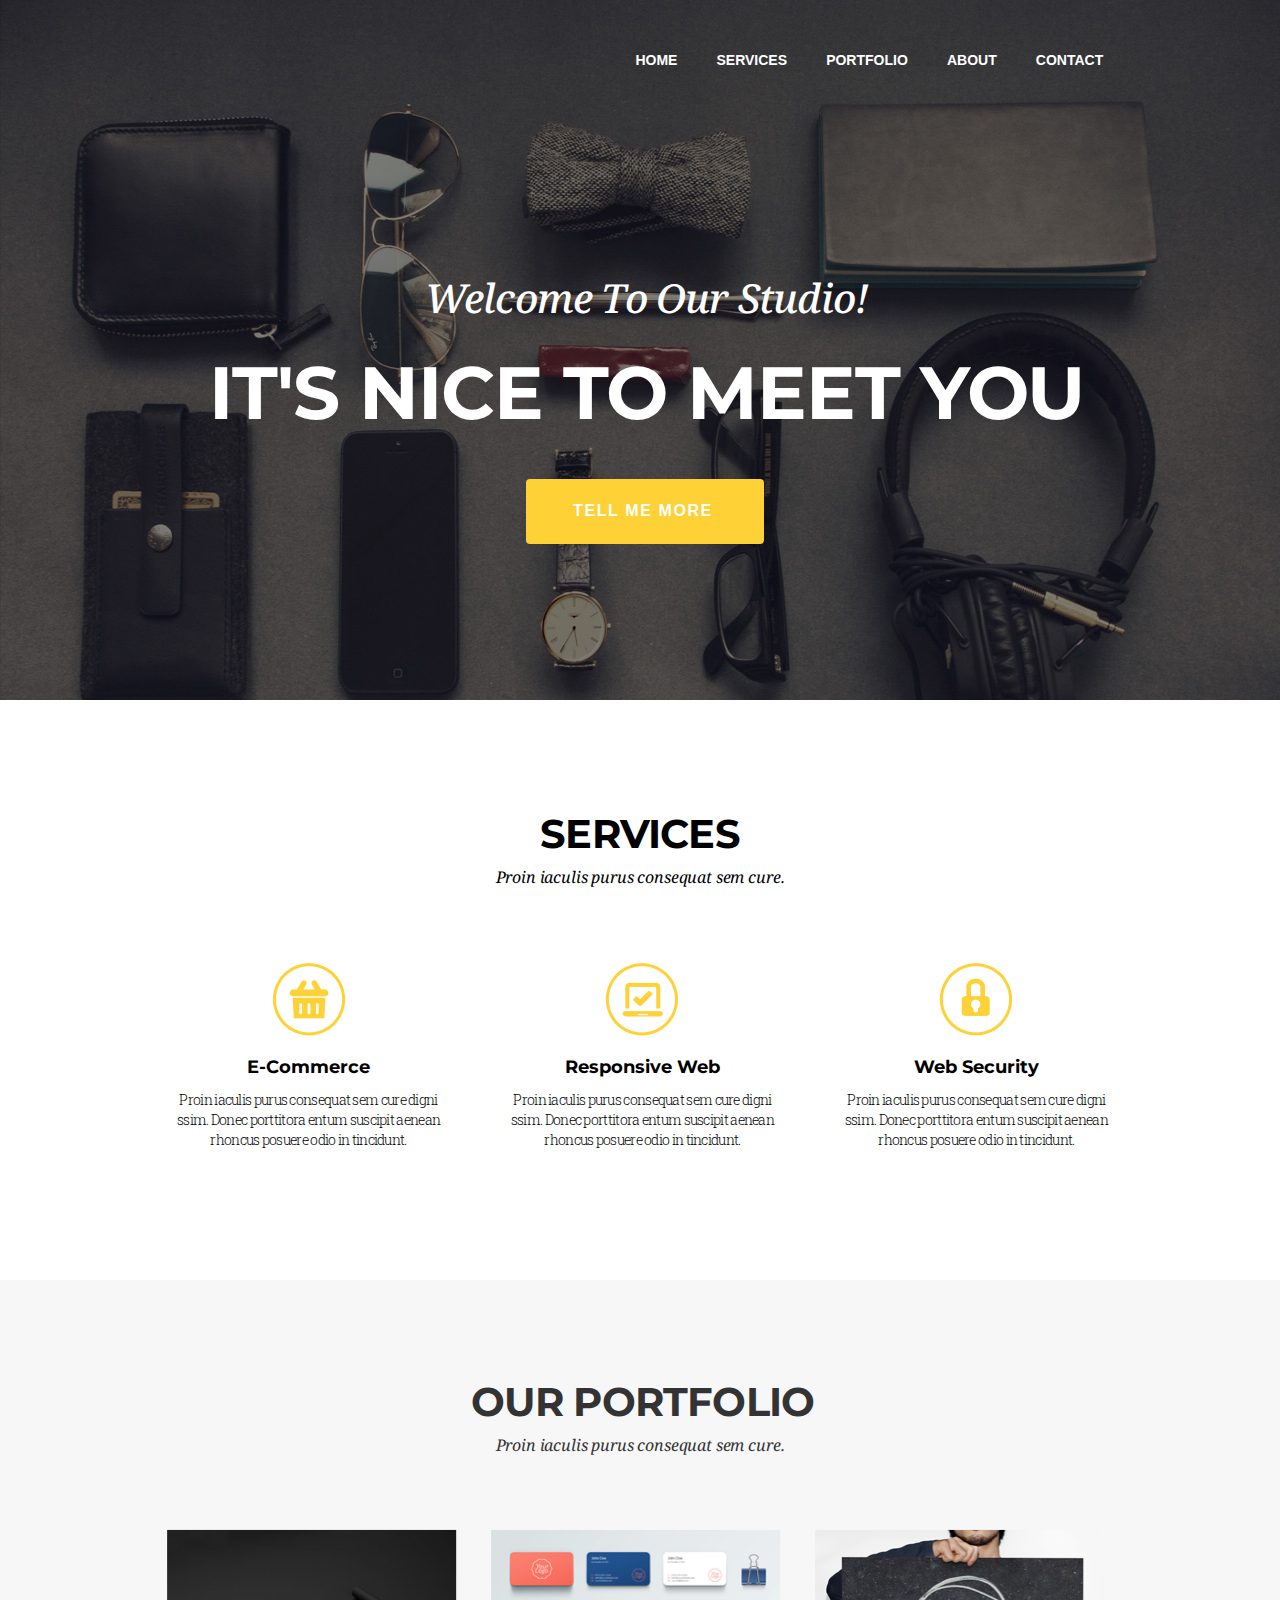
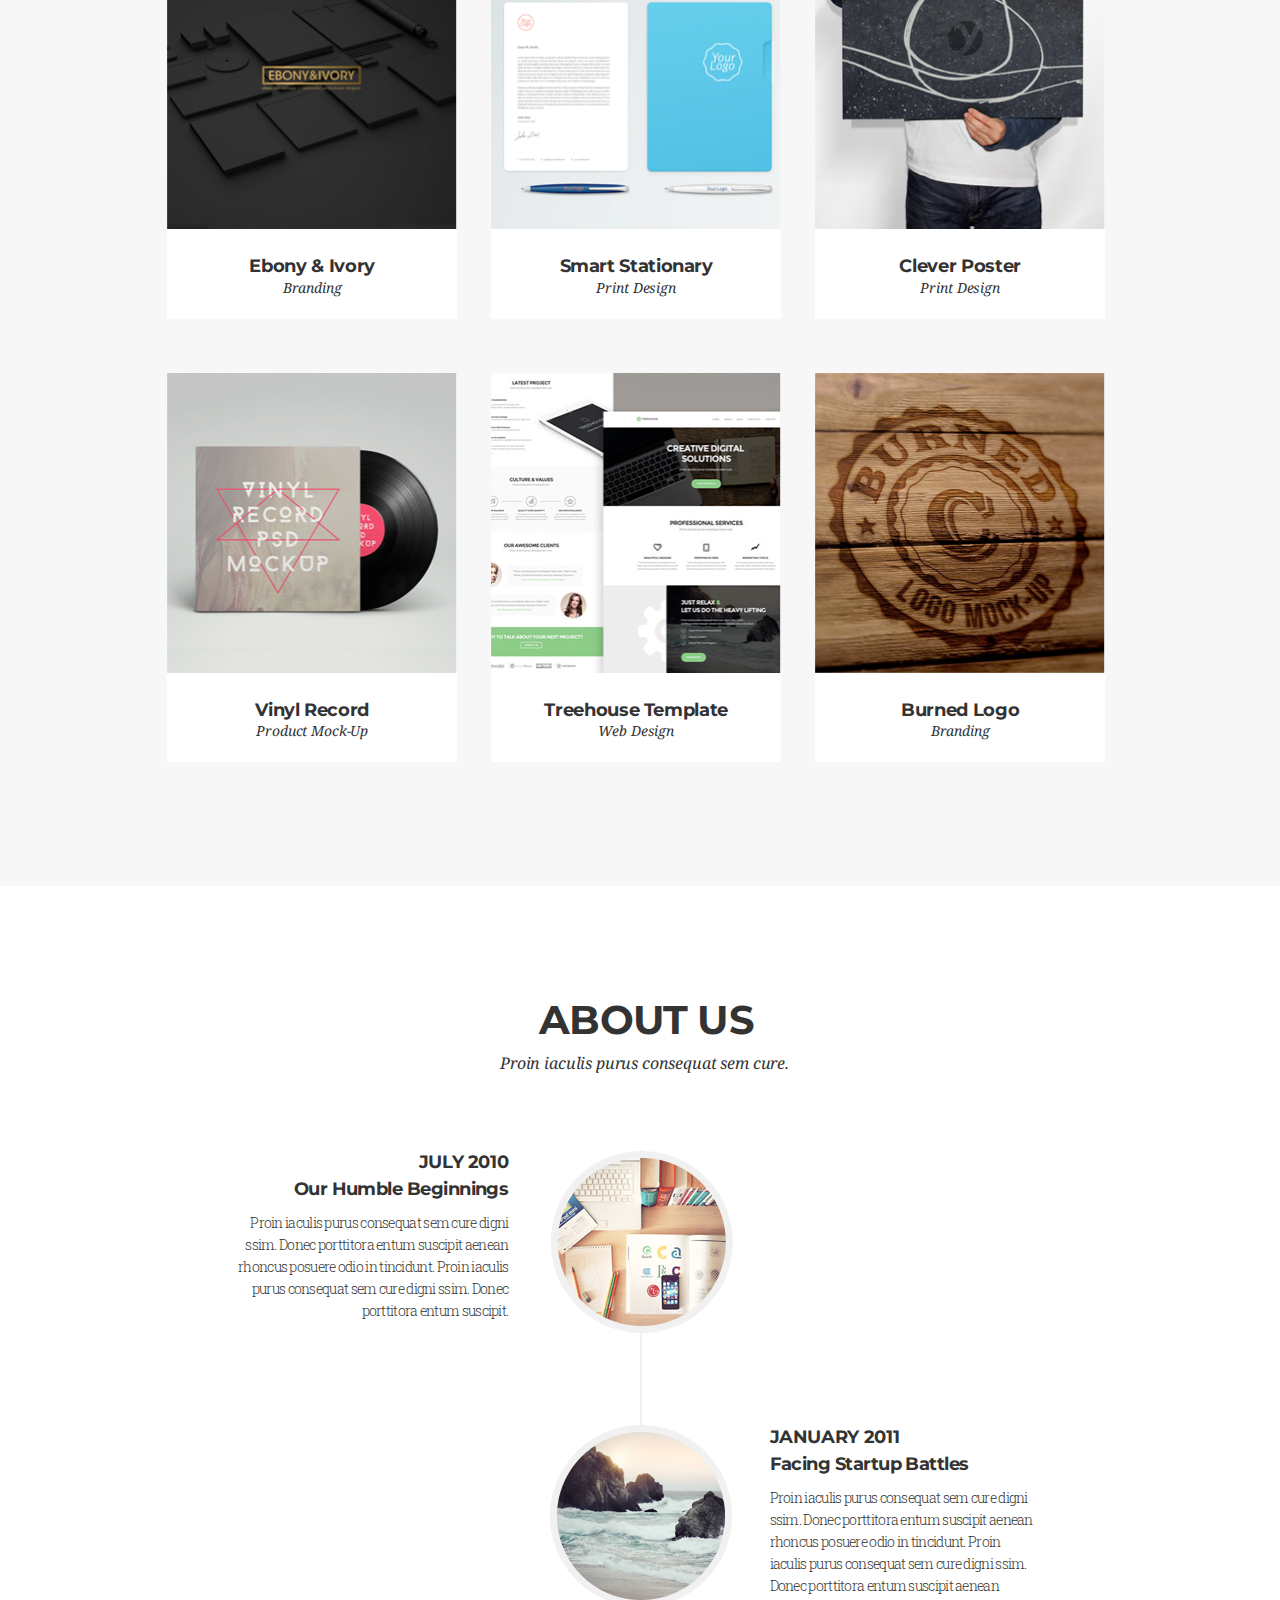
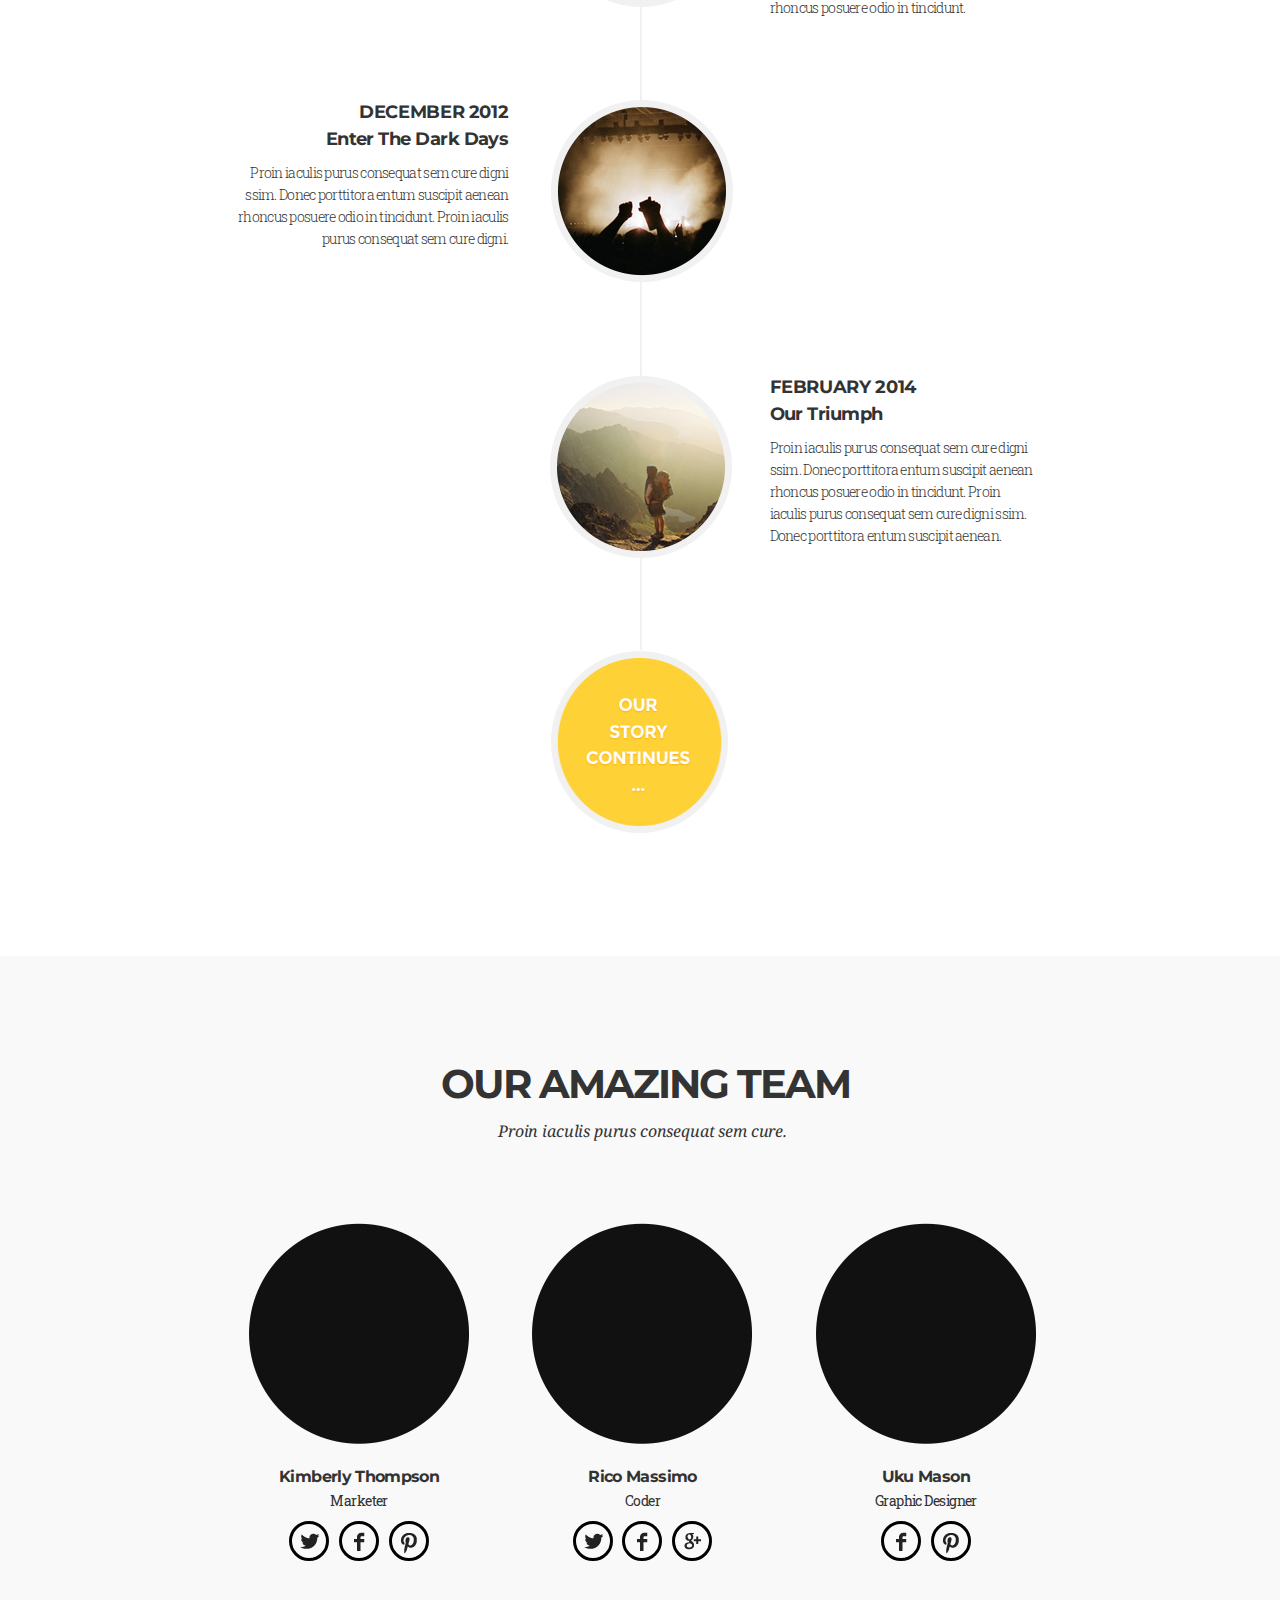
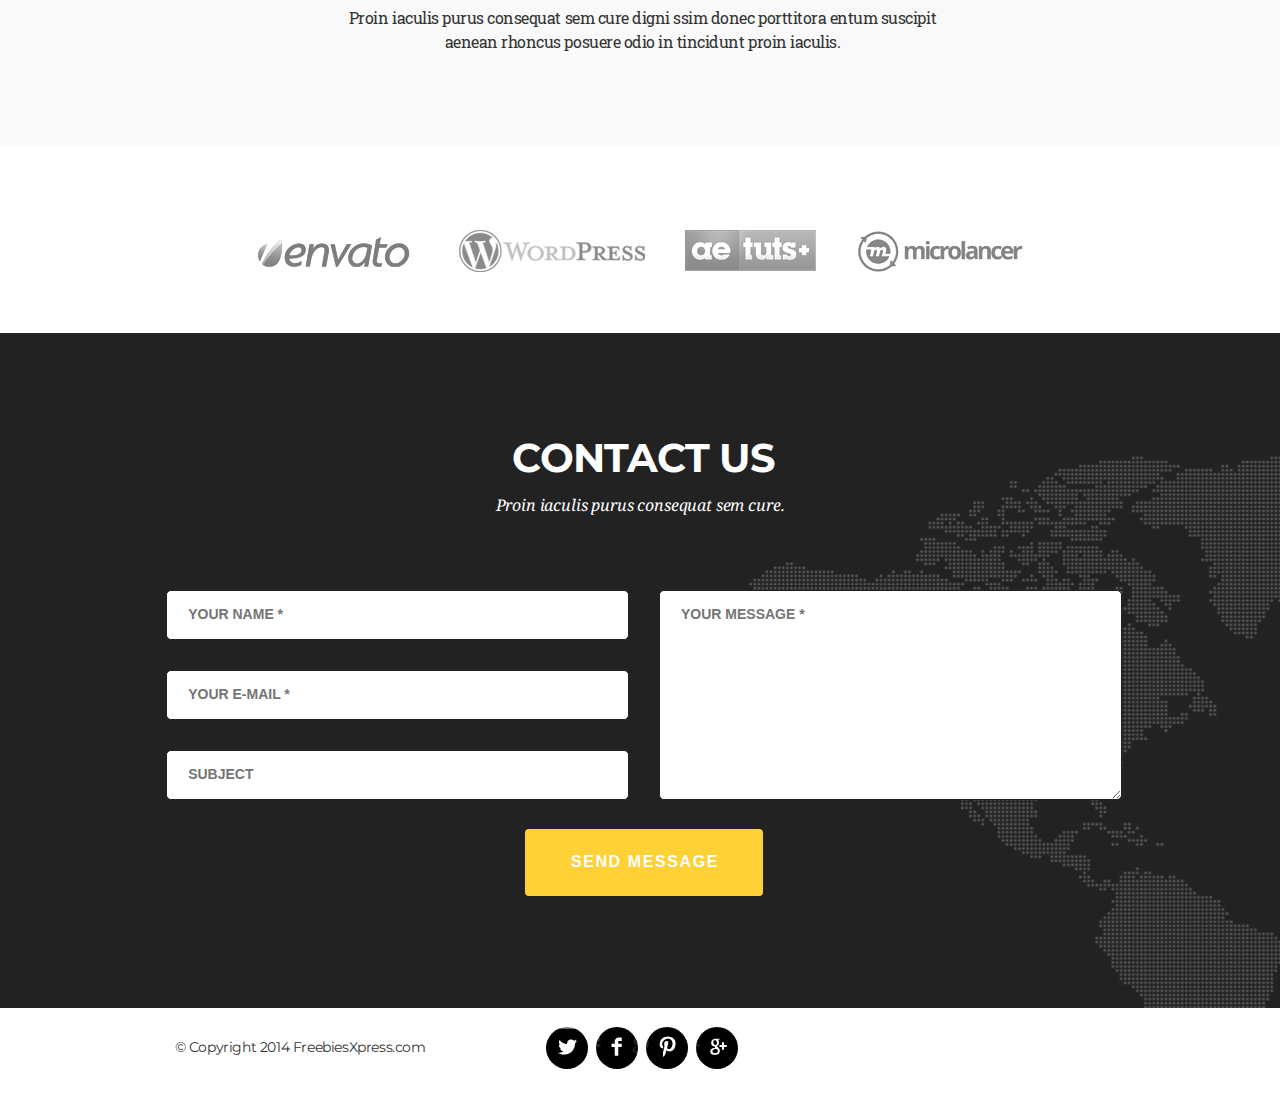
==== index.html @ e5ba8b8e "+" ====
﻿<!DOCTYPE html>
<html lang="ru">
<head>
    <meta charset="UTF-8">
    <title>Golden one</title>
    <link rel="stylesheet" href="css/bootstrap.min.css">
    <link rel="stylesheet" href="css/style.css">
    <link href="https://fonts.googleapis.com/css?family=Droid+Serif:400,400i|Montserrat:400,700|Roboto+Slab:300,400" rel="stylesheet">
    <meta name="viewport" content="width=device-width, initial-scale=1.0">
</head>
<body>
<div class="main-header container-fluid ">
    <nav class="main-header__nav">
        <ul class="main-header__menu col-md-6 col-md-offset-5 col-md-outset-1 hidden-xs" >
            <li><a href="#">Home</a></li>
            <li><a href="#">Services</a></li>
            <li><a href="#">Portfolio</a></li>
            <li><a href="#">About</a></li>
            <li><a href="#">Contact</a></li>
        </ul>
    </nav>
    <h1 class="col-md-12 col-xs-12">Welcome To Our Studio!</h1>
    <span class="col-md-12 col-xs-12">It's nice to meet you</span>
    <div class=" col-md-4 col-md-offset-4 col-md-outset-4">
        <a class="btn" href="#">Tell me more</a>
    </div>
</div>
<div class="main ">
    <div class="main__services container-fluid">
        <h2 class="col-md-12 col-xs-12">Services</h2>
        <span class="col-md-12 col-xs-12">Proin iaculis purus consequat sem cure.</span>
        <div class="main__services-features col-md-10 col-md-offset-1 col-md-outset-1">
            <div class="col-md-4 col-xs-12">
                <div class="features-bg features-1"></div>
                <h3>E-Commerce</h3>
                <span>Proin iaculis purus consequat sem cure digni ssim.
                    Donec porttitora entum suscipit aenean rhoncus posuere odio in tincidunt.</span>
            </div>
            <div class="col-md-4 col-xs-12">
                <div class="features-bg features-2"></div>
                <h3>Responsive Web</h3>
                <span>Proin iaculis purus consequat sem cure digni ssim.
                    Donec porttitora entum suscipit aenean rhoncus posuere odio in tincidunt.</span>
            </div>
            <div class="col-md-4 col-xs-12">
                <div class="features-bg features-3"></div>
                <h3>Web Security</h3>
                <span>Proin iaculis purus consequat sem cure digni ssim.
                    Donec porttitora entum suscipit aenean rhoncus posuere odio in tincidunt.</span>
            </div>
        </div>
    </div>
    <div class="main__portfolio container-fluid">
        <h2 class="col-md-12 col-xs-12">Our portfolio</h2>
        <span class="col-md-12 col-xs-12">Proin iaculis purus consequat sem cure.</span>
        <div class="main__portfolio-items col-md-10 col-md-offset-1 col-md-outset-1">
            <div class="col-md-4 col-sm-6">
                <img src="img/portfl-1.png">
                <b class="col-md-12 col-xs-12">Ebony & Ivory</b>
                <span class="col-md-12 col-xs-12">Branding</span>
            </div>
            <div class="col-md-4 col-sm-6">
                <img src="img/portfl-2.png">
                <b class="col-md-12  col-xs-12">Smart Stationary</b>
                <span class="col-md-12 col-xs-12">Print Design</span>
            </div>
            <div class="col-md-4 col-sm-6">
                <img src="img/portfl-3.png">
                <b class="col-md-12 col-xs-12">Clever Poster</b>
                <span class="col-md-12 col-xs-12">Print Design</span>
            </div>
            <div class="col-md-4 col-sm-6">
                <img src="img/portfl-4.png">
                <b class="col-md-12 col-xs-12">Vinyl Record</b>
                <span class="col-md-12 col-xs-12">Product Mock-Up</span>
            </div>
            <div class="col-md-4 col-sm-6">
                <img src="img/portfl-5.png">
                <b class="col-md-12 col-xs-12">Treehouse Template</b>
                <span class="col-md-12 col-xs-12">Web Design</span>
            </div>
            <div class="col-md-4 col-sm-6">
                <img src="img/portfl-6.png">
                <b class="col-md-12 col-xs-12">Burned Logo</b>
                <span class="col-md-12 col-xs-12">Branding</span>
            </div>
        </div>
    </div>
    <div class="main__about-us container-fluid">
        <h2 class="col-md-12 col-xs-12">About us</h2>
        <span class="col-md-12 col-xs-12">Proin iaculis purus consequat sem cure.</span>
        <div class="main__items hidden-xs">
            <div class="main__item col-md-12">
                <div class="main__item-news col-md-4 col-md-offset-1">
                    <b class="main__item-date">July 2010</b>
                    <h3 class="main__item-title">Our Humble Beginnings</h3>
                    <p class="main__item-descr">Proin iaculis purus consequat sem cure
                        digni ssim. Donec porttitora entum suscipit
                        aenean rhoncus posuere odio in tincidunt. Proin
                        iaculis purus consequat sem cure digni
                        ssim. Donec porttitora entum suscipit.</p>
                </div>
                <div class="main__item-img col-md-2 col-md-outset-5" >
                    <img src="img/about-1.png" height="183" width="183">
                </div>
            </div>
            <div class="main__item col-md-12">
                <div class="main__item-img col-md-2 col-md-offset-5">
                    <img src="img/about-2.png" height="183" width="183">
                </div>
                <div class="main__item-news col-sm-4 col-sm-outset-1">
                    <b class="main__item-date">January 2011</b>
                    <h3 class="main__item-title">Facing Startup Battles</h3>
                    <p class="main__item-descr">Proin iaculis purus consequat sem cure
                        digni ssim. Donec porttitora entum suscipit
                        aenean rhoncus posuere odio in tincidunt. Proin
                        iaculis purus consequat sem cure digni
                        ssim. Donec porttitora entum suscipit aenean
                        rhoncus posuere odio in tincidunt.</p>
                </div>
            </div>
            <div class="main__item col-md-12">
                <div class="main__item-news col-md-4 col-md-offset-1">
                    <b class="main__item-date">December 2012</b>
                    <h3 class="main__item-title">Enter The Dark Days</h3>
                    <p class="main__item-descr">Proin iaculis purus consequat sem cure
                        digni ssim. Donec porttitora entum suscipit
                        aenean rhoncus posuere odio in tincidunt. Proin
                        iaculis purus consequat sem cure digni.</p>
                </div>
                <div class="main__item-img col-md-2 col-md-outset-5">
                    <img src="img/about-3.png" height="183" width="183">
                </div>
            </div>
            <div class="main__item col-md-12">
                <div class="main__item-img col-md-2 col-md-offset-5">
                    <img src="img/about-4.png" height="183" width="183">
                </div>
                <div class="main__item-news col-md-4 col-md-outset-1">
                    <b class="main__item-date">February 2014</b>
                    <h3 class="main__item-title">Our Triumph</h3>
                    <p class="main__item-descr">Proin iaculis purus consequat sem cure
                        digni ssim. Donec porttitora entum suscipit
                        aenean rhoncus posuere odio in tincidunt. Proin
                        iaculis purus consequat sem cure digni
                        ssim. Donec porttitora entum suscipit aenean.</p>
                </div>
            </div>
            <img src="img/about-6.png" class="col-md-2 col-md-offset-5 col-md-outset-5" height="183" width="183">
        </div>

        <div class="main__items-xs col-xs-12 visible-xs">
            <b class="main__item-date">January 2011</b>
            <h3 class="main__item-title">Facing Startup Battles</h3>
            <div class="main__item-img">
                <img src="img/about-1.png" height="183" width="183">
            </div>
            <b class="main__item-date">January 2011</b>
            <h3 class="main__item-title">Facing Startup Battles</h3>
            <div class="main__item-img">
                <img src="img/about-2.png" height="183" width="183">
            </div>
            <b class="main__item-date">December 2012</b>
            <h3 class="main__item-title">Enter The Dark Days</h3>
            <div class="main__item-img">
                <img src="img/about-3.png" height="183" width="183">
            </div>
            <b class="main__item-date">February 2014</b>
            <h3 class="main__item-title">Our Triumph</h3>
            <div class="main__item-img">
                <img src="img/about-4.png" height="183" width="183">
            </div>
            <img src="img/about-6.png" height="183" width="183">
        </div>
    </div>
    <div class="main__team container-fluid">
        <h2 class="col-md-12 col-xs-12">Our amazing team</h2>
        <span class="col-md-12 col-xs-12">Proin iaculis purus consequat sem cure.</span>
        <div class="col-md-8 col-md-offset-2 col-md-outset-2">
            <article class="col-md-4 main__worker">
                <img src="img/worker-face.png" class="main__worker-photo " height="221" width="220">
                <b class="main__worker-name col-md-12 col-xs-12">Kimberly Thompson</b>
                <span class="col-md-12 col-xs-12">Marketer</span>
                <div class="main__worker-social col-md-10 col-md-offset-1 col-md-outset-1">
                    <a href="#" class="main__worker-social_tw"></a>
                    <a href="#" class="main__worker-social_fb"></a>
                    <a href="#" class="main__worker-social_p"></a>
                </div>
            </article>
            <article class="col-md-4 main__worker">
                <img src="img/worker-face.png" class="main__worker-photo " height="221" width="220">
                <b class="main__worker-name col-md-12 col-xs-12">Rico Massimo</b>
                <span class="col-sm-12 col-xs-12">Coder</span>
                <div class="main__worker-social col-sm-12">
                    <a href="#" class="main__worker-social_tw"></a>
                    <a href="#" class="main__worker-social_fb"></a>
                    <a href="#" class="main__worker-social_g"></a>
                </div>
            </article>
            <article class="col-md-4 main__worker">
                <img src="img/worker-face.png" class="main__worker-photo " height="221" width="220">
                <b class="main__worker-name col-md-12 col-xs-12">Uku Mason</b>
                <span class="col-md-12 col-xs-12">Graphic Designer</span>
                <div class="main__worker-social col-md-12">
                    <a href="#" class="main__worker-social_fb"></a>
                    <a href="#" class="main__worker-social_p"></a>
                </div>
            </article>
        </div>
        <b class="main__team-descr col-md-6 col-md-offset-3 col-md-outset-3 col-xs-12">Proin iaculis purus consequat sem cure  digni ssim donec porttitora entum suscipit
aenean rhoncus posuere odio in tincidunt proin iaculis.</b>
    </div>
    <div class="main__partners hidden-xs">
        <div class="main__partners-item main__partners-env"></div>
        <div class="main__partners-item main__partners-wp"></div>
        <div class="main__partners-item main__partners-at"></div>
        <div class="main__partners-item main__partners-mc"></div>
    </div>
    <div class="main__contact-us container-fluid">
        <h2 class="col-md-12 col-xs-12">Contact us</h2>
        <span class="col-md-12 col-xs-12">Proin iaculis purus consequat sem cure.</span>
        <form action="#" method="post" class="col-md-10 col-md-outset-1 col-md-offset-1">
            <div class="col-md-6">
            <input type="text" name="username" placeholder="Your name *" minlength="15" required class="col-md-12">
            <input type="email" name="email-address" placeholder="Your e-mail *" required class="col-md-12">
            <input type="text" name="subject" placeholder="Subject" class="col-md-12">
            </div>
            <div class="col-md-6">
            <textarea name="comment" placeholder="Your message *" required rows="9" class="col-sm-12"></textarea>
            </div>
            <div class="submit-btn col-md-4 col-md-offset-4 col-md-outset-4">
            <input type="submit" name="submit" value="Send message" class="btn">
            </div>
        </form>
    </div>
</div>
<div class="main-footer container-fluid">
    <span class="main-footer__copyright col-md-3 col-md-offset-1">© Copyright 2014 FreebiesXpress.com</span>
    <div class="main-footer__social col-md-4 col-md-outset-4 col-xs-12">
        <a href="#" class="main-footer__social-tw"></a>
        <a href="#" class="main-footer__social-fb"></a>
        <a href="#" class="main-footer__social-p"></a>
        <a href="#" class="main-footer__social-g"></a>
    </div>
</div>
</body>
</html>
---- css/style.css ----
/*----------Стили для сетки----------*/

.color-red {
    outline: red dashed 2px;
    background: rgba(255, 0, 0, 0.3);
}
.color-green {
    outline: greenyellow dashed 2px;
    background: rgba(0, 255, 0, 0.3);
}
.color-blue {
    outline: yellow dashed 2px;
    background: rgba(0, 0, 255, 0.3);
}
/*----------Стили для сетки----------*/


[class*="col-"] {
    text-align: center;
    1outline: yellow dashed 2px;
    1background: rgba(0, 0, 255, 0.3);
    
}

.main-header {
    min-height: 700px;
    background: url("../img/header-bg.jpg");
    background-size: 100% 100%;
    color: #ffffff;
}
.main-header__nav  {
    margin-top: 50px;
    margin-bottom: 20.5%;
}

.main-header__menu {
    display: flex;
    justify-content: space-around;
    padding-left: 80px;
    padding-right: 38px;
}
.main-header__menu li {
    list-style: none;
}
.main-header__menu li a {
    color: #ffffff;
    text-transform: uppercase;
    text-decoration: none;
    padding: 5px;
    font-size: 14px;
    font-weight: bold;
}
.main-header h1 {
    font-family: 'Droid Serif', serif;
    font-style: italic;
    font-size: 40px;
    margin-bottom: 20px;
    padding-right: 2px;
    letter-spacing: -0.02em;
}
.main-header span {
    font-family: 'Montserrat', sans-serif;
    text-transform: uppercase;
    font-size: 74px;
    font-weight: bold;
    padding-right: 2px;   
    letter-spacing: -0.015em;
    margin-bottom: 33px;
}
.btn {
    color: #ffffff;
    text-transform: uppercase;
    font-weight: bold;
    font-size: 16px;
    letter-spacing: 0.1em;
    padding: 20px 50px 20px 46px;
    background-color: #fed136;
}
.main-header .btn {
    margin-left: 10px;
    margin-bottom: 20px;
    
}
.main-header .btn:hover {
    background-color: #fbc713;
}
.main__services {
    min-height: 570px;
    color: #000000;
    padding-top: 92px;
    padding-bottom: 40px;
}
.main__services h2 {
    font-family: 'Montserrat', sans-serif;
    text-transform: uppercase;
    font-weight: bold;
    font-size: 40px;
    letter-spacing: -0.02em;
    
}
.main__services span {
    font-family: 'Droid Serif', serif;
    font-style: italic;
    font-size: 16px;
    letter-spacing: -0.01em;
    margin-bottom: 36px;
}
.main__services-features {
    padding-left: 20px;
    padding-right: 20px;
   
}
.main__services-features div {
    margin-top: 19px;
    padding-left: 25px;
    padding-right: 20px;
}
.features-bg {
    margin: 0 auto;
    margin-bottom: 22px;
    width: 74px;
    height: 73px;
}
.features-1 {
    background: url("../img/spritesheet.png");
    background-position: -5px -5px;
}
.features-2 {
    background: url("../img/spritesheet.png");
    background-position: -238px -5px;
}
.features-3 {
    background: url("../img/spritesheet.png");
    background-position: -241px -139px;
}
.main__services-features h3 {
    font-family: 'Montserrat', sans-serif;
    font-weight: bold;
    font-size: 18px;
    1letter-spacing: -0.01em;
    margin-bottom: 12px;
}
.main__services-features span {
    font-family: 'Roboto Slab', serif;
    font-size: 14px;
    font-style: normal;
    font-weight: 300;
    letter-spacing: -0.05em;
}
.main__portfolio {
    margin-top: 10px;
    min-height: 1206px;
    background-color: #f7f7f7;
    padding-top: 80px;
}
.main__portfolio h2 {
    font-family: 'Montserrat', sans-serif;
    text-transform: uppercase;
    font-weight: bold;
    font-size: 40px;
    letter-spacing: -0.02em;
    padding-right: 10px;
}
.main__portfolio span {
    font-family: 'Droid Serif', serif;
    font-style: italic;
    font-size: 16px;
    letter-spacing: -0.01em;
    margin-bottom: 36px;
}
.main__portfolio-items {
    padding-right: 23px;
    padding-left: 16px;
}
.main__portfolio div {
    min-height: 394px;
    margin-top: 18px;  
    
}
.main__portfolio div div {
    width: 290px;
    margin-left: 17px;
    margin-right: 17px;
}
.main__portfolio img {
    height: 300px;
    width: 290px;
    
}
.main__portfolio b {
    font-family: 'Montserrat', sans-serif;
    font-size: 18px;
    letter-spacing: -0.02em;
    padding-top: 25px;
    background-color: #ffffff;
    width: 290px; 
}
.main__portfolio > div > div > span {
    font-family: 'Droid Serif', serif;
    font-style: italic;
    font-size: 14px;
    line-height: 15px; 
    background-color: #ffffff;
    padding-bottom: 24px;
    width: 290px;
   
}
.main__about-us {
    min-height: 1670px;
    padding-top: 78px;
   
}
.main__about-us h2 {
    font-family: 'Montserrat', sans-serif;
    text-transform: uppercase;
    font-weight: bold;
    font-size: 40px;
    letter-spacing: -0.02em;
    padding-top: 14px;
    padding-right: 2px;
}
.main__about-us span {
    font-family: 'Droid Serif', serif;
    font-style: italic;
    font-size: 16px;
    letter-spacing: -0.01em;
    margin-bottom: 75px;
    padding-right: 6px;
}
.main__item  {
    min-height: 275px;
    padding-left: 10px;
}
.main__item::before {
    content: "";
    left: 50%;
    right: 50%;
    height: 100%;
    border: 1px solid #f1f1f1;
    position: absolute;
}
.main__item [class*="col-"] {
   text-align: right;
    
}
.main__item:nth-child(2n) [class*="col-"] {
   text-align: left;
}
.main__item:nth-child(1n) .main__item-news {
    padding-right: 27px;
    padding-left: 110px;
}
.main__item:nth-child(2n) .main__item-news {
    padding-left: 30px;
    padding-right: 110px;
}
 .main__item-date {
    font-family: 'Montserrat', sans-serif;
    text-transform: uppercase;
    font-weight: bold;
    font-size: 18px;
    letter-spacing: -0.02em;
}
.main__item-title {
    font-family: 'Montserrat', sans-serif;
    font-weight: bold;
    font-size: 18px;
    margin-top: 0;
    line-height: 26px;
     letter-spacing: -0.03em;
    margin-bottom: 10px;
}
.main__item-descr {
    
    font-family: 'Roboto Slab', serif;
    font-size: 14px;
    font-style: normal;
    font-weight: 300;
    letter-spacing: -0.05em;
    line-height: 22px;
}
.main__items-xs img {
    margin-bottom: 60px;
}
.main__about-us > img {
    padding-right: 10px;
}

.main__team {
    min-height: 790px;
    padding-top: 86px;
    background-color: #f9f9f9;
    padding-right: 0;
    padding-left: 5px;
    
}
.main__team h2 {
    font-family: 'Montserrat', sans-serif;
    text-transform: uppercase;
    font-weight: bold;
    font-size: 40px;
    letter-spacing: -0.05em;
    padding-right: 10px;
    padding-bottom: 4px;
}
.main__team > span {
    font-family: 'Droid Serif', serif;
    font-style: italic;
    font-size: 16px;
    letter-spacing: -0.01em;
    margin-bottom: 80px;
    
}
.main__team > div {
    padding-left: 0;
    padding-right: 0;
    
}
.main__worker {
    min-height: 340px;
    
   
}
.main__worker-photo {
    
    height: 221px;
    width: 220px;
    padding: 0;
    margin-bottom: 22px;
}
.main__worker-name {
    font-family: 'Montserrat', sans-serif;
    font-size: 16px;
    letter-spacing: -0.04em;
    margin-bottom: 2px;
}
.main__worker > span {
    font-family: 'Roboto Slab', serif;
    font-size: 14px;
    font-style: normal;
    letter-spacing: -0.04em;
    margin-bottom: 10px;
}
.main__worker-social {
   margin-bottom: 40px;
    
}
.main__worker-social  a {
    display: inline-block;
    border-radius: 50%;
    border: 3px solid black;
    width: 40px;
    height: 40px;
    margin-left: 3px;
    margin-right: 3px;
    
}
.main__worker-social  a:hover {
    border: 3px solid #b4b4b4;
}
.main__worker-social_tw {
    background: url("../img/spritesheet.png");
    background-position: -174px -130px;
}
.main__worker-social_fb {
     background: url("../img/spritesheet.png");
     background-position: -77px 3px;
}
.main__worker-social_p {
    background: url("../img/spritesheet.png");
    background-position: -176px 4px; 
}
.main__worker-social_g {
    background: url("../img/spritesheet.png");
    background-position: -122px 4px; 
}
.main__team-descr {
    font-family: 'Roboto Slab', serif;
    font-size: 16px;
    font-weight: normal;
    letter-spacing: -0.03em;
    margin-bottom: 40px;
    line-height: 24px;
}
.main__partners {
    display: flex;
    justify-content: center;
    min-height: 187px;
     padding-top: 84px;
}
.main__partners-env {
  background: url("../img/Envato.png");
  width: 161px;
  height: 30px;
  margin-top: 7px;

    
}
.main__partners-item  {
    margin-left: 20px;
    margin-right: 20px;
}
.main__partners-wp {
  background: url("../img/WordPress.png");
  width: 186px;
  height: 42px;
   
}
.main__partners-at {
  background: url("../img/Tuts+.png");
  width: 131px;
  height: 41px;

}
.main__partners-mc {
  background: url("../img/Microlancer.png");
  width: 167px;
  height: 42px;

}
.main__contact-us {
    min-height: 675px;
    background-color: #222222;
    padding-top: 75px;
    background-image: url("../img/contact-background.png");
    background-repeat: no-repeat;
    background-position: 111% 410%;
}
.main__contact-us > h2 {
    font-family: 'Montserrat', sans-serif;
    text-transform: uppercase;
    font-weight: bold;
    font-size: 40px;
    line-height: 60px;
    letter-spacing: -0.02em;
    padding-right: 7px;
    padding-bottom: 4px;
    color: #ffffff;
    margin-bottom: 2px;
}
.main__contact-us > span {
    font-family: 'Droid Serif', serif;
    font-style: italic;
    font-size: 16px;
    letter-spacing: -0.01em;
    color: #ffffff;
    margin-bottom: 10px;
}
form[class*="col-"] {
    
    padding-left: 32px;
    padding-right: 24px;
    
}
form [class*="col-"]  {
    
    padding: 15px;
    line-height: 20px;
    margin-top: 24px;
    margin-bottom: 6px;
    
    text-transform: uppercase;
    font-weight: bold;
    
}
input[class*="col-"], textarea[class*="col-"]  {
    text-align: left;
    color: #bbbbbb;
    border-radius: 5px;
    border: 1px solid  #222222;   
    padding-left: 21px;
    padding-top: 13px;
    font-size: 14px;
    max-height: 210px;
}
.submit-btn[class*="col-"] {
    text-align: center;
    font-size: 16px;
    margin-top: 0;
    padding: 2px;
}
.submit-btn .btn {
    margin-bottom: 30px;
    padding: 21px 43px 21px 45px;
    
}
.main-footer {
    min-height: 90px;
    padding-top: 19px;
}
.main-footer__copyright {
    font-family: 'Montserrat', sans-serif;
    text-align: right;
    font-size: 14px;
    line-height: 24px;
    padding-top: 8px;
    padding-right: 6px;
    letter-spacing: -0.4px;
    padding-bottom: 40px;
}
.main-footer__social a {
    display: inline-block;
    border-radius: 50%;
    background-color: black;
    width: 42px;
    height: 42px;
    margin-left: 4px;
    
    margin-bottom: 20px;
}
.main-footer__social-tw {
    background: url("../img/spritesheet.png");
    background-position: -200px -127px;
}
.main-footer__social-fb {
     background: url("../img/spritesheet.png");
     background-position: -95px 5px;
}
.main-footer__social-p {
    background: url("../img/spritesheet.png");
    background-position: -198px 4px; 
}
.main-footer__social-g {
    background: url("../img/spritesheet.png");
    background-position: -144px 6px;
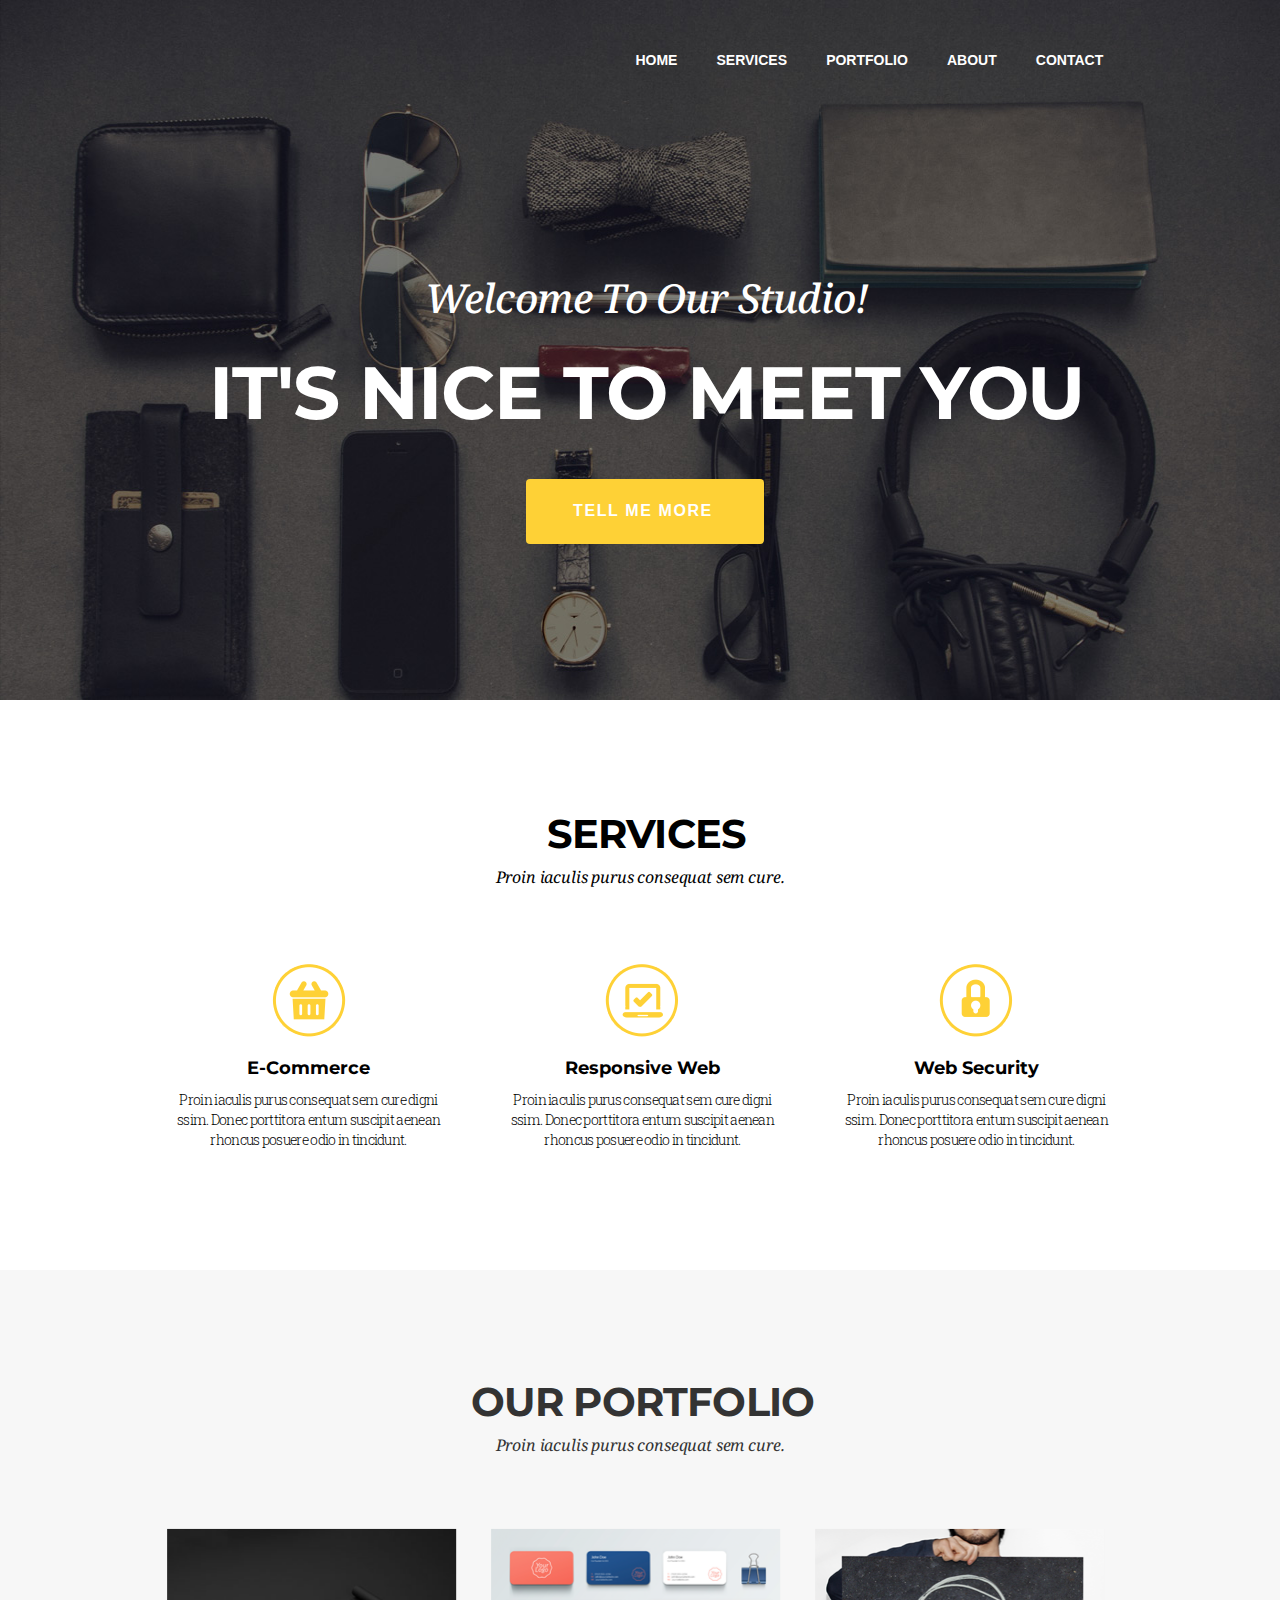
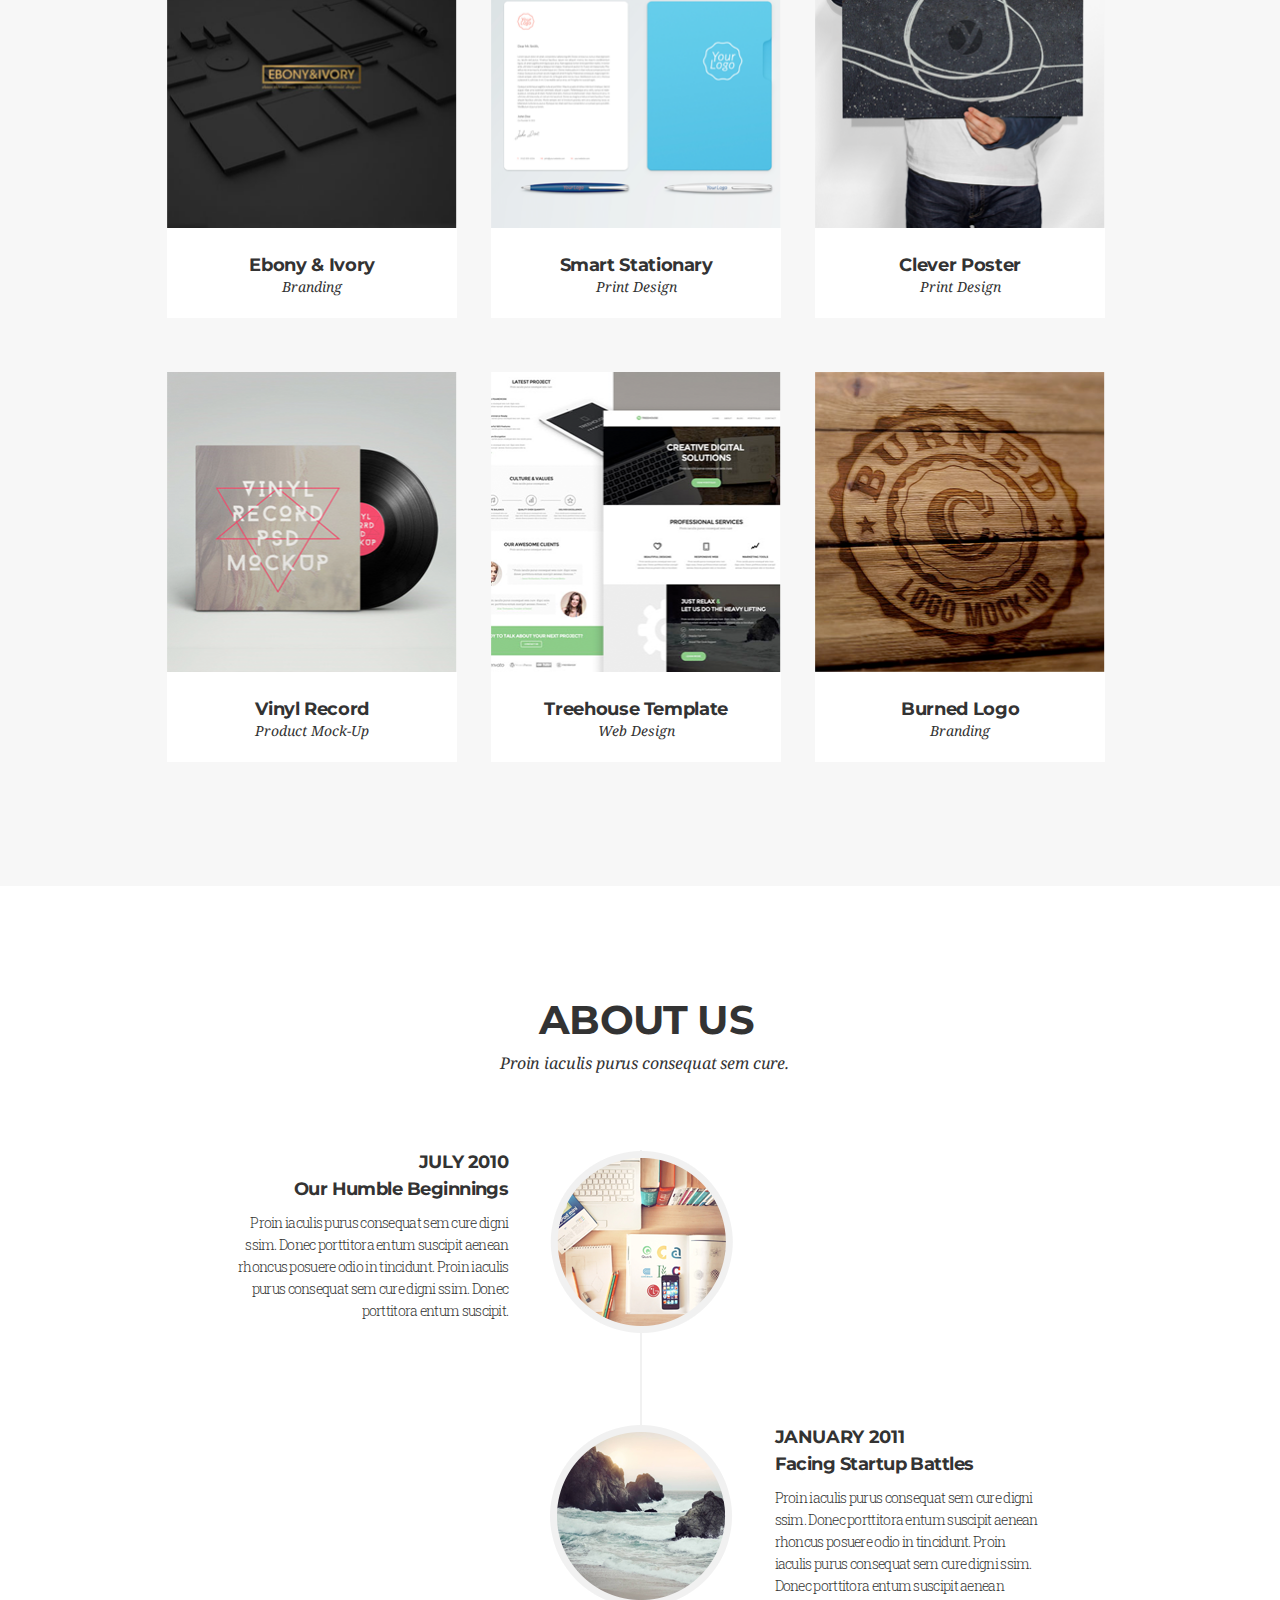
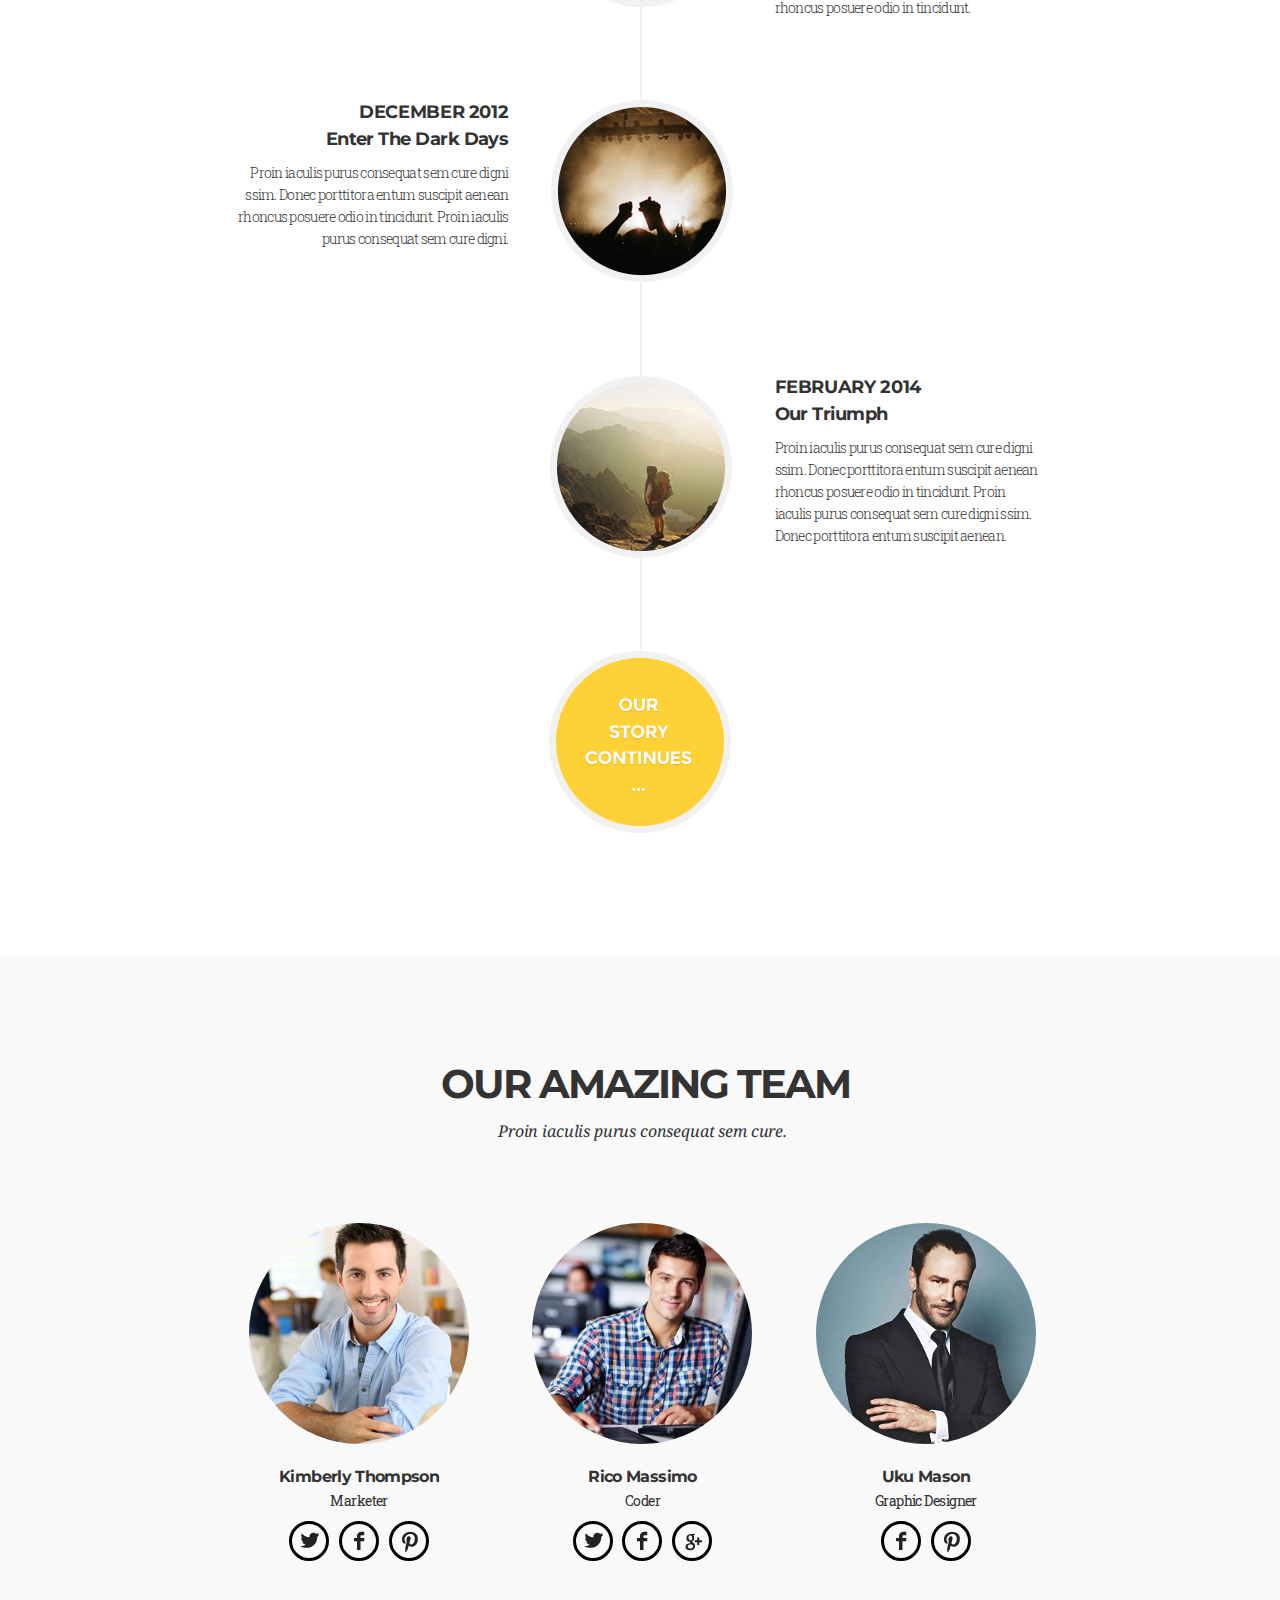
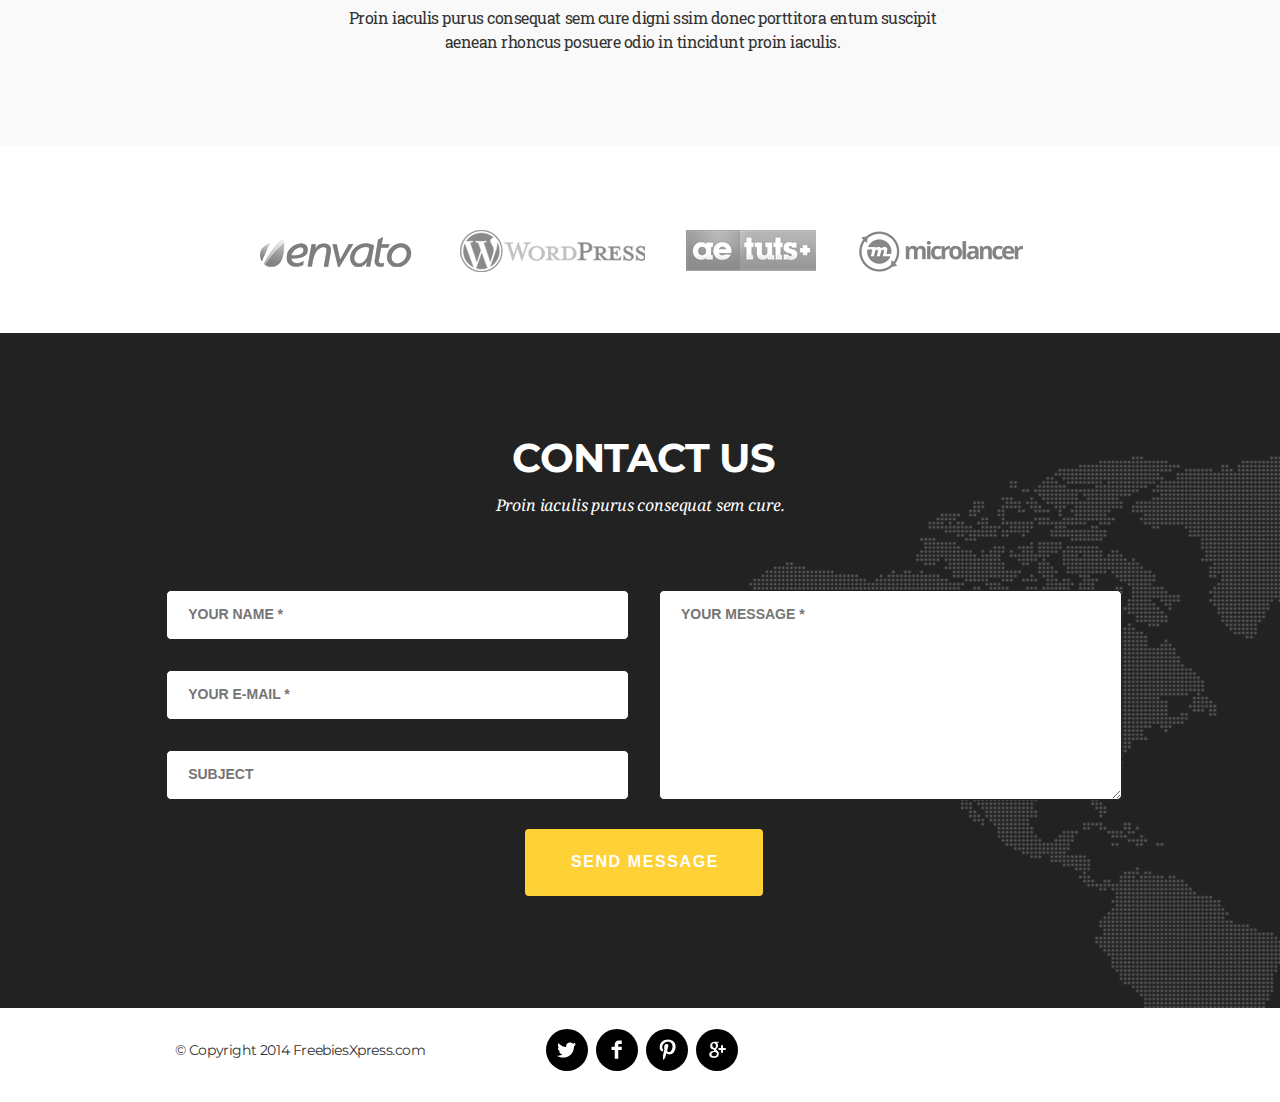
==== commit 62632eef: "+" ====
--- a/index.html
+++ b/index.html
@@ -1,4 +1,4 @@
-﻿<!DOCTYPE html>
+<!DOCTYPE html>
 <html lang="ru">
 <head>
     <meta charset="UTF-8">
@@ -11,7 +11,7 @@
 <body>
 <div class="main-header container-fluid ">
     <nav class="main-header__nav">
-        <ul class="main-header__menu col-md-6 col-md-offset-5 col-md-outset-1 hidden-xs" >
+        <ul class="main-header__menu col-md-6 col-md-offset-5 col-md-outset-1 col-xs-11" >
             <li><a href="#">Home</a></li>
             <li><a href="#">Services</a></li>
             <li><a href="#">Portfolio</a></li>
@@ -19,31 +19,31 @@
             <li><a href="#">Contact</a></li>
         </ul>
     </nav>
-    <h1 class="col-md-12 col-xs-12">Welcome To Our Studio!</h1>
-    <span class="col-md-12 col-xs-12">It's nice to meet you</span>
-    <div class=" col-md-4 col-md-offset-4 col-md-outset-4">
+    <h1 class="main-header__title col-md-12 col-xs-12">Welcome To Our Studio!</h1>
+    <span class="main-header__descr col-md-12 col-xs-12">It's nice to meet you</span>
+    <div class="col-md-4 col-md-offset-4 col-md-outset-4">
         <a class="btn" href="#">Tell me more</a>
     </div>
 </div>
-<div class="main ">
+<div class="main">
     <div class="main__services container-fluid">
-        <h2 class="col-md-12 col-xs-12">Services</h2>
-        <span class="col-md-12 col-xs-12">Proin iaculis purus consequat sem cure.</span>
-        <div class="main__services-features col-md-10 col-md-offset-1 col-md-outset-1">
-            <div class="col-md-4 col-xs-12">
-                <div class="features-bg features-1"></div>
+        <h2 class="main__services__title col-md-12 col-xs-12">Services</h2>
+        <span class="main__services__descr col-md-12 col-xs-12">Proin iaculis purus consequat sem cure.</span>
+        <div class="main__features col-md-10 col-md-offset-1 col-md-outset-1">
+            <div class="main__features-example col-md-4 col-xs-12">
+                <div class="main__features-bg features-1"></div>
                 <h3>E-Commerce</h3>
                 <span>Proin iaculis purus consequat sem cure digni ssim.
                     Donec porttitora entum suscipit aenean rhoncus posuere odio in tincidunt.</span>
             </div>
-            <div class="col-md-4 col-xs-12">
-                <div class="features-bg features-2"></div>
+            <div class="main__features-example col-md-4 col-xs-12">
+                <div class="main__features-bg features-2"></div>
                 <h3>Responsive Web</h3>
                 <span>Proin iaculis purus consequat sem cure digni ssim.
                     Donec porttitora entum suscipit aenean rhoncus posuere odio in tincidunt.</span>
             </div>
-            <div class="col-md-4 col-xs-12">
-                <div class="features-bg features-3"></div>
+            <div class="main__features-example col-md-4 col-xs-12">
+                <div class="main__features-bg features-3"></div>
                 <h3>Web Security</h3>
                 <span>Proin iaculis purus consequat sem cure digni ssim.
                     Donec porttitora entum suscipit aenean rhoncus posuere odio in tincidunt.</span>
@@ -51,35 +51,35 @@
         </div>
     </div>
     <div class="main__portfolio container-fluid">
-        <h2 class="col-md-12 col-xs-12">Our portfolio</h2>
-        <span class="col-md-12 col-xs-12">Proin iaculis purus consequat sem cure.</span>
-        <div class="main__portfolio-items col-md-10 col-md-offset-1 col-md-outset-1">
-            <div class="col-md-4 col-sm-6">
+        <h2 class="main__portfolio-title col-md-12 col-xs-12">Our portfolio</h2>
+        <span class="main__portfolio-descr col-md-12 col-xs-12">Proin iaculis purus consequat sem cure.</span>
+        <div class="main__portfolio-items col-lg-10 col-lg-offset-1 col-lg-outset-1 col-md-8 col-md-offset-2 col-md-outset-2 col-sm-6 col-sm-offset-3 col-xs-12">
+            <div class="main__portfolio-item col-md-4 ">
                 <img src="img/portfl-1.png">
                 <b class="col-md-12 col-xs-12">Ebony & Ivory</b>
                 <span class="col-md-12 col-xs-12">Branding</span>
             </div>
-            <div class="col-md-4 col-sm-6">
+            <div class="main__portfolio-item col-md-4 ">
                 <img src="img/portfl-2.png">
                 <b class="col-md-12  col-xs-12">Smart Stationary</b>
                 <span class="col-md-12 col-xs-12">Print Design</span>
             </div>
-            <div class="col-md-4 col-sm-6">
+            <div class="main__portfolio-item col-md-4">
                 <img src="img/portfl-3.png">
                 <b class="col-md-12 col-xs-12">Clever Poster</b>
                 <span class="col-md-12 col-xs-12">Print Design</span>
             </div>
-            <div class="col-md-4 col-sm-6">
+            <div class="main__portfolio-item col-md-4">
                 <img src="img/portfl-4.png">
                 <b class="col-md-12 col-xs-12">Vinyl Record</b>
                 <span class="col-md-12 col-xs-12">Product Mock-Up</span>
             </div>
-            <div class="col-md-4 col-sm-6">
+            <div class="main__portfolio-item col-md-4">
                 <img src="img/portfl-5.png">
                 <b class="col-md-12 col-xs-12">Treehouse Template</b>
                 <span class="col-md-12 col-xs-12">Web Design</span>
             </div>
-            <div class="col-md-4 col-sm-6">
+            <div class="main__portfolio-item col-md-4">
                 <img src="img/portfl-6.png">
                 <b class="col-md-12 col-xs-12">Burned Logo</b>
                 <span class="col-md-12 col-xs-12">Branding</span>
@@ -87,31 +87,31 @@
         </div>
     </div>
     <div class="main__about-us container-fluid">
-        <h2 class="col-md-12 col-xs-12">About us</h2>
-        <span class="col-md-12 col-xs-12">Proin iaculis purus consequat sem cure.</span>
-        <div class="main__items hidden-xs">
-            <div class="main__item col-md-12">
-                <div class="main__item-news col-md-4 col-md-offset-1">
-                    <b class="main__item-date">July 2010</b>
-                    <h3 class="main__item-title">Our Humble Beginnings</h3>
-                    <p class="main__item-descr">Proin iaculis purus consequat sem cure
+        <h2 class="main__about-us-title col-md-12 col-xs-12">About us</h2>
+        <span class="main__about-us-descr col-md-12 col-xs-12">Proin iaculis purus consequat sem cure.</span>
+        <div class="main__events hidden-xs">
+            <div class="main__event col-md-12 col-sm-12">
+                <div class="main__event-news col-md-4 col-md-offset-1 col-sm-6">
+                    <b class="main__event-date">July 2010</b>
+                    <h3 class="main__event-title">Our Humble Beginnings</h3>
+                    <p class="main__event-descr">Proin iaculis purus consequat sem cure
                         digni ssim. Donec porttitora entum suscipit
                         aenean rhoncus posuere odio in tincidunt. Proin
                         iaculis purus consequat sem cure digni
                         ssim. Donec porttitora entum suscipit.</p>
                 </div>
-                <div class="main__item-img col-md-2 col-md-outset-5" >
+                <div class="main__event-img col-md-2 col-md-outset-5 col-sm-3 col-sm-outset-3">
                     <img src="img/about-1.png" height="183" width="183">
                 </div>
             </div>
-            <div class="main__item col-md-12">
-                <div class="main__item-img col-md-2 col-md-offset-5">
+            <div class="main__event col-md-12 col-sm-12">
+                <div class="main__event-img col-md-2 col-md-offset-5 col-sm-3 col-sm-offset-3">
                     <img src="img/about-2.png" height="183" width="183">
                 </div>
-                <div class="main__item-news col-sm-4 col-sm-outset-1">
-                    <b class="main__item-date">January 2011</b>
-                    <h3 class="main__item-title">Facing Startup Battles</h3>
-                    <p class="main__item-descr">Proin iaculis purus consequat sem cure
+                <div class="main__event-news col-md-4 col-md-outset-1 col-sm-6">
+                    <b class="main__event-date">January 2011</b>
+                    <h3 class="main__event-title">Facing Startup Battles</h3>
+                    <p class="main__event-descr">Proin iaculis purus consequat sem cure
                         digni ssim. Donec porttitora entum suscipit
                         aenean rhoncus posuere odio in tincidunt. Proin
                         iaculis purus consequat sem cure digni
@@ -119,95 +119,96 @@
                         rhoncus posuere odio in tincidunt.</p>
                 </div>
             </div>
-            <div class="main__item col-md-12">
-                <div class="main__item-news col-md-4 col-md-offset-1">
-                    <b class="main__item-date">December 2012</b>
-                    <h3 class="main__item-title">Enter The Dark Days</h3>
-                    <p class="main__item-descr">Proin iaculis purus consequat sem cure
+            <div class="main__event col-md-12 col-sm-12">
+                <div class="main__event-news col-md-4 col-md-offset-1 col-sm-6">
+                    <b class="main__event-date">December 2012</b>
+                    <h3 class="main__event-title">Enter The Dark Days</h3>
+                    <p class="main__event-descr">Proin iaculis purus consequat sem cure
                         digni ssim. Donec porttitora entum suscipit
                         aenean rhoncus posuere odio in tincidunt. Proin
                         iaculis purus consequat sem cure digni.</p>
                 </div>
-                <div class="main__item-img col-md-2 col-md-outset-5">
+                <div class="main__event-img col-md-2 col-md-outset-5 col-sm-3 col-sm-outset-3">
                     <img src="img/about-3.png" height="183" width="183">
                 </div>
             </div>
-            <div class="main__item col-md-12">
-                <div class="main__item-img col-md-2 col-md-offset-5">
+            <div class="main__event col-md-12  col-sm-12 ">
+                <div class="main__event-img col-md-2 col-md-offset-5 col-sm-3 col-sm-offset-3">
                     <img src="img/about-4.png" height="183" width="183">
                 </div>
-                <div class="main__item-news col-md-4 col-md-outset-1">
-                    <b class="main__item-date">February 2014</b>
-                    <h3 class="main__item-title">Our Triumph</h3>
-                    <p class="main__item-descr">Proin iaculis purus consequat sem cure
+                <div class="main__event-news col-md-4 col-md-outset-1 col-sm-6">
+                    <b class="main__event-date">February 2014</b>
+                    <h3 class="main__event-title">Our Triumph</h3>
+                    <p class="main__event-descr">Proin iaculis purus consequat sem cure
                         digni ssim. Donec porttitora entum suscipit
                         aenean rhoncus posuere odio in tincidunt. Proin
                         iaculis purus consequat sem cure digni
                         ssim. Donec porttitora entum suscipit aenean.</p>
                 </div>
             </div>
-            <img src="img/about-6.png" class="col-md-2 col-md-offset-5 col-md-outset-5" height="183" width="183">
-        </div>
-
-        <div class="main__items-xs col-xs-12 visible-xs">
-            <b class="main__item-date">January 2011</b>
-            <h3 class="main__item-title">Facing Startup Battles</h3>
-            <div class="main__item-img">
+            <div class="main__event-img col-md-12 col-sm-12">
+                <img src="img/about-6.png" height="183" width="183">
+            </div>
+        </div>
+        <div class="main__event-xs col-xs-12 visible-xs">
+            <b class="main__event-date">January 2011</b>
+            <h3 class="main__event-title">Facing Startup Battles</h3>
+            <div class="main__event-img">
                 <img src="img/about-1.png" height="183" width="183">
             </div>
-            <b class="main__item-date">January 2011</b>
-            <h3 class="main__item-title">Facing Startup Battles</h3>
-            <div class="main__item-img">
+            <b class="main__event-date">January 2011</b>
+            <h3 class="main__event-title">Facing Startup Battles</h3>
+            <div class="main__event-img">
                 <img src="img/about-2.png" height="183" width="183">
             </div>
-            <b class="main__item-date">December 2012</b>
-            <h3 class="main__item-title">Enter The Dark Days</h3>
-            <div class="main__item-img">
+            <b class="main__event-date">December 2012</b>
+            <h3 class="main__event-title">Enter The Dark Days</h3>
+            <div class="main__event-img">
                 <img src="img/about-3.png" height="183" width="183">
             </div>
-            <b class="main__item-date">February 2014</b>
-            <h3 class="main__item-title">Our Triumph</h3>
-            <div class="main__item-img">
+            <b class="main__event-date">February 2014</b>
+            <h3 class="main__event-title">Our Triumph</h3>
+            <div class="main__event-img">
                 <img src="img/about-4.png" height="183" width="183">
             </div>
-            <img src="img/about-6.png" height="183" width="183">
+            <img src="img/about-5.png" height="183" width="183">
         </div>
     </div>
     <div class="main__team container-fluid">
-        <h2 class="col-md-12 col-xs-12">Our amazing team</h2>
-        <span class="col-md-12 col-xs-12">Proin iaculis purus consequat sem cure.</span>
-        <div class="col-md-8 col-md-offset-2 col-md-outset-2">
-            <article class="col-md-4 main__worker">
-                <img src="img/worker-face.png" class="main__worker-photo " height="221" width="220">
+        <h2 class="main__team-title col-md-12 col-xs-12">Our amazing team</h2>
+        <span class="main__team-descr col-md-12 col-xs-12">Proin iaculis purus consequat sem cure.</span>
+        <div class="main-workers col-md-8 col-md-offset-2 col-md-outset-2">
+            <article class="main__worker col-md-4">
+                <img src="img/worker-1.jpg" class="main__worker-photo">
                 <b class="main__worker-name col-md-12 col-xs-12">Kimberly Thompson</b>
                 <span class="col-md-12 col-xs-12">Marketer</span>
                 <div class="main__worker-social col-md-10 col-md-offset-1 col-md-outset-1">
-                    <a href="#" class="main__worker-social_tw"></a>
-                    <a href="#" class="main__worker-social_fb"></a>
-                    <a href="#" class="main__worker-social_p"></a>
+                    <a href="#" class="worker-social main__worker-social_tw"></a>
+                    <a href="#" class="worker-social main__worker-social_fb"></a>
+                    <a href="#" class="worker-social main__worker-social_p"></a>
                 </div>
             </article>
-            <article class="col-md-4 main__worker">
-                <img src="img/worker-face.png" class="main__worker-photo " height="221" width="220">
+            <article class="main__worker col-md-4">
+                <img src="img/worker-2.jpg" class="main__worker-photo">
                 <b class="main__worker-name col-md-12 col-xs-12">Rico Massimo</b>
                 <span class="col-sm-12 col-xs-12">Coder</span>
                 <div class="main__worker-social col-sm-12">
-                    <a href="#" class="main__worker-social_tw"></a>
-                    <a href="#" class="main__worker-social_fb"></a>
-                    <a href="#" class="main__worker-social_g"></a>
+                    <a href="#" class="worker-social main__worker-social_tw"></a>
+                    <a href="#" class="worker-social main__worker-social_fb"></a>
+                    <a href="#" class="worker-social main__worker-social_g"></a>
                 </div>
             </article>
-            <article class="col-md-4 main__worker">
-                <img src="img/worker-face.png" class="main__worker-photo " height="221" width="220">
+            <article class="main__worker col-md-4">
+                <img src="img/worker-3.jpg" class="main__worker-photo">
                 <b class="main__worker-name col-md-12 col-xs-12">Uku Mason</b>
                 <span class="col-md-12 col-xs-12">Graphic Designer</span>
                 <div class="main__worker-social col-md-12">
-                    <a href="#" class="main__worker-social_fb"></a>
-                    <a href="#" class="main__worker-social_p"></a>
+                    <a href="#" class="worker-social main__worker-social_fb"></a>
+                    <a href="#" class="worker-social main__worker-social_p"></a>
                 </div>
             </article>
         </div>
-        <b class="main__team-descr col-md-6 col-md-offset-3 col-md-outset-3 col-xs-12">Proin iaculis purus consequat sem cure  digni ssim donec porttitora entum suscipit
+        <b class="main__team-sign col-md-6 col-md-offset-3 col-md-outset-3 col-xs-12">Proin iaculis purus consequat sem cure  digni ssim donec porttitora entum suscipit
 aenean rhoncus posuere odio in tincidunt proin iaculis.</b>
     </div>
     <div class="main__partners hidden-xs">
@@ -217,19 +218,19 @@
         <div class="main__partners-item main__partners-mc"></div>
     </div>
     <div class="main__contact-us container-fluid">
-        <h2 class="col-md-12 col-xs-12">Contact us</h2>
-        <span class="col-md-12 col-xs-12">Proin iaculis purus consequat sem cure.</span>
+        <h2 class="main__contact-us-title col-md-12 col-xs-12">Contact us</h2>
+        <span class="main__contact-us-descr col-md-12 col-xs-12">Proin iaculis purus consequat sem cure.</span>
         <form action="#" method="post" class="col-md-10 col-md-outset-1 col-md-offset-1">
             <div class="col-md-6">
-            <input type="text" name="username" placeholder="Your name *" minlength="15" required class="col-md-12">
-            <input type="email" name="email-address" placeholder="Your e-mail *" required class="col-md-12">
-            <input type="text" name="subject" placeholder="Subject" class="col-md-12">
+                <input type="text" name="username" placeholder="Your name *" minlength="3" required class="col-md-12">
+                <input type="email" name="email-address" placeholder="Your e-mail *" minlength="7" required class="col-md-12">
+                <input type="text" name="subject" placeholder="Subject" class="col-md-12">
             </div>
             <div class="col-md-6">
-            <textarea name="comment" placeholder="Your message *" required rows="9" class="col-sm-12"></textarea>
+                <textarea name="comment" placeholder="Your message *" minlength="15" required rows="9" class="col-sm-12"></textarea>
             </div>
             <div class="submit-btn col-md-4 col-md-offset-4 col-md-outset-4">
-            <input type="submit" name="submit" value="Send message" class="btn">
+                <input type="submit" name="submit" value="Send message" class="btn">
             </div>
         </form>
     </div>
@@ -237,10 +238,10 @@
 <div class="main-footer container-fluid">
     <span class="main-footer__copyright col-md-3 col-md-offset-1">© Copyright 2014 FreebiesXpress.com</span>
     <div class="main-footer__social col-md-4 col-md-outset-4 col-xs-12">
-        <a href="#" class="main-footer__social-tw"></a>
-        <a href="#" class="main-footer__social-fb"></a>
-        <a href="#" class="main-footer__social-p"></a>
-        <a href="#" class="main-footer__social-g"></a>
+        <a href="#" class="footer-icon main-footer__social-tw"></a>
+        <a href="#" class="footer-icon main-footer__social-fb"></a>
+        <a href="#" class="footer-icon main-footer__social-p"></a>
+        <a href="#" class="footer-icon main-footer__social-g"></a>
     </div>
 </div>
 </body>
--- a/css/style.css
+++ b/css/style.css
@@ -1,26 +1,18 @@
-/*----------Стили для сетки----------*/
-
-.color-red {
-    outline: red dashed 2px;
-    background: rgba(255, 0, 0, 0.3);
-}
-.color-green {
-    outline: greenyellow dashed 2px;
-    background: rgba(0, 255, 0, 0.3);
-}
-.color-blue {
-    outline: yellow dashed 2px;
-    background: rgba(0, 0, 255, 0.3);
-}
-/*----------Стили для сетки----------*/
-
-
+/*-----------Базовые стили-----------*/
 [class*="col-"] {
     text-align: center;
-    1outline: yellow dashed 2px;
-    1background: rgba(0, 0, 255, 0.3);
-    
-}
+}
+.btn {
+    padding: 20px 50px 20px 46px;
+    background-color: #fed136;
+
+    color: #ffffff;
+    font-weight: bold;
+    font-size: 16px;
+    text-transform: uppercase;
+    letter-spacing: 0.1em;
+}
+/*-----------Базовые стили-----------*/
 
 .main-header {
     min-height: 700px;
@@ -43,104 +35,96 @@
     list-style: none;
 }
 .main-header__menu li a {
+    padding: 5px;
     color: #ffffff;
+    font-size: 14px;
+    font-weight: bold;
     text-transform: uppercase;
     text-decoration: none;
-    padding: 5px;
-    font-size: 14px;
-    font-weight: bold;
-}
-.main-header h1 {
-    font-family: 'Droid Serif', serif;
-    font-style: italic;
-    font-size: 40px;
+}
+.main-header__menu li a:hover {
+    color: #b4b4b4;
+}
+.main-header__title {
     margin-bottom: 20px;
     padding-right: 2px;
-    letter-spacing: -0.02em;
-}
-.main-header span {
-    font-family: 'Montserrat', sans-serif;
-    text-transform: uppercase;
+
+    font-family: 'Droid Serif', serif;
+    font-style: italic;
+    font-size: 40px;
+    letter-spacing: -0.02em;
+}
+.main-header__descr {
+    margin-bottom: 33px;
+    padding-right: 2px;
+
+    font-family: 'Montserrat', sans-serif;
     font-size: 74px;
     font-weight: bold;
-    padding-right: 2px;   
+    text-transform: uppercase;
     letter-spacing: -0.015em;
-    margin-bottom: 33px;
-}
-.btn {
-    color: #ffffff;
-    text-transform: uppercase;
-    font-weight: bold;
-    font-size: 16px;
-    letter-spacing: 0.1em;
-    padding: 20px 50px 20px 46px;
-    background-color: #fed136;
 }
 .main-header .btn {
     margin-left: 10px;
     margin-bottom: 20px;
-    
 }
 .main-header .btn:hover {
     background-color: #fbc713;
+    color: #4e4e4e;
 }
 .main__services {
-    min-height: 570px;
-    color: #000000;
+    min-height: 550px;
     padding-top: 92px;
     padding-bottom: 40px;
-}
-.main__services h2 {
-    font-family: 'Montserrat', sans-serif;
-    text-transform: uppercase;
+    color: #000000;
+}
+.main__services__title {
+    padding-right: 2px;
+    font-family: 'Montserrat', sans-serif;
     font-weight: bold;
     font-size: 40px;
-    letter-spacing: -0.02em;
-    
-}
-.main__services span {
+    text-transform: uppercase;
+    letter-spacing: -0.02em;
+}
+.main__services__descr {
+    margin-bottom: 46px;
     font-family: 'Droid Serif', serif;
     font-style: italic;
     font-size: 16px;
     letter-spacing: -0.01em;
-    margin-bottom: 36px;
-}
-.main__services-features {
+}
+.main__features {
     padding-left: 20px;
     padding-right: 20px;
-   
-}
-.main__services-features div {
-    margin-top: 19px;
+}
+.main__features-example {
+    margin-top: 29px;
     padding-left: 25px;
     padding-right: 20px;
 }
-.features-bg {
+.main__features-bg {
+    width: 74px;
+    height: 73px;
     margin: 0 auto;
     margin-bottom: 22px;
-    width: 74px;
-    height: 73px;
+    background: url("../img/sprites-icon.png");
 }
 .features-1 {
-    background: url("../img/spritesheet.png");
-    background-position: -5px -5px;
+    background-position: -10px -10px;
 }
 .features-2 {
-    background: url("../img/spritesheet.png");
-    background-position: -238px -5px;
+    background-position: -83px -161px;
 }
 .features-3 {
-    background: url("../img/spritesheet.png");
-    background-position: -241px -139px;
-}
-.main__services-features h3 {
+    background-position: -291px -107px;
+}
+.main__features-example h3 {
+    margin-bottom: 11px;
     font-family: 'Montserrat', sans-serif;
     font-weight: bold;
     font-size: 18px;
-    1letter-spacing: -0.01em;
-    margin-bottom: 12px;
-}
-.main__services-features span {
+}
+.main__features-example span {
     font-family: 'Roboto Slab', serif;
     font-size: 14px;
     font-style: normal;
@@ -148,130 +132,130 @@
     letter-spacing: -0.05em;
 }
 .main__portfolio {
-    margin-top: 10px;
-    min-height: 1206px;
+    margin-top: 20px;
+    min-height: 1216px;
+    padding-top: 90px;
     background-color: #f7f7f7;
-    padding-top: 80px;
-}
-.main__portfolio h2 {
-    font-family: 'Montserrat', sans-serif;
-    text-transform: uppercase;
+}
+.main__portfolio-title {
+    padding-right: 10px;
+    font-family: 'Montserrat', sans-serif;
     font-weight: bold;
     font-size: 40px;
-    letter-spacing: -0.02em;
-    padding-right: 10px;
-}
-.main__portfolio span {
+    text-transform: uppercase;
+    letter-spacing: -0.02em;
+}
+.main__portfolio-descr {
+    margin-bottom: 36px;
     font-family: 'Droid Serif', serif;
     font-style: italic;
     font-size: 16px;
     letter-spacing: -0.01em;
-    margin-bottom: 36px;
 }
 .main__portfolio-items {
     padding-right: 23px;
     padding-left: 16px;
 }
-.main__portfolio div {
+
+.main__portfolio-item {
     min-height: 394px;
-    margin-top: 18px;  
-    
-}
-.main__portfolio div div {
     width: 290px;
-    margin-left: 17px;
-    margin-right: 17px;
-}
-.main__portfolio img {
+    margin: 35px 17px 15px 17px;
+}
+.main__portfolio-item:hover > b, .main__portfolio-item:hover > span {
+    background-color: #eeeeee;
+    cursor: pointer; 
+}
+.main__portfolio-item img {
     height: 300px;
     width: 290px;
-    
-}
-.main__portfolio b {
-    font-family: 'Montserrat', sans-serif;
-    font-size: 18px;
-    letter-spacing: -0.02em;
+}
+.main__portfolio-item b {
+    width: 290px;
     padding-top: 25px;
     background-color: #ffffff;
-    width: 290px; 
-}
-.main__portfolio > div > div > span {
-    font-family: 'Droid Serif', serif;
-    font-style: italic;
-    font-size: 14px;
-    line-height: 15px; 
+
+    font-family: 'Montserrat', sans-serif;
+    font-size: 18px;
+    letter-spacing: -0.02em;
+}
+.main__portfolio-item span {
+    width: 290px;
+    padding-bottom: 24px;
     background-color: #ffffff;
-    padding-bottom: 24px;
-    width: 290px;
-   
+
+    font-family: 'Droid Serif', serif;
+    font-style: italic;
+    font-size: 14px;
+    line-height: 15px;
 }
 .main__about-us {
     min-height: 1670px;
     padding-top: 78px;
-   
-}
-.main__about-us h2 {
-    font-family: 'Montserrat', sans-serif;
-    text-transform: uppercase;
-    font-weight: bold;
-    font-size: 40px;
-    letter-spacing: -0.02em;
+}
+.main__about-us-title {
     padding-top: 14px;
     padding-right: 2px;
-}
-.main__about-us span {
-    font-family: 'Droid Serif', serif;
-    font-style: italic;
-    font-size: 16px;
-    letter-spacing: -0.01em;
+
+    font-family: 'Montserrat', sans-serif;
+    font-weight: bold;
+    font-size: 40px;
+    text-transform: uppercase;
+    letter-spacing: -0.02em;
+}
+.main__about-us-descr {
     margin-bottom: 75px;
     padding-right: 6px;
-}
-.main__item  {
+
+    font-family: 'Droid Serif', serif;
+    font-style: italic;
+    font-size: 16px;
+    letter-spacing: -0.01em;
+}
+.main__event {
     min-height: 275px;
     padding-left: 10px;
 }
-.main__item::before {
+.main__event::before {
     content: "";
+    position: absolute;
+    height: 100%;
     left: 50%;
     right: 50%;
-    height: 100%;
     border: 1px solid #f1f1f1;
-    position: absolute;
-}
-.main__item [class*="col-"] {
-   text-align: right;
-    
-}
-.main__item:nth-child(2n) [class*="col-"] {
-   text-align: left;
-}
-.main__item:nth-child(1n) .main__item-news {
+}
+.main__event [class*="col-"] {
+    text-align: right;
+}
+.main__event:nth-child(2n) [class*="col-"] {
+    text-align: left;
+}
+.main__event:nth-child(1n) .main__event-news {
     padding-right: 27px;
     padding-left: 110px;
 }
-.main__item:nth-child(2n) .main__item-news {
-    padding-left: 30px;
+.main__event:nth-child(2n) .main__event-news {
     padding-right: 110px;
-}
- .main__item-date {
-    font-family: 'Montserrat', sans-serif;
-    text-transform: uppercase;
+    padding-left: 35px;
+}
+.main__event-date {
+    font-family: 'Montserrat', sans-serif;
     font-weight: bold;
     font-size: 18px;
-    letter-spacing: -0.02em;
-}
-.main__item-title {
+    text-transform: uppercase;
+    letter-spacing: -0.02em;
+}
+.main__event-title {
+    margin-top: 0;
+    margin-bottom: 10px;
+
     font-family: 'Montserrat', sans-serif;
     font-weight: bold;
     font-size: 18px;
-    margin-top: 0;
     line-height: 26px;
-     letter-spacing: -0.03em;
-    margin-bottom: 10px;
-}
-.main__item-descr {
-    
+    letter-spacing: -0.03em;
+}
+.main__event-descr {
     font-family: 'Roboto Slab', serif;
     font-size: 14px;
     font-style: normal;
@@ -279,247 +263,239 @@
     letter-spacing: -0.05em;
     line-height: 22px;
 }
-.main__items-xs img {
+.main__event-xs img {
     margin-bottom: 60px;
 }
-.main__about-us > img {
-    padding-right: 10px;
-}
-
 .main__team {
     min-height: 790px;
     padding-top: 86px;
-    background-color: #f9f9f9;
     padding-right: 0;
     padding-left: 5px;
-    
-}
-.main__team h2 {
-    font-family: 'Montserrat', sans-serif;
-    text-transform: uppercase;
-    font-weight: bold;
-    font-size: 40px;
-    letter-spacing: -0.05em;
+    background-color: #f9f9f9;
+}
+.main__team-title {
     padding-right: 10px;
     padding-bottom: 4px;
-}
-.main__team > span {
+
+    font-family: 'Montserrat', sans-serif;
+    font-weight: bold;
+    font-size: 40px;
+    text-transform: uppercase;
+    letter-spacing: -0.05em;
+}
+.main__team-descr {
+    margin-bottom: 80px;
+
     font-family: 'Droid Serif', serif;
     font-style: italic;
     font-size: 16px;
     letter-spacing: -0.01em;
-    margin-bottom: 80px;
-    
-}
-.main__team > div {
+}
+.main-workers {
     padding-left: 0;
     padding-right: 0;
-    
 }
 .main__worker {
     min-height: 340px;
-    
-   
+}
+.main__worker > img {
+    border-radius: 50%;
 }
 .main__worker-photo {
-    
     height: 221px;
     width: 220px;
     padding: 0;
     margin-bottom: 22px;
 }
 .main__worker-name {
+    margin-bottom: 2px;
     font-family: 'Montserrat', sans-serif;
     font-size: 16px;
     letter-spacing: -0.04em;
-    margin-bottom: 2px;
 }
 .main__worker > span {
+    margin-bottom: 10px;
     font-family: 'Roboto Slab', serif;
     font-size: 14px;
     font-style: normal;
     letter-spacing: -0.04em;
-    margin-bottom: 10px;
 }
 .main__worker-social {
-   margin-bottom: 40px;
-    
-}
-.main__worker-social  a {
+    margin-bottom: 40px;
+}
+.main__worker-social a {
     display: inline-block;
-    border-radius: 50%;
-    border: 3px solid black;
     width: 40px;
     height: 40px;
     margin-left: 3px;
     margin-right: 3px;
-    
+    border-radius: 50%;
+    border: 3px solid black;
 }
 .main__worker-social  a:hover {
     border: 3px solid #b4b4b4;
 }
+.worker-social {
+    background: url("../img/sprites-icon.png");
+}
 .main__worker-social_tw {
-    background: url("../img/spritesheet.png");
-    background-position: -174px -130px;
+    background-position: -283px -63px;
 }
 .main__worker-social_fb {
-     background: url("../img/spritesheet.png");
-     background-position: -77px 3px;
+    background-position: -92px -53px;
 }
 .main__worker-social_p {
-    background: url("../img/spritesheet.png");
-    background-position: -176px 4px; 
+    background-position: 0 -153px;
 }
 .main__worker-social_g {
-    background: url("../img/spritesheet.png");
-    background-position: -122px 4px; 
-}
-.main__team-descr {
+     background-position: -156px -50px;
+}
+.main__team-sign {
+    margin-bottom: 40px;
     font-family: 'Roboto Slab', serif;
     font-size: 16px;
     font-weight: normal;
     letter-spacing: -0.03em;
-    margin-bottom: 40px;
     line-height: 24px;
 }
 .main__partners {
     display: flex;
     justify-content: center;
     min-height: 187px;
-     padding-top: 84px;
-}
-.main__partners-env {
-  background: url("../img/Envato.png");
-  width: 161px;
-  height: 30px;
-  margin-top: 7px;
-
-    
+    padding-top: 84px;
 }
 .main__partners-item  {
     margin-left: 20px;
     margin-right: 20px;
+    background: url("../img/sprites-icon.png");
+}
+.main__partners-env {
+    width: 161px;
+    height: 30px;
+    margin-top: 7px;
+    background-position: -102px -10px;
 }
 .main__partners-wp {
-  background: url("../img/WordPress.png");
-  width: 186px;
-  height: 42px;
-   
+    width: 186px;
+    height: 42px;
+    background-position: -176px -200px;
 }
 .main__partners-at {
-  background: url("../img/Tuts+.png");
-  width: 131px;
-  height: 41px;
-
+    width: 131px;
+    height: 41px;
+    background-position: -284px -10px;
 }
 .main__partners-mc {
-  background: url("../img/Microlancer.png");
-  width: 167px;
-  height: 42px;
-
+    width: 167px;
+    height: 42px;
+    background-position: -103px -99px;
 }
 .main__contact-us {
     min-height: 675px;
+    padding-top: 75px;
+
     background-color: #222222;
-    padding-top: 75px;
     background-image: url("../img/contact-background.png");
     background-repeat: no-repeat;
     background-position: 111% 410%;
 }
-.main__contact-us > h2 {
-    font-family: 'Montserrat', sans-serif;
-    text-transform: uppercase;
-    font-weight: bold;
-    font-size: 40px;
-    line-height: 60px;
-    letter-spacing: -0.02em;
+.main__contact-us-title {
+    margin-bottom: 2px;
     padding-right: 7px;
     padding-bottom: 4px;
+
     color: #ffffff;
-    margin-bottom: 2px;
-}
-.main__contact-us > span {
+    font-family: 'Montserrat', sans-serif;
+    font-weight: bold;
+    font-size: 40px;
+    text-transform: uppercase;
+    line-height: 60px;
+    letter-spacing: -0.02em;
+}
+.main__contact-us-descr {
+    margin-bottom: 10px;
+    color: #ffffff;
     font-family: 'Droid Serif', serif;
     font-style: italic;
     font-size: 16px;
     letter-spacing: -0.01em;
-    color: #ffffff;
-    margin-bottom: 10px;
 }
 form[class*="col-"] {
-    
     padding-left: 32px;
     padding-right: 24px;
-    
 }
 form [class*="col-"]  {
-    
-    padding: 15px;
-    line-height: 20px;
     margin-top: 24px;
     margin-bottom: 6px;
-    
-    text-transform: uppercase;
-    font-weight: bold;
-    
+    padding: 15px;
+
+    font-weight: bold;
+    line-height: 20px;
+    text-transform: uppercase;
 }
 input[class*="col-"], textarea[class*="col-"]  {
-    text-align: left;
-    color: #bbbbbb;
-    border-radius: 5px;
-    border: 1px solid  #222222;   
+    max-height: 210px;
     padding-left: 21px;
     padding-top: 13px;
-    font-size: 14px;
-    max-height: 210px;
+
+    border-radius: 5px;
+    border: 1px solid  #222222;
+
+    color: #bbbbbb;
+    text-align: left;
+    font-size: 14px;
 }
 .submit-btn[class*="col-"] {
-    text-align: center;
-    font-size: 16px;
     margin-top: 0;
     padding: 2px;
+
+    text-align: center;
+    font-size: 16px;
 }
 .submit-btn .btn {
     margin-bottom: 30px;
     padding: 21px 43px 21px 45px;
-    
 }
 .main-footer {
     min-height: 90px;
-    padding-top: 19px;
+    padding-top: 21px;
 }
 .main-footer__copyright {
-    font-family: 'Montserrat', sans-serif;
+    padding-top: 9px;
+    padding-right: 6px;
+    padding-bottom: 40px;
+
     text-align: right;
+    font-family: 'Montserrat', sans-serif;
     font-size: 14px;
     line-height: 24px;
-    padding-top: 8px;
-    padding-right: 6px;
     letter-spacing: -0.4px;
-    padding-bottom: 40px;
 }
 .main-footer__social a {
     display: inline-block;
-    border-radius: 50%;
-    background-color: black;
     width: 42px;
     height: 42px;
     margin-left: 4px;
-    
     margin-bottom: 20px;
+
+    border-radius: 50%;
+    background-color: black;
+}
+.main-footer__social a:hover {
+    background-color: #b4b4b4;
+}
+.footer-icon {
+    background: url("../img/sprites-icon.png");
 }
 .main-footer__social-tw {
-    background: url("../img/spritesheet.png");
-    background-position: -200px -127px;
+    background-position: -320px -58px;
 }
 .main-footer__social-fb {
-     background: url("../img/spritesheet.png");
-     background-position: -95px 5px;
+    background-position: -120px -49px;
 }
 .main-footer__social-p {
-    background: url("../img/spritesheet.png");
-    background-position: -198px 4px; 
+    background-position: -33px -151px;
 }
 .main-footer__social-g {
-    background: url("../img/spritesheet.png");
-    background-position: -144px 6px; +    background-position: -190px -48px;
+}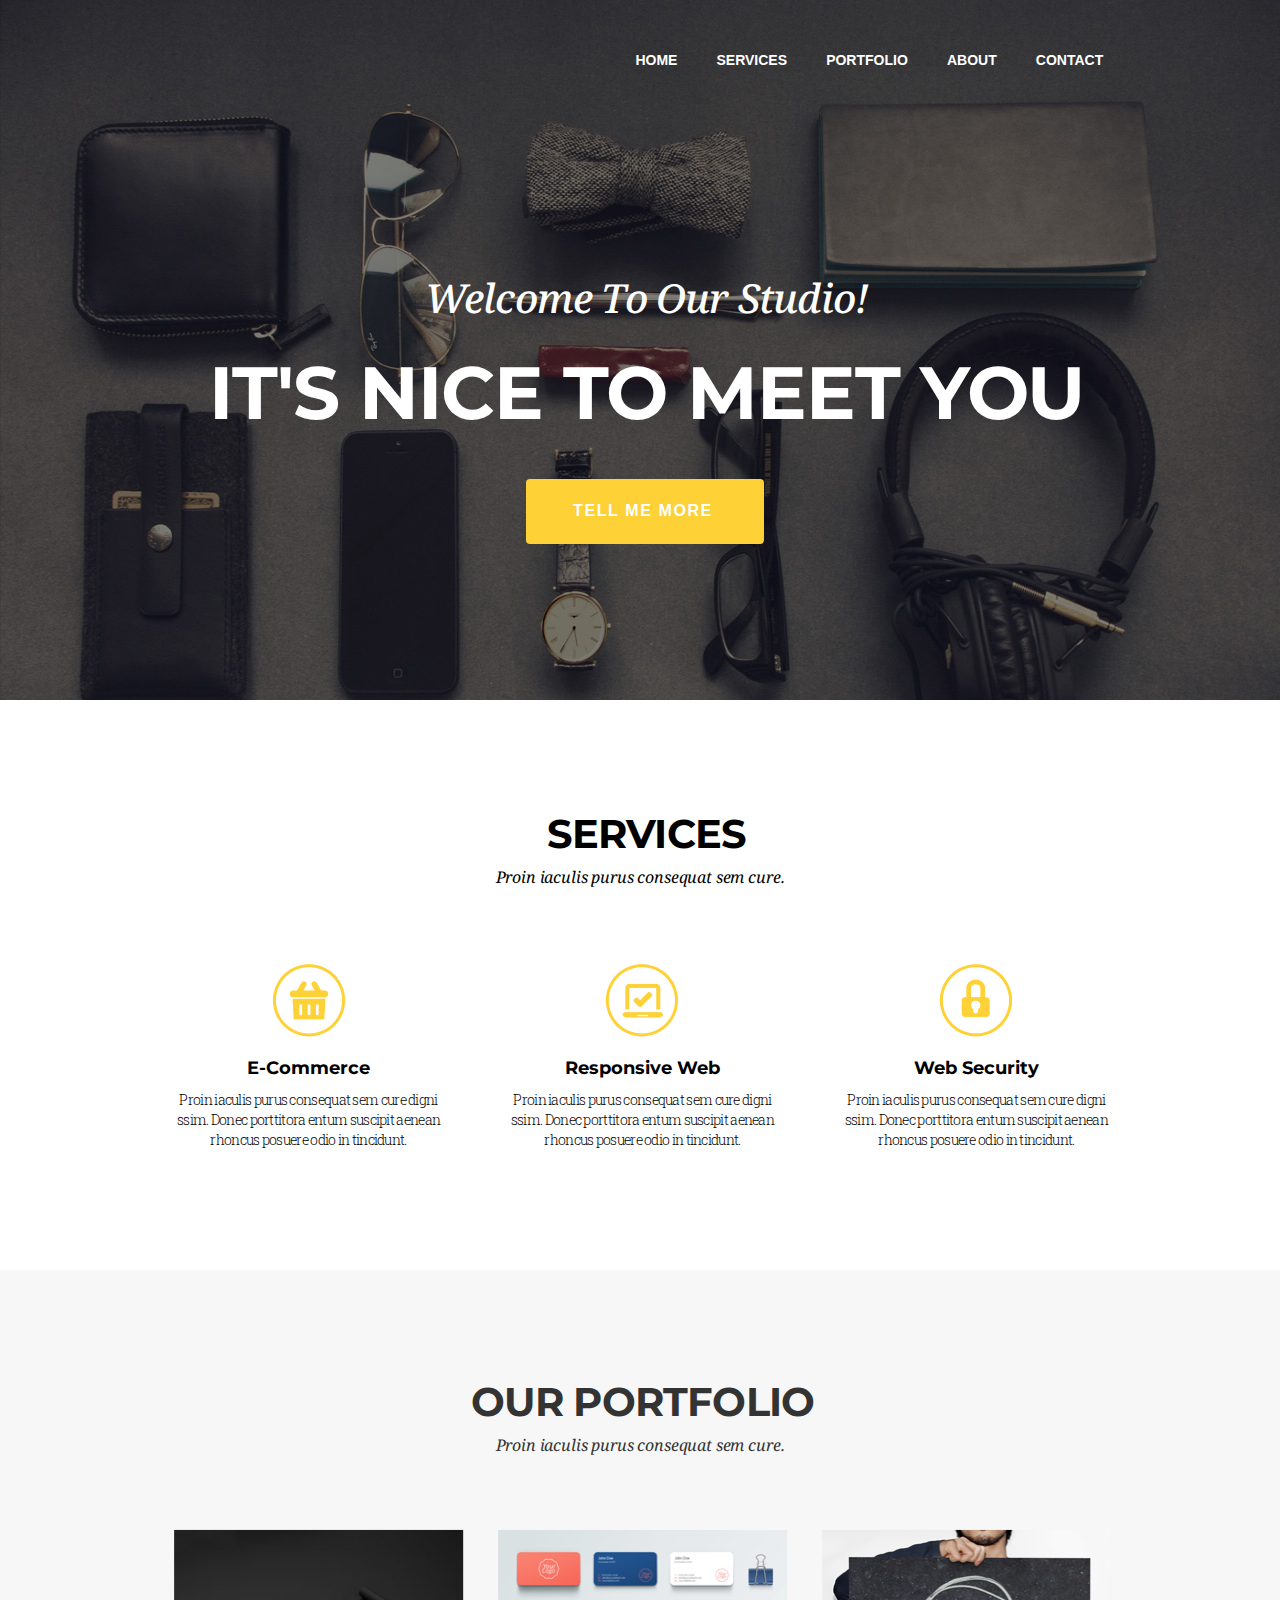
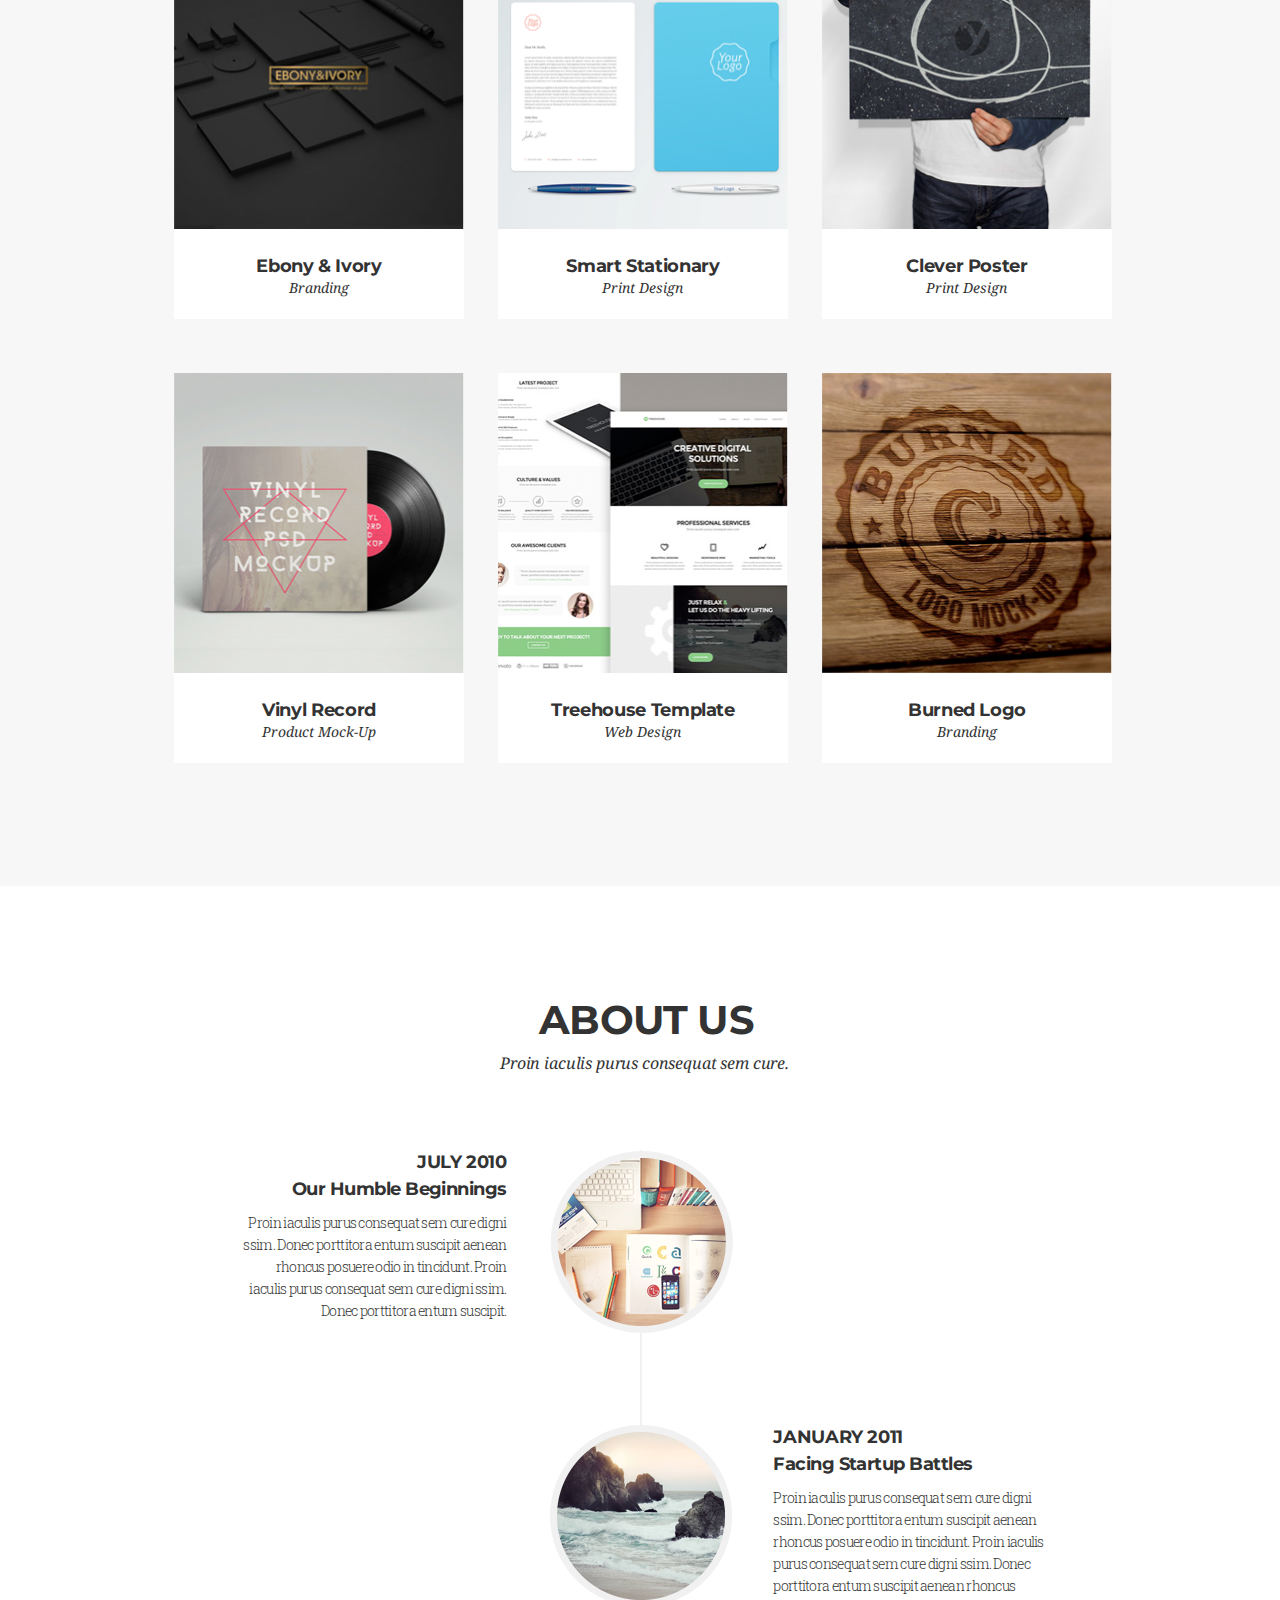
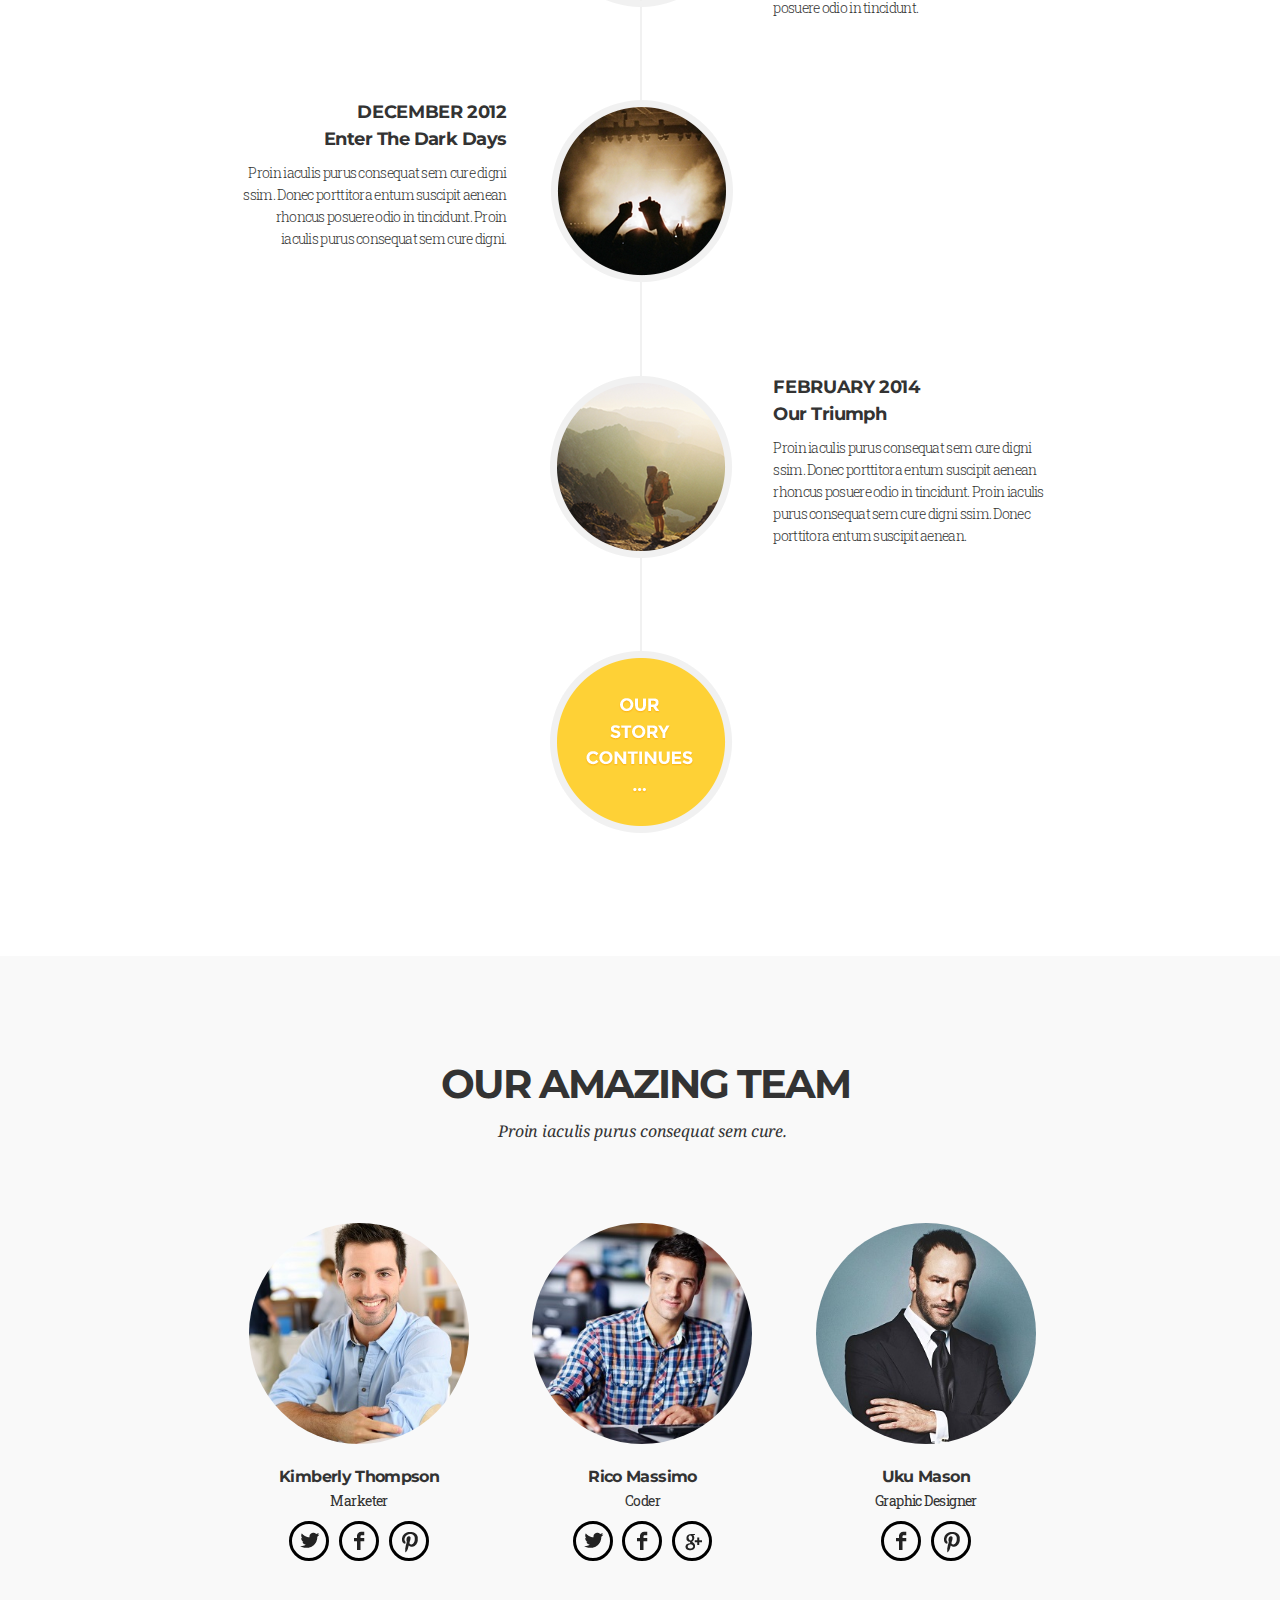
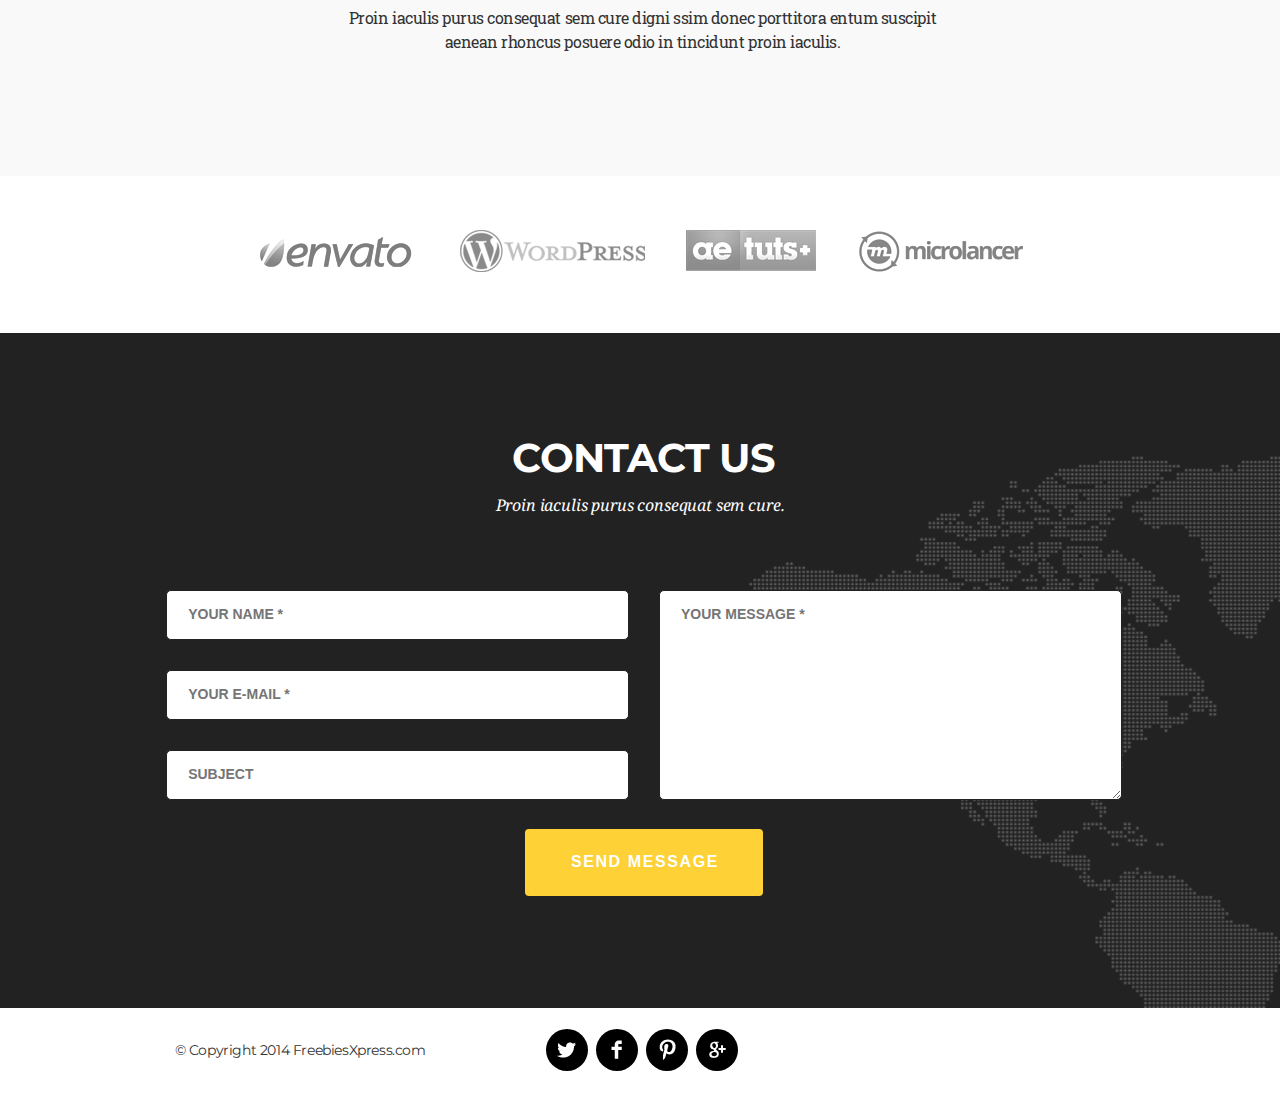
==== commit 6c1fd4b8: "+" ====
--- a/index.html
+++ b/index.html
@@ -11,7 +11,7 @@
 <body>
 <div class="main-header container-fluid ">
     <nav class="main-header__nav">
-        <ul class="main-header__menu col-md-6 col-md-offset-5 col-md-outset-1 col-xs-11" >
+        <ul class="main-header__menu col-md-6 col-md-offset-5 col-md-outset-1 hidden-xs" >
             <li><a href="#">Home</a></li>
             <li><a href="#">Services</a></li>
             <li><a href="#">Portfolio</a></li>
@@ -53,7 +53,7 @@
     <div class="main__portfolio container-fluid">
         <h2 class="main__portfolio-title col-md-12 col-xs-12">Our portfolio</h2>
         <span class="main__portfolio-descr col-md-12 col-xs-12">Proin iaculis purus consequat sem cure.</span>
-        <div class="main__portfolio-items col-lg-10 col-lg-offset-1 col-lg-outset-1 col-md-8 col-md-offset-2 col-md-outset-2 col-sm-6 col-sm-offset-3 col-xs-12">
+        <div class="main__portfolio-items  col-md-10 col-md-offset-1 col-md-outset-1">
             <div class="main__portfolio-item col-md-4 ">
                 <img src="img/portfl-1.png">
                 <b class="col-md-12 col-xs-12">Ebony & Ivory</b>
@@ -85,33 +85,34 @@
                 <span class="col-md-12 col-xs-12">Branding</span>
             </div>
         </div>
+        </div>
     </div>
     <div class="main__about-us container-fluid">
         <h2 class="main__about-us-title col-md-12 col-xs-12">About us</h2>
         <span class="main__about-us-descr col-md-12 col-xs-12">Proin iaculis purus consequat sem cure.</span>
         <div class="main__events hidden-xs">
-            <div class="main__event col-md-12 col-sm-12">
-                <div class="main__event-news col-md-4 col-md-offset-1 col-sm-6">
+            <div class="main__event">
+                <div class="main__event-news col-md-4 col-md-offset-1 col-sm-5">
                     <b class="main__event-date">July 2010</b>
                     <h3 class="main__event-title">Our Humble Beginnings</h3>
-                    <p class="main__event-descr">Proin iaculis purus consequat sem cure
+                    <p class="main__event-descr ">Proin iaculis purus consequat sem cure
                         digni ssim. Donec porttitora entum suscipit
                         aenean rhoncus posuere odio in tincidunt. Proin
                         iaculis purus consequat sem cure digni
                         ssim. Donec porttitora entum suscipit.</p>
                 </div>
-                <div class="main__event-img col-md-2 col-md-outset-5 col-sm-3 col-sm-outset-3">
+                <div class="main__event-img">
                     <img src="img/about-1.png" height="183" width="183">
                 </div>
             </div>
-            <div class="main__event col-md-12 col-sm-12">
-                <div class="main__event-img col-md-2 col-md-offset-5 col-sm-3 col-sm-offset-3">
+            <div class="main__event">
+                <div class="main__event-img">
                     <img src="img/about-2.png" height="183" width="183">
                 </div>
-                <div class="main__event-news col-md-4 col-md-outset-1 col-sm-6">
+                <div class="main__event-news col-md-4 col-md-offset-7 col-sm-5 col-sm-offset-7">
                     <b class="main__event-date">January 2011</b>
                     <h3 class="main__event-title">Facing Startup Battles</h3>
-                    <p class="main__event-descr">Proin iaculis purus consequat sem cure
+                    <p class="main__event-descr ">Proin iaculis purus consequat sem cure
                         digni ssim. Donec porttitora entum suscipit
                         aenean rhoncus posuere odio in tincidunt. Proin
                         iaculis purus consequat sem cure digni
@@ -119,37 +120,38 @@
                         rhoncus posuere odio in tincidunt.</p>
                 </div>
             </div>
-            <div class="main__event col-md-12 col-sm-12">
-                <div class="main__event-news col-md-4 col-md-offset-1 col-sm-6">
+            <div class="main__event">
+                <div class="main__event-news col-md-4 col-md-offset-1 col-sm-5">
                     <b class="main__event-date">December 2012</b>
                     <h3 class="main__event-title">Enter The Dark Days</h3>
-                    <p class="main__event-descr">Proin iaculis purus consequat sem cure
+                    <p class="main__event-descr ">Proin iaculis purus consequat sem cure
                         digni ssim. Donec porttitora entum suscipit
                         aenean rhoncus posuere odio in tincidunt. Proin
                         iaculis purus consequat sem cure digni.</p>
                 </div>
-                <div class="main__event-img col-md-2 col-md-outset-5 col-sm-3 col-sm-outset-3">
+                <div class="main__event-img">
                     <img src="img/about-3.png" height="183" width="183">
                 </div>
             </div>
-            <div class="main__event col-md-12  col-sm-12 ">
-                <div class="main__event-img col-md-2 col-md-offset-5 col-sm-3 col-sm-offset-3">
+            <div class="main__event">
+                <div class="main__event-img">
                     <img src="img/about-4.png" height="183" width="183">
                 </div>
-                <div class="main__event-news col-md-4 col-md-outset-1 col-sm-6">
+                <div class="main__event-news col-md-4 col-md-offset-7 col-sm-5 col-sm-offset-7">
                     <b class="main__event-date">February 2014</b>
                     <h3 class="main__event-title">Our Triumph</h3>
-                    <p class="main__event-descr">Proin iaculis purus consequat sem cure
+                    <p class="main__event-descr ">Proin iaculis purus consequat sem cure
                         digni ssim. Donec porttitora entum suscipit
                         aenean rhoncus posuere odio in tincidunt. Proin
                         iaculis purus consequat sem cure digni
                         ssim. Donec porttitora entum suscipit aenean.</p>
                 </div>
             </div>
-            <div class="main__event-img col-md-12 col-sm-12">
-                <img src="img/about-6.png" height="183" width="183">
-            </div>
-        </div>
+            <div class="main__event-img">
+                <img src="img/about-5.png" height="183" width="183">
+            </div>
+        </div>
+
         <div class="main__event-xs col-xs-12 visible-xs">
             <b class="main__event-date">January 2011</b>
             <h3 class="main__event-title">Facing Startup Battles</h3>
--- a/css/style.css
+++ b/css/style.css
@@ -153,14 +153,16 @@
     letter-spacing: -0.01em;
 }
 .main__portfolio-items {
-    padding-right: 23px;
-    padding-left: 16px;
+    display: flex;
+    justify-content: center;
+    flex-wrap: wrap;
+    
 }
 
 .main__portfolio-item {
     min-height: 394px;
     width: 290px;
-    margin: 35px 17px 15px 17px;
+    margin: 36px 29px 14px 5px;
 }
 .main__portfolio-item:hover > b, .main__portfolio-item:hover > span {
     background-color: #eeeeee;
@@ -212,31 +214,41 @@
     font-size: 16px;
     letter-spacing: -0.01em;
 }
+
 .main__event {
+    display: flex;
     min-height: 275px;
     padding-left: 10px;
 }
+
 .main__event::before {
     content: "";
     position: absolute;
-    height: 100%;
+    height: 300px;
     left: 50%;
     right: 50%;
     border: 1px solid #f1f1f1;
 }
-.main__event [class*="col-"] {
+.main__events  .main__event-img {
+   position: absolute;
+    margin-left: -90px;
+   left: 50%;
+   right: 50%;
+   
+}
+.main__event [class*="col-"]  {
     text-align: right;
 }
-.main__event:nth-child(2n) [class*="col-"] {
+.main__event:nth-child(2n) [class*="col-"]  {
     text-align: left;
 }
 .main__event:nth-child(1n) .main__event-news {
-    padding-right: 27px;
+    padding-right: 35px;
     padding-left: 110px;
 }
 .main__event:nth-child(2n) .main__event-news {
     padding-right: 110px;
-    padding-left: 35px;
+    padding-left: 25px;
 }
 .main__event-date {
     font-family: 'Montserrat', sans-serif;
@@ -267,7 +279,7 @@
     margin-bottom: 60px;
 }
 .main__team {
-    min-height: 790px;
+    min-height: 820px;
     padding-top: 86px;
     padding-right: 0;
     padding-left: 5px;
@@ -361,8 +373,8 @@
 .main__partners {
     display: flex;
     justify-content: center;
-    min-height: 187px;
-    padding-top: 84px;
+    min-height: 157px;
+    padding-top: 54px;
 }
 .main__partners-item  {
     margin-left: 20px;
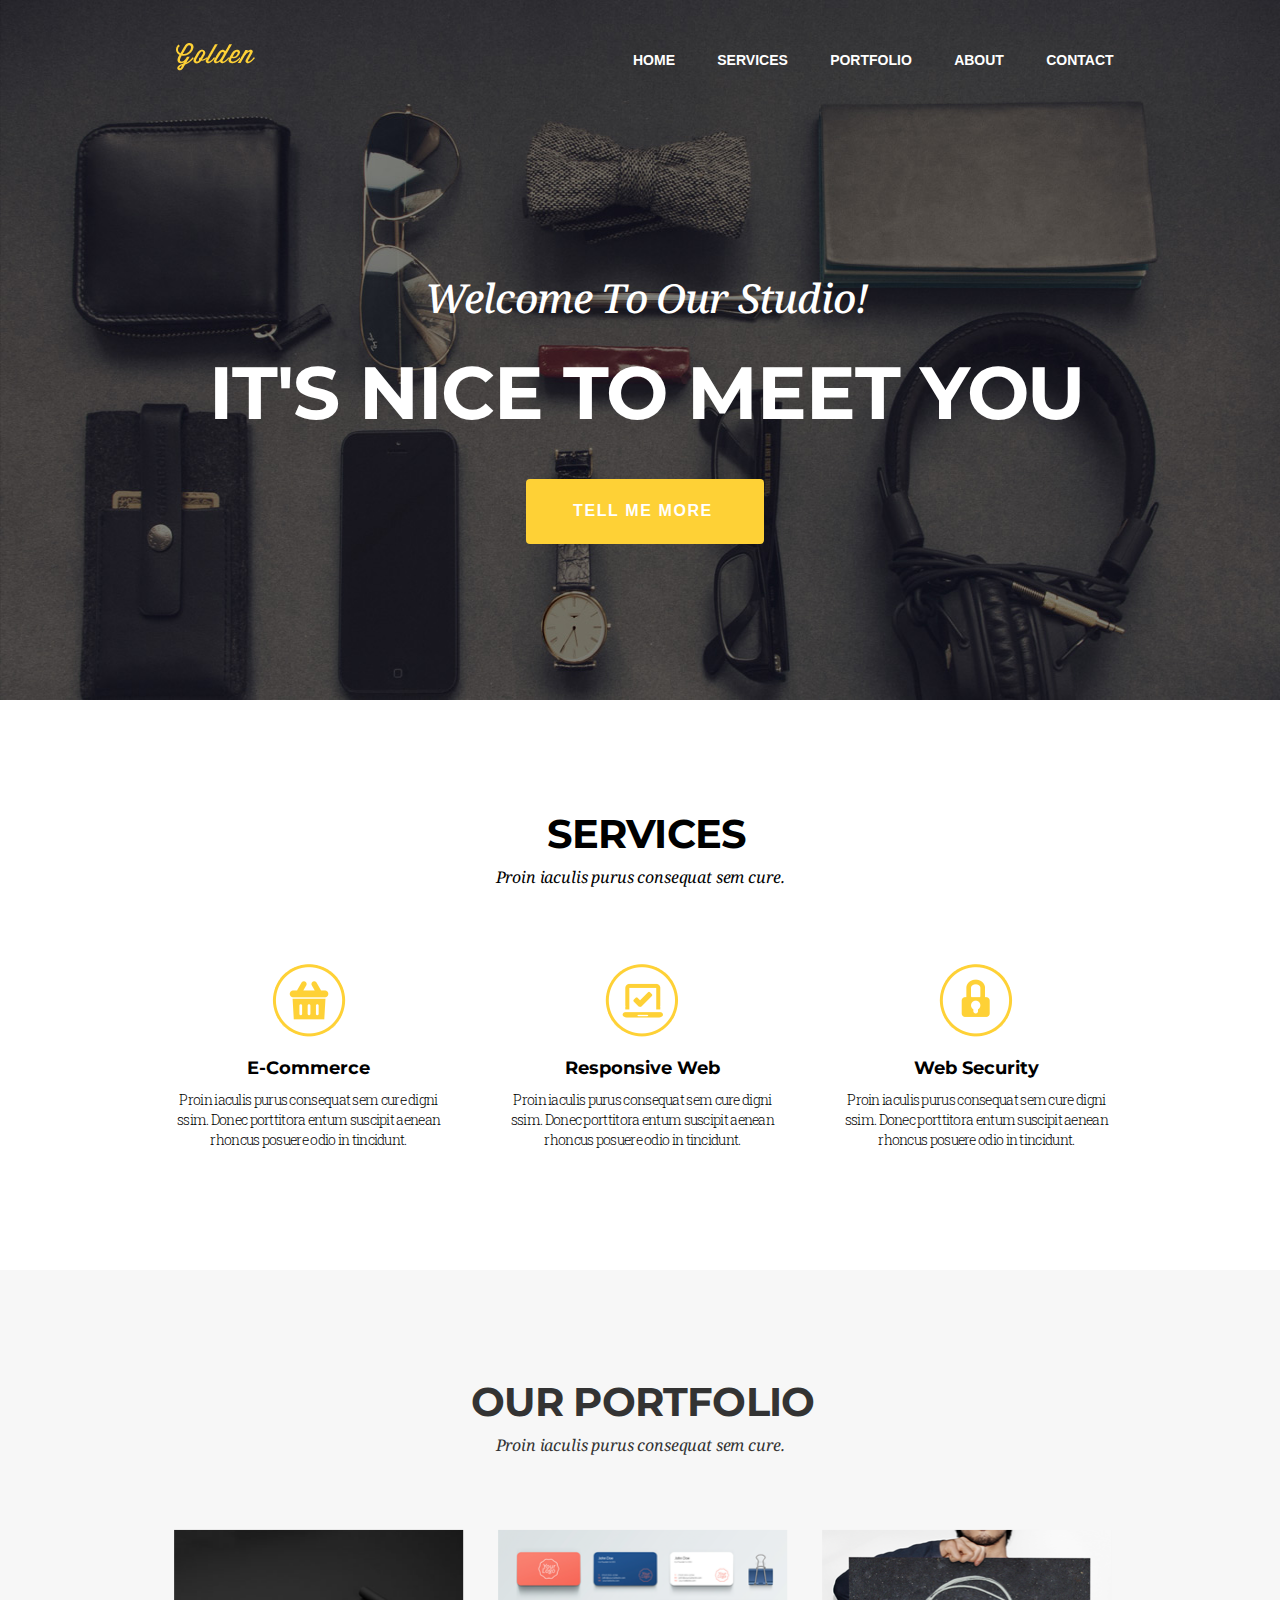
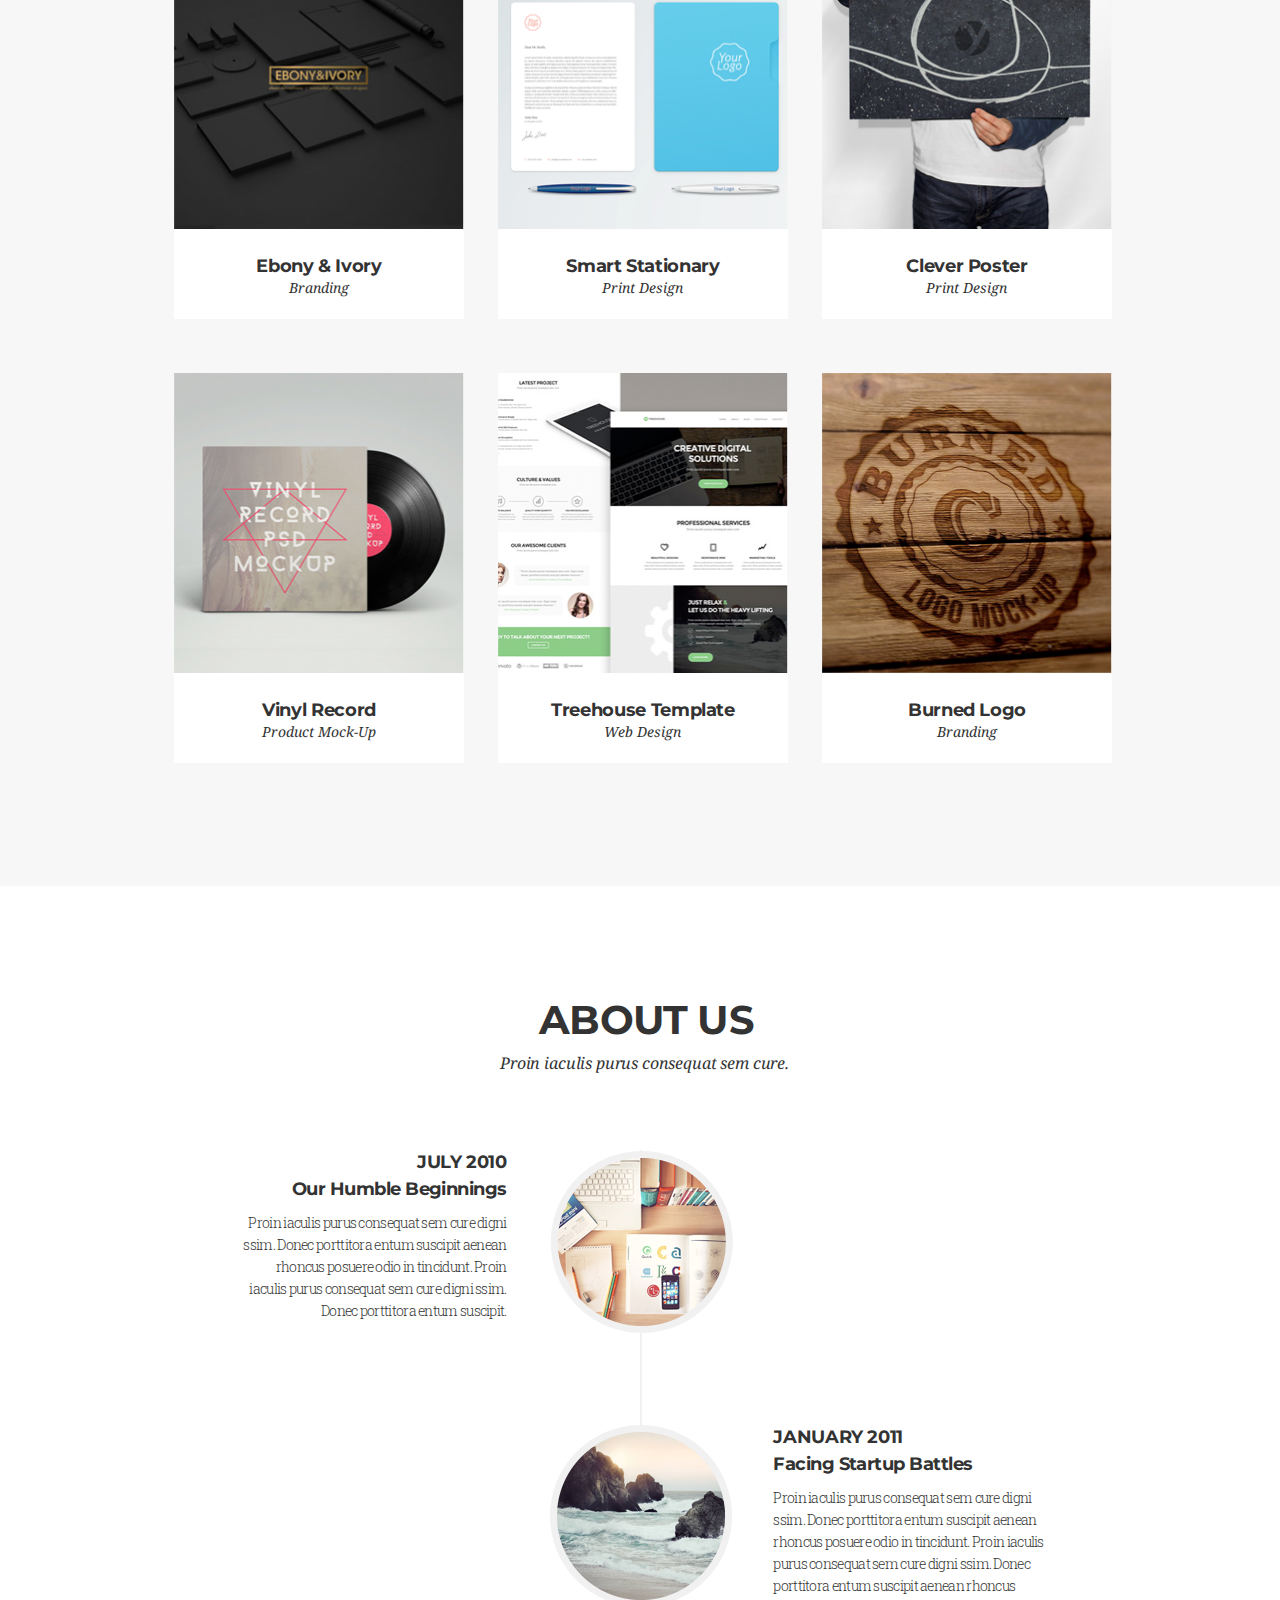
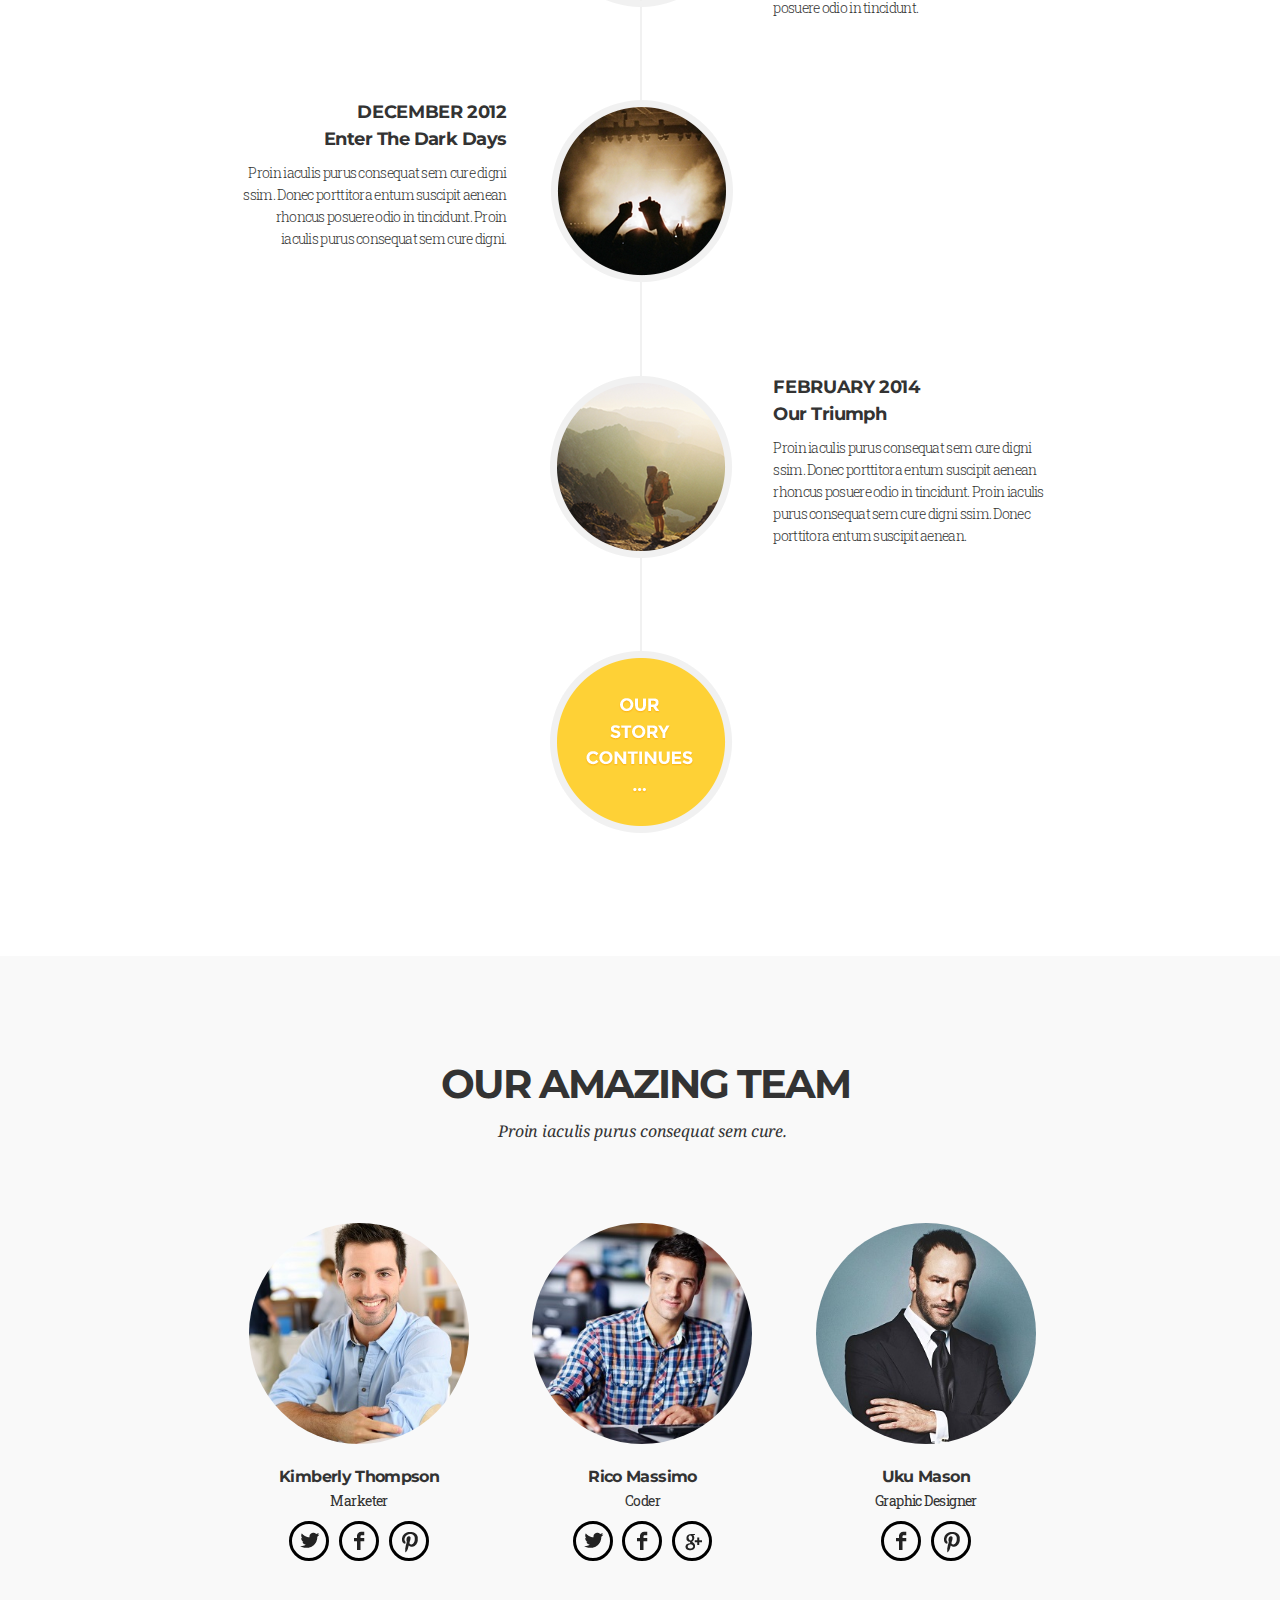
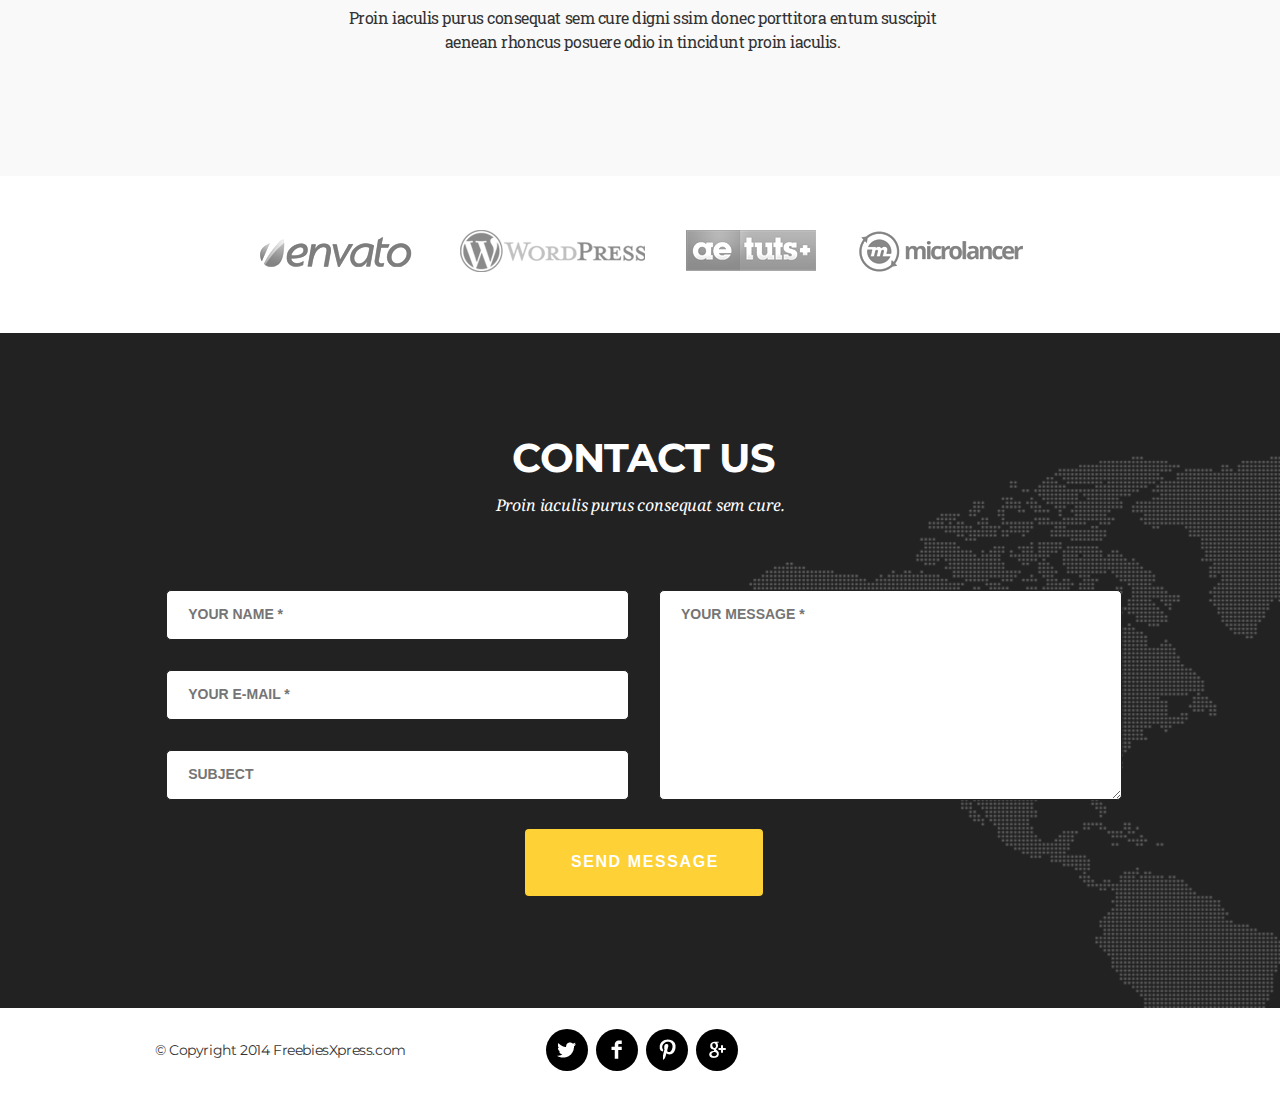
==== commit e1122ede: "+" ====
--- a/index.html
+++ b/index.html
@@ -9,9 +9,28 @@
     <meta name="viewport" content="width=device-width, initial-scale=1.0">
 </head>
 <body>
-<div class="main-header container-fluid ">
+<div class="main-header container-fluid">
     <nav class="main-header__nav">
-        <ul class="main-header__menu col-md-6 col-md-offset-5 col-md-outset-1 hidden-xs" >
+        <div class="dropdown visible-xs">
+            <button class="btn main-header__btn" id="dropdownMenu" type="button" data-toggle="dropdown" aria-expanded="false">
+                Menu
+            </button>
+            <ul class="main-header__menu-xs dropdown-menu" role="menu" aria-labelledby="dropdownMenu">
+                <li><a href="#">Home</a></li>
+                <li class="divider"></li>
+                <li><a href="#">Services</a></li>
+                <li class="divider"></li>
+                <li><a href="#">Portfolio</a></li>
+                <li class="divider"></li>
+                <li><a href="#">About</a></li>
+                <li class="divider"></li>
+                <li><a href="#">Contact</a></li>
+            </ul>
+        </div>
+        <div class="main-header__logo col-md-2 col-md-offset-1">
+            <img src="img/Logo-Treehouse.png" height="28" width="79">
+        </div>
+        <ul class="main-header__menu col-md-6 col-md-offset-2 col-md-outset-1 hidden-xs" >
             <li><a href="#">Home</a></li>
             <li><a href="#">Services</a></li>
             <li><a href="#">Portfolio</a></li>
@@ -95,7 +114,7 @@
                 <div class="main__event-news col-md-4 col-md-offset-1 col-sm-5">
                     <b class="main__event-date">July 2010</b>
                     <h3 class="main__event-title">Our Humble Beginnings</h3>
-                    <p class="main__event-descr ">Proin iaculis purus consequat sem cure
+                    <p class="main__event-descr">Proin iaculis purus consequat sem cure
                         digni ssim. Donec porttitora entum suscipit
                         aenean rhoncus posuere odio in tincidunt. Proin
                         iaculis purus consequat sem cure digni
@@ -112,7 +131,7 @@
                 <div class="main__event-news col-md-4 col-md-offset-7 col-sm-5 col-sm-offset-7">
                     <b class="main__event-date">January 2011</b>
                     <h3 class="main__event-title">Facing Startup Battles</h3>
-                    <p class="main__event-descr ">Proin iaculis purus consequat sem cure
+                    <p class="main__event-descr">Proin iaculis purus consequat sem cure
                         digni ssim. Donec porttitora entum suscipit
                         aenean rhoncus posuere odio in tincidunt. Proin
                         iaculis purus consequat sem cure digni
@@ -124,7 +143,7 @@
                 <div class="main__event-news col-md-4 col-md-offset-1 col-sm-5">
                     <b class="main__event-date">December 2012</b>
                     <h3 class="main__event-title">Enter The Dark Days</h3>
-                    <p class="main__event-descr ">Proin iaculis purus consequat sem cure
+                    <p class="main__event-descr">Proin iaculis purus consequat sem cure
                         digni ssim. Donec porttitora entum suscipit
                         aenean rhoncus posuere odio in tincidunt. Proin
                         iaculis purus consequat sem cure digni.</p>
@@ -140,7 +159,7 @@
                 <div class="main__event-news col-md-4 col-md-offset-7 col-sm-5 col-sm-offset-7">
                     <b class="main__event-date">February 2014</b>
                     <h3 class="main__event-title">Our Triumph</h3>
-                    <p class="main__event-descr ">Proin iaculis purus consequat sem cure
+                    <p class="main__event-descr">Proin iaculis purus consequat sem cure
                         digni ssim. Donec porttitora entum suscipit
                         aenean rhoncus posuere odio in tincidunt. Proin
                         iaculis purus consequat sem cure digni
@@ -238,7 +257,7 @@
     </div>
 </div>
 <div class="main-footer container-fluid">
-    <span class="main-footer__copyright col-md-3 col-md-offset-1">© Copyright 2014 FreebiesXpress.com</span>
+    <span class="main-footer__copyright col-md-3 col-md-offset-1 col-sm-12 col-xs-12">© Copyright 2014 FreebiesXpress.com</span>
     <div class="main-footer__social col-md-4 col-md-outset-4 col-xs-12">
         <a href="#" class="footer-icon main-footer__social-tw"></a>
         <a href="#" class="footer-icon main-footer__social-fb"></a>
@@ -246,5 +265,7 @@
         <a href="#" class="footer-icon main-footer__social-g"></a>
     </div>
 </div>
+<script src="js/jquery.min.js"></script>
+<script src="js/bootstrap.min.js"></script>
 </body>
 </html>--- a/css/style.css
+++ b/css/style.css
@@ -21,15 +21,30 @@
     color: #ffffff;
 }
 .main-header__nav  {
-    margin-top: 50px;
+    margin-top: 40px;
     margin-bottom: 20.5%;
 }
-
+.main-header__btn {
+    background-color: #ffffff;
+    color: #000000;
+}
+.main-header__menu-xs  {
+    margin-left: 10px;
+}
+.main-header__menu-xs a {
+    text-transform: uppercase;
+    text-align: center;
+}
+.main-header__logo {
+    padding-top: 3px;
+    padding-left: 0;
+}
 .main-header__menu {
+    padding-top: 10px;
     display: flex;
     justify-content: space-around;
-    padding-left: 80px;
-    padding-right: 38px;
+    padding-left: 76px;
+    padding-right: 26px;
 }
 .main-header__menu li {
     list-style: none;
@@ -474,10 +489,11 @@
 }
 .main-footer__copyright {
     padding-top: 9px;
-    padding-right: 6px;
+    padding-left: 10px;
+    padding-right: 0;
     padding-bottom: 40px;
-
-    text-align: right;
+    
+    text-align: center;
     font-family: 'Montserrat', sans-serif;
     font-size: 14px;
     line-height: 24px;
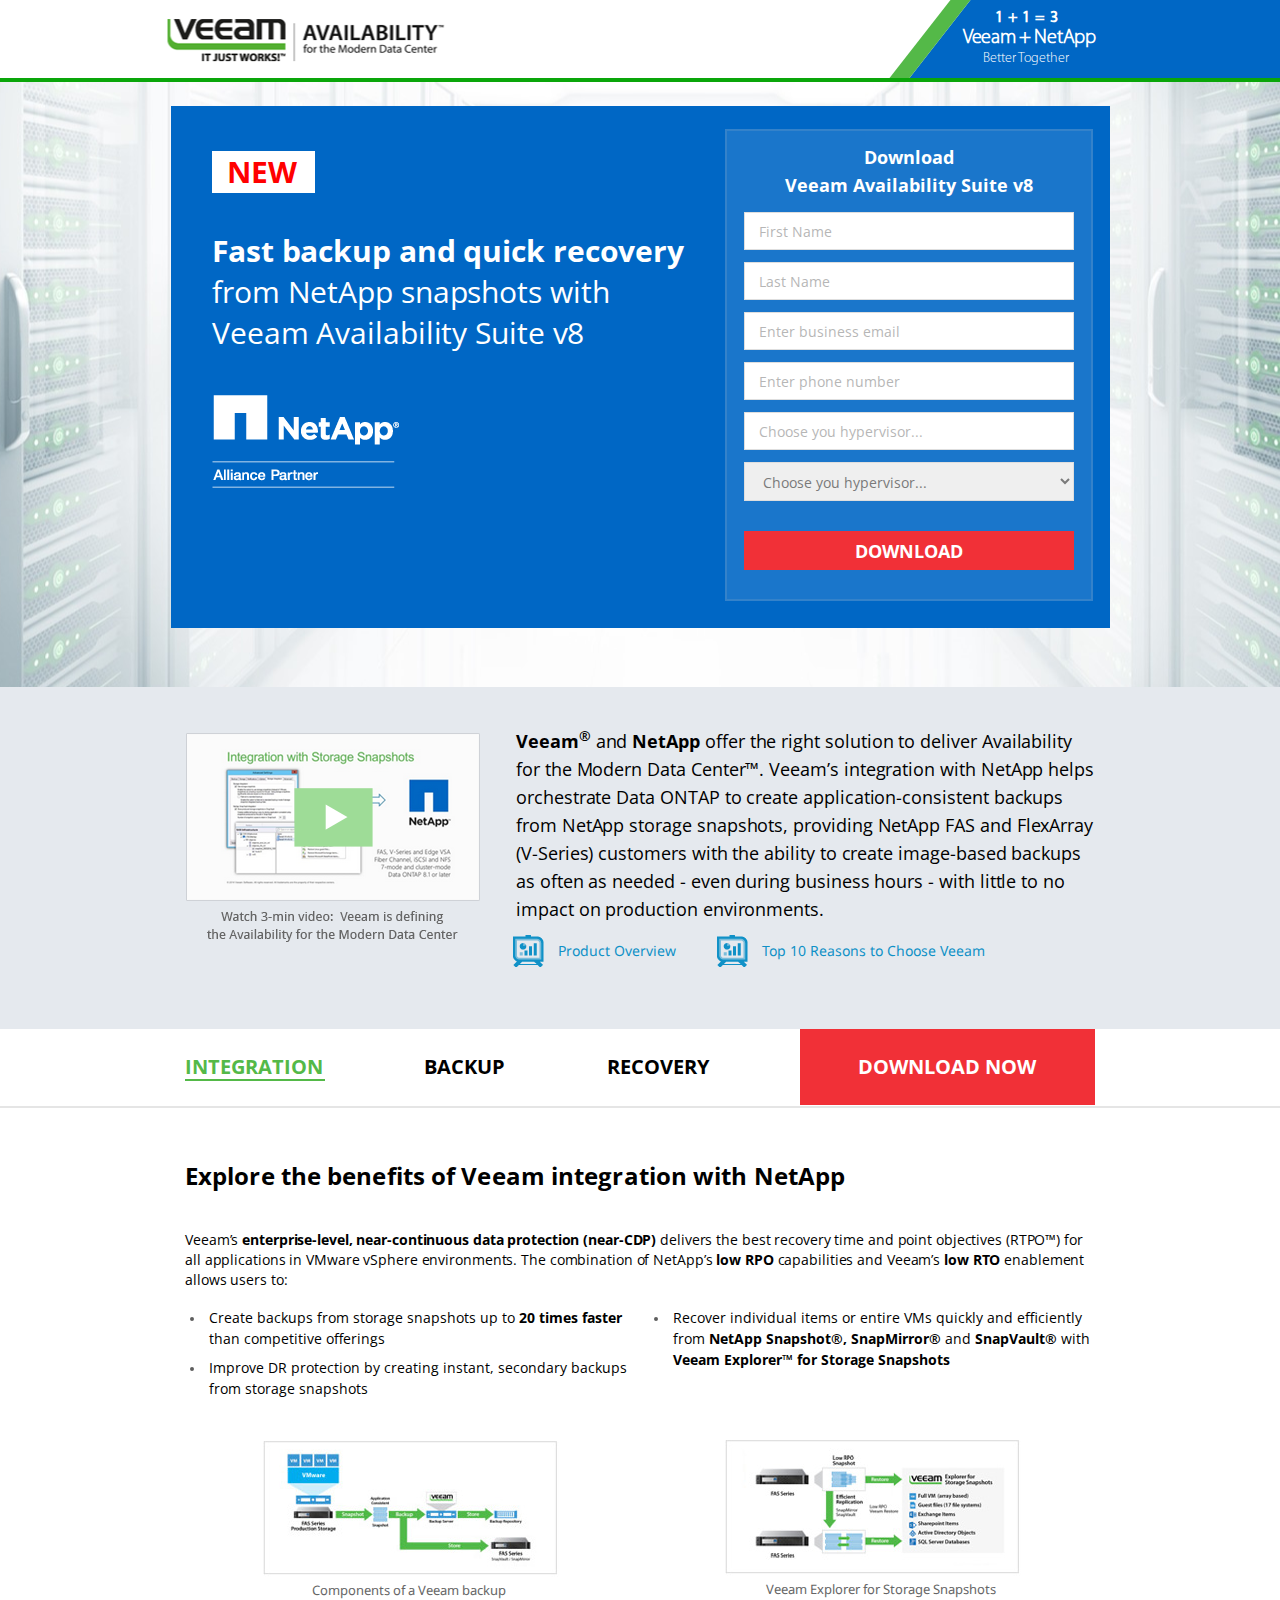
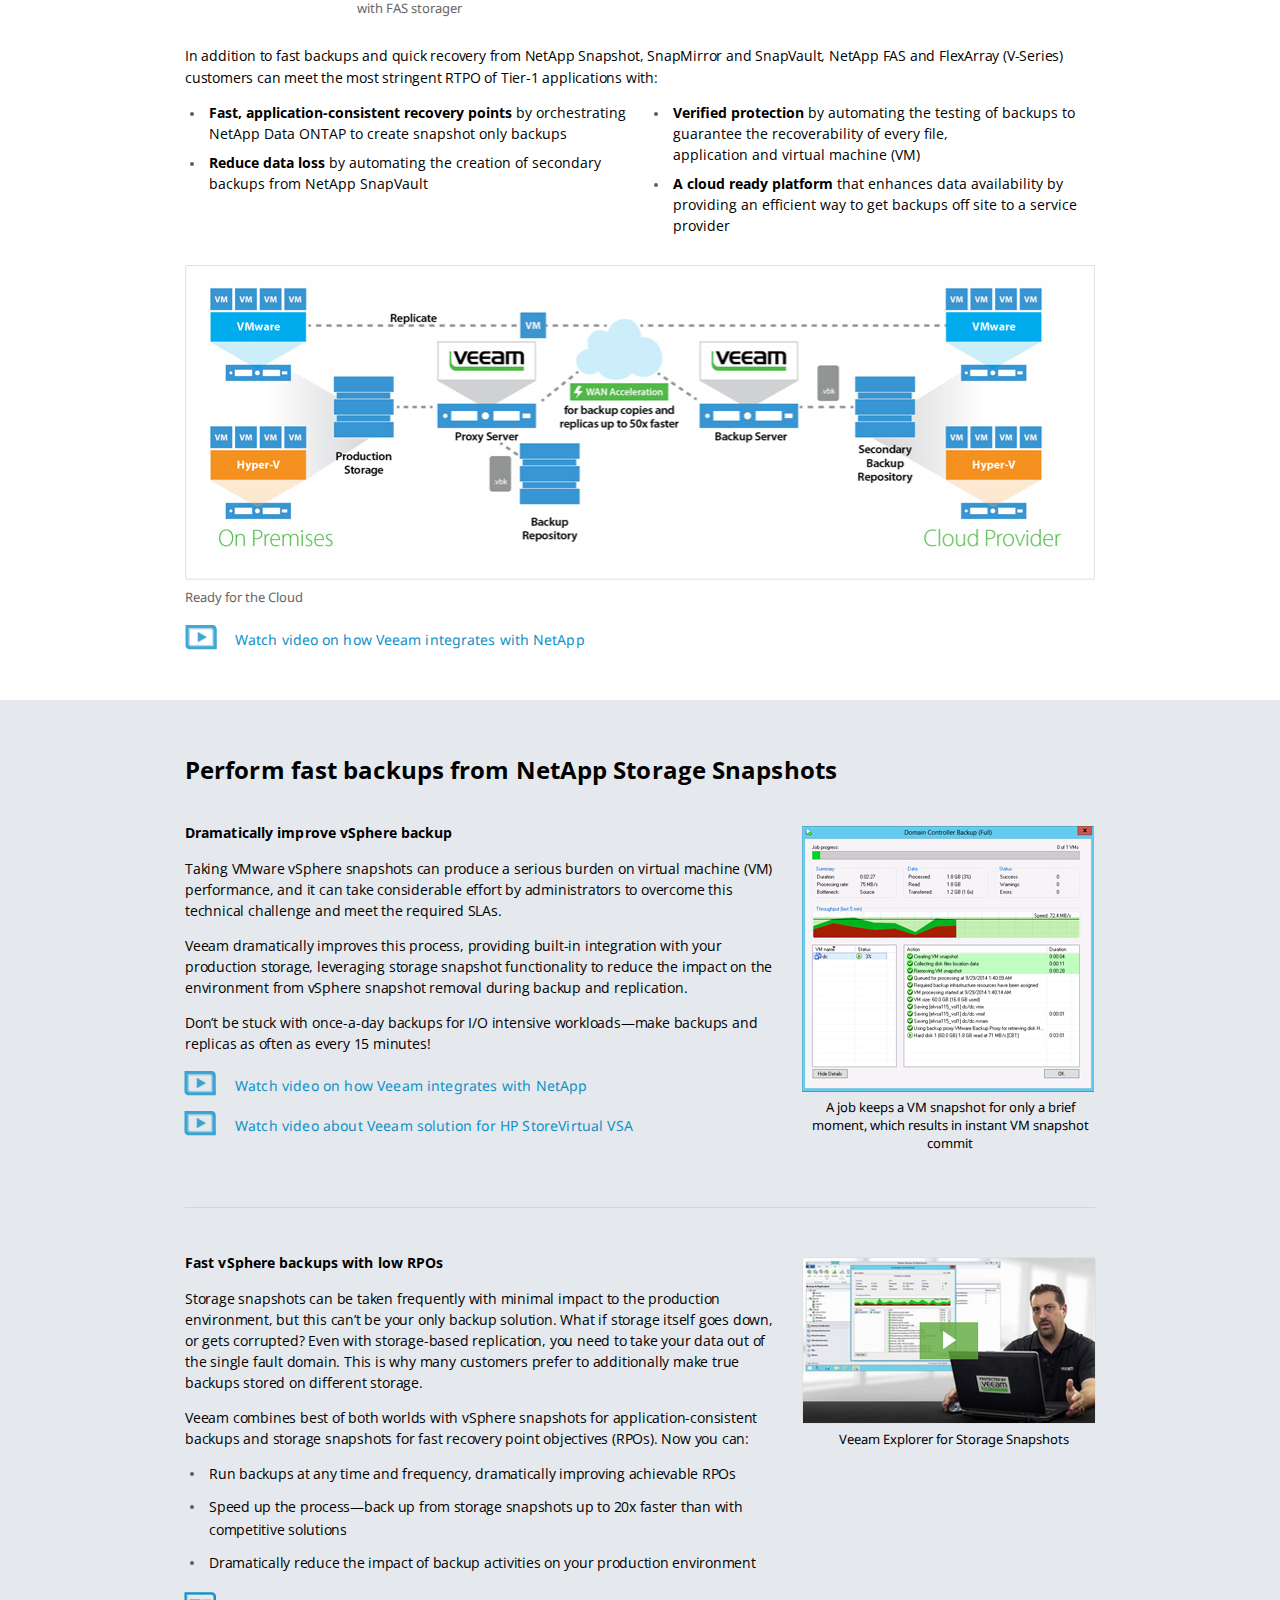
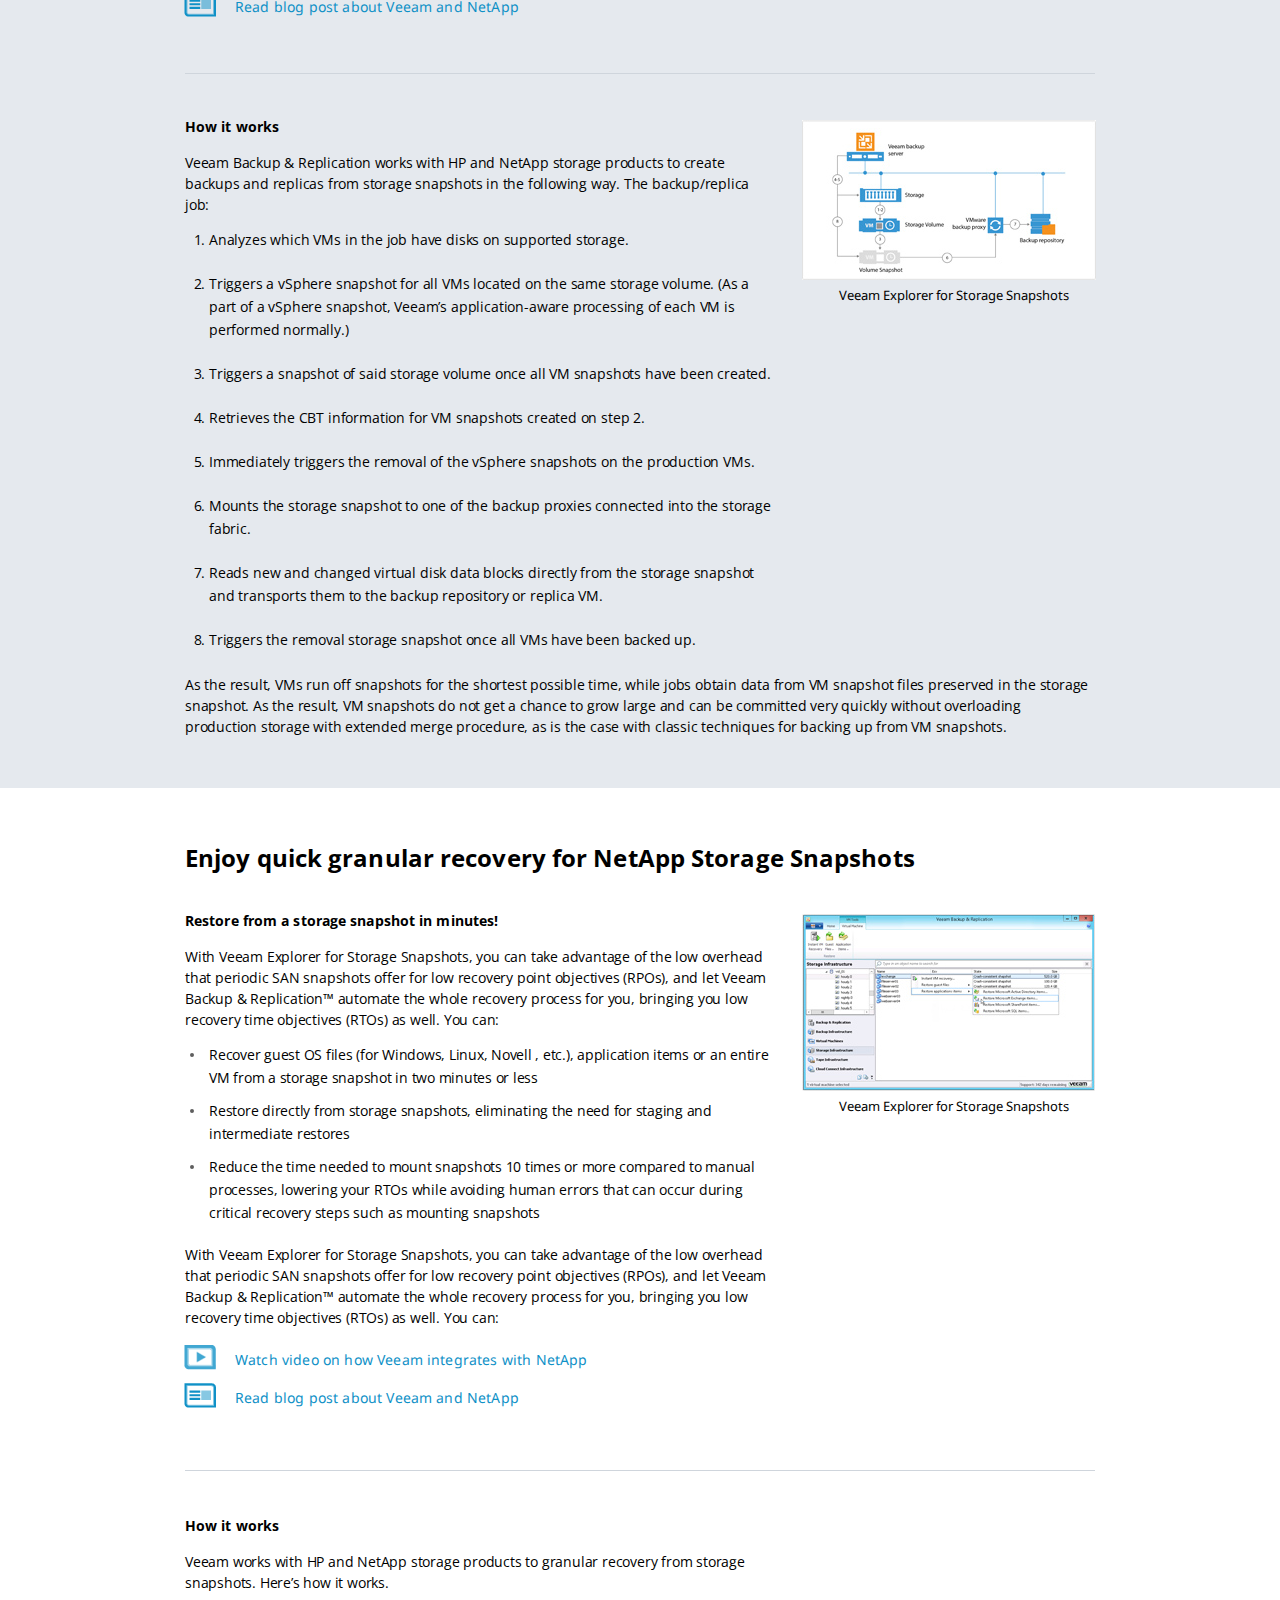
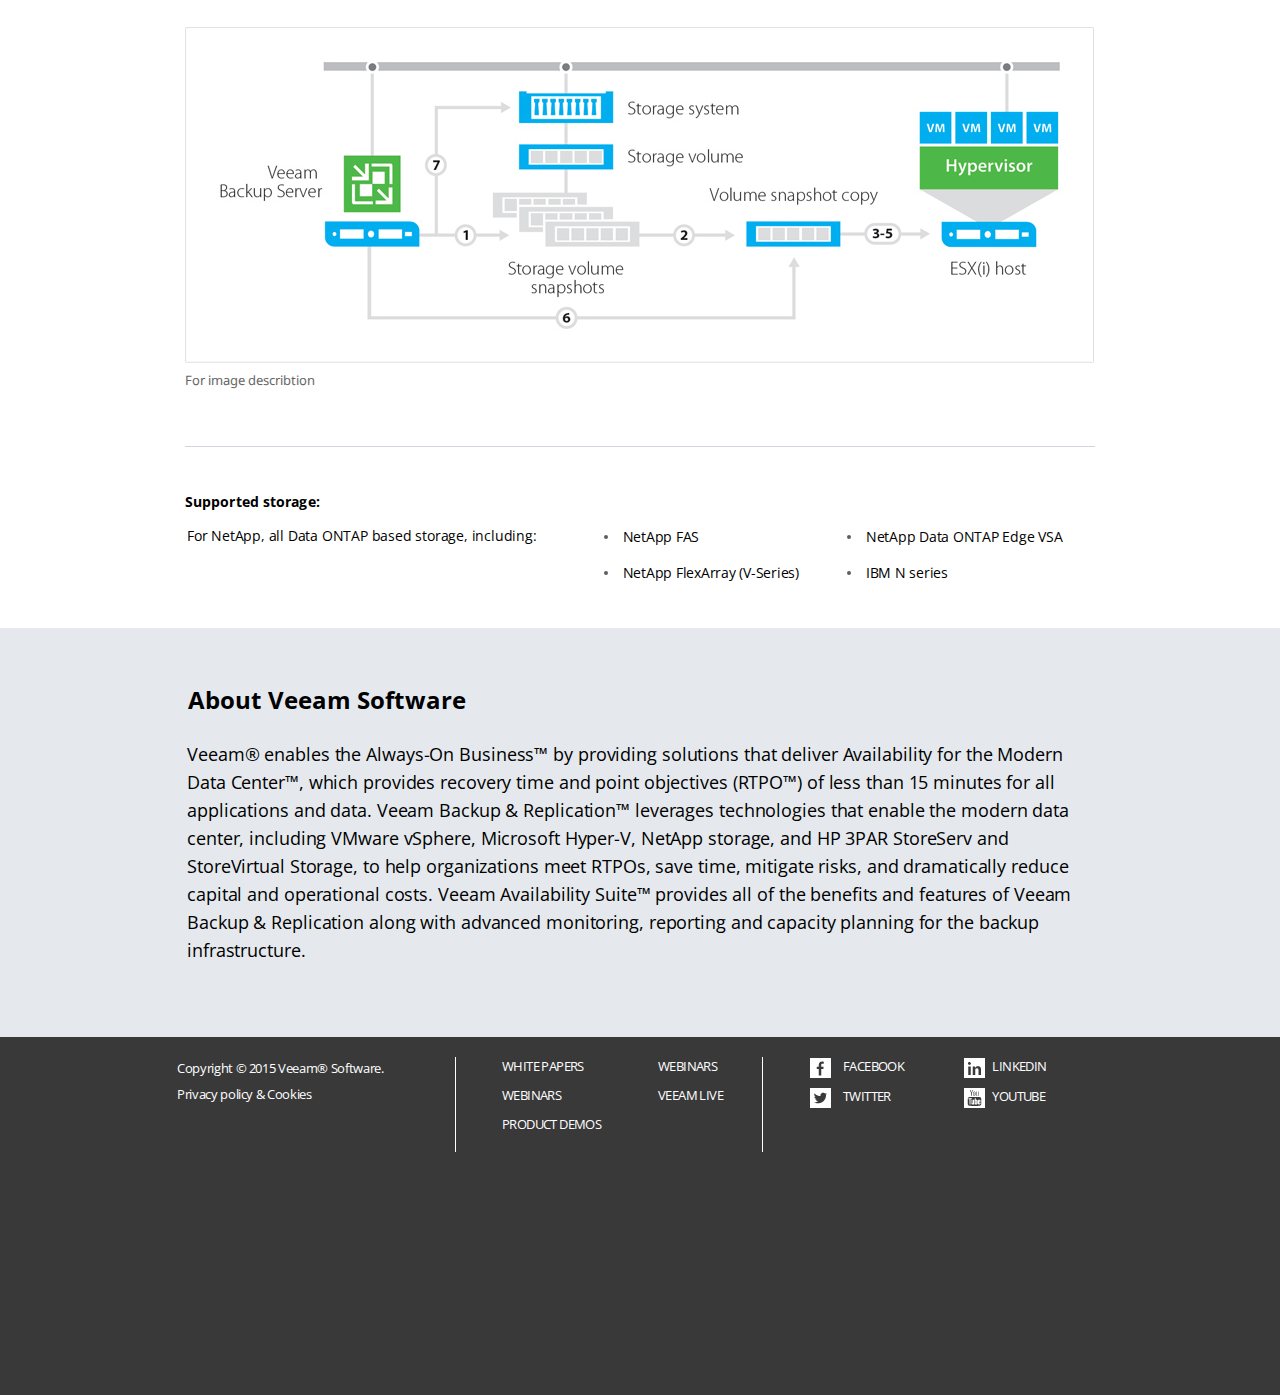
==== commit 97fb40d0: "+" ====
--- a/index.html
+++ b/index.html
@@ -1,271 +1,275 @@
-<!DOCTYPE html>
-<html lang="ru">
-<head>
-    <meta charset="UTF-8">
-    <title>Golden one</title>
-    <link rel="stylesheet" href="css/bootstrap.min.css">
-    <link rel="stylesheet" href="css/style.css">
-    <link href="https://fonts.googleapis.com/css?family=Droid+Serif:400,400i|Montserrat:400,700|Roboto+Slab:300,400" rel="stylesheet">
-    <meta name="viewport" content="width=device-width, initial-scale=1.0">
-</head>
-<body>
-<div class="main-header container-fluid">
-    <nav class="main-header__nav">
-        <div class="dropdown visible-xs">
-            <button class="btn main-header__btn" id="dropdownMenu" type="button" data-toggle="dropdown" aria-expanded="false">
-                Menu
-            </button>
-            <ul class="main-header__menu-xs dropdown-menu" role="menu" aria-labelledby="dropdownMenu">
-                <li><a href="#">Home</a></li>
-                <li class="divider"></li>
-                <li><a href="#">Services</a></li>
-                <li class="divider"></li>
-                <li><a href="#">Portfolio</a></li>
-                <li class="divider"></li>
-                <li><a href="#">About</a></li>
-                <li class="divider"></li>
-                <li><a href="#">Contact</a></li>
-            </ul>
-        </div>
-        <div class="main-header__logo col-md-2 col-md-offset-1">
-            <img src="img/Logo-Treehouse.png" height="28" width="79">
-        </div>
-        <ul class="main-header__menu col-md-6 col-md-offset-2 col-md-outset-1 hidden-xs" >
-            <li><a href="#">Home</a></li>
-            <li><a href="#">Services</a></li>
-            <li><a href="#">Portfolio</a></li>
-            <li><a href="#">About</a></li>
-            <li><a href="#">Contact</a></li>
-        </ul>
-    </nav>
-    <h1 class="main-header__title col-md-12 col-xs-12">Welcome To Our Studio!</h1>
-    <span class="main-header__descr col-md-12 col-xs-12">It's nice to meet you</span>
-    <div class="col-md-4 col-md-offset-4 col-md-outset-4">
-        <a class="btn" href="#">Tell me more</a>
-    </div>
-</div>
-<div class="main">
-    <div class="main__services container-fluid">
-        <h2 class="main__services__title col-md-12 col-xs-12">Services</h2>
-        <span class="main__services__descr col-md-12 col-xs-12">Proin iaculis purus consequat sem cure.</span>
-        <div class="main__features col-md-10 col-md-offset-1 col-md-outset-1">
-            <div class="main__features-example col-md-4 col-xs-12">
-                <div class="main__features-bg features-1"></div>
-                <h3>E-Commerce</h3>
-                <span>Proin iaculis purus consequat sem cure digni ssim.
-                    Donec porttitora entum suscipit aenean rhoncus posuere odio in tincidunt.</span>
-            </div>
-            <div class="main__features-example col-md-4 col-xs-12">
-                <div class="main__features-bg features-2"></div>
-                <h3>Responsive Web</h3>
-                <span>Proin iaculis purus consequat sem cure digni ssim.
-                    Donec porttitora entum suscipit aenean rhoncus posuere odio in tincidunt.</span>
-            </div>
-            <div class="main__features-example col-md-4 col-xs-12">
-                <div class="main__features-bg features-3"></div>
-                <h3>Web Security</h3>
-                <span>Proin iaculis purus consequat sem cure digni ssim.
-                    Donec porttitora entum suscipit aenean rhoncus posuere odio in tincidunt.</span>
-            </div>
-        </div>
-    </div>
-    <div class="main__portfolio container-fluid">
-        <h2 class="main__portfolio-title col-md-12 col-xs-12">Our portfolio</h2>
-        <span class="main__portfolio-descr col-md-12 col-xs-12">Proin iaculis purus consequat sem cure.</span>
-        <div class="main__portfolio-items  col-md-10 col-md-offset-1 col-md-outset-1">
-            <div class="main__portfolio-item col-md-4 ">
-                <img src="img/portfl-1.png">
-                <b class="col-md-12 col-xs-12">Ebony & Ivory</b>
-                <span class="col-md-12 col-xs-12">Branding</span>
-            </div>
-            <div class="main__portfolio-item col-md-4 ">
-                <img src="img/portfl-2.png">
-                <b class="col-md-12  col-xs-12">Smart Stationary</b>
-                <span class="col-md-12 col-xs-12">Print Design</span>
-            </div>
-            <div class="main__portfolio-item col-md-4">
-                <img src="img/portfl-3.png">
-                <b class="col-md-12 col-xs-12">Clever Poster</b>
-                <span class="col-md-12 col-xs-12">Print Design</span>
-            </div>
-            <div class="main__portfolio-item col-md-4">
-                <img src="img/portfl-4.png">
-                <b class="col-md-12 col-xs-12">Vinyl Record</b>
-                <span class="col-md-12 col-xs-12">Product Mock-Up</span>
-            </div>
-            <div class="main__portfolio-item col-md-4">
-                <img src="img/portfl-5.png">
-                <b class="col-md-12 col-xs-12">Treehouse Template</b>
-                <span class="col-md-12 col-xs-12">Web Design</span>
-            </div>
-            <div class="main__portfolio-item col-md-4">
-                <img src="img/portfl-6.png">
-                <b class="col-md-12 col-xs-12">Burned Logo</b>
-                <span class="col-md-12 col-xs-12">Branding</span>
-            </div>
-        </div>
-        </div>
-    </div>
-    <div class="main__about-us container-fluid">
-        <h2 class="main__about-us-title col-md-12 col-xs-12">About us</h2>
-        <span class="main__about-us-descr col-md-12 col-xs-12">Proin iaculis purus consequat sem cure.</span>
-        <div class="main__events hidden-xs">
-            <div class="main__event">
-                <div class="main__event-news col-md-4 col-md-offset-1 col-sm-5">
-                    <b class="main__event-date">July 2010</b>
-                    <h3 class="main__event-title">Our Humble Beginnings</h3>
-                    <p class="main__event-descr">Proin iaculis purus consequat sem cure
-                        digni ssim. Donec porttitora entum suscipit
-                        aenean rhoncus posuere odio in tincidunt. Proin
-                        iaculis purus consequat sem cure digni
-                        ssim. Donec porttitora entum suscipit.</p>
-                </div>
-                <div class="main__event-img">
-                    <img src="img/about-1.png" height="183" width="183">
-                </div>
-            </div>
-            <div class="main__event">
-                <div class="main__event-img">
-                    <img src="img/about-2.png" height="183" width="183">
-                </div>
-                <div class="main__event-news col-md-4 col-md-offset-7 col-sm-5 col-sm-offset-7">
-                    <b class="main__event-date">January 2011</b>
-                    <h3 class="main__event-title">Facing Startup Battles</h3>
-                    <p class="main__event-descr">Proin iaculis purus consequat sem cure
-                        digni ssim. Donec porttitora entum suscipit
-                        aenean rhoncus posuere odio in tincidunt. Proin
-                        iaculis purus consequat sem cure digni
-                        ssim. Donec porttitora entum suscipit aenean
-                        rhoncus posuere odio in tincidunt.</p>
-                </div>
-            </div>
-            <div class="main__event">
-                <div class="main__event-news col-md-4 col-md-offset-1 col-sm-5">
-                    <b class="main__event-date">December 2012</b>
-                    <h3 class="main__event-title">Enter The Dark Days</h3>
-                    <p class="main__event-descr">Proin iaculis purus consequat sem cure
-                        digni ssim. Donec porttitora entum suscipit
-                        aenean rhoncus posuere odio in tincidunt. Proin
-                        iaculis purus consequat sem cure digni.</p>
-                </div>
-                <div class="main__event-img">
-                    <img src="img/about-3.png" height="183" width="183">
-                </div>
-            </div>
-            <div class="main__event">
-                <div class="main__event-img">
-                    <img src="img/about-4.png" height="183" width="183">
-                </div>
-                <div class="main__event-news col-md-4 col-md-offset-7 col-sm-5 col-sm-offset-7">
-                    <b class="main__event-date">February 2014</b>
-                    <h3 class="main__event-title">Our Triumph</h3>
-                    <p class="main__event-descr">Proin iaculis purus consequat sem cure
-                        digni ssim. Donec porttitora entum suscipit
-                        aenean rhoncus posuere odio in tincidunt. Proin
-                        iaculis purus consequat sem cure digni
-                        ssim. Donec porttitora entum suscipit aenean.</p>
-                </div>
-            </div>
-            <div class="main__event-img">
-                <img src="img/about-5.png" height="183" width="183">
-            </div>
-        </div>
-
-        <div class="main__event-xs col-xs-12 visible-xs">
-            <b class="main__event-date">January 2011</b>
-            <h3 class="main__event-title">Facing Startup Battles</h3>
-            <div class="main__event-img">
-                <img src="img/about-1.png" height="183" width="183">
-            </div>
-            <b class="main__event-date">January 2011</b>
-            <h3 class="main__event-title">Facing Startup Battles</h3>
-            <div class="main__event-img">
-                <img src="img/about-2.png" height="183" width="183">
-            </div>
-            <b class="main__event-date">December 2012</b>
-            <h3 class="main__event-title">Enter The Dark Days</h3>
-            <div class="main__event-img">
-                <img src="img/about-3.png" height="183" width="183">
-            </div>
-            <b class="main__event-date">February 2014</b>
-            <h3 class="main__event-title">Our Triumph</h3>
-            <div class="main__event-img">
-                <img src="img/about-4.png" height="183" width="183">
-            </div>
-            <img src="img/about-5.png" height="183" width="183">
-        </div>
-    </div>
-    <div class="main__team container-fluid">
-        <h2 class="main__team-title col-md-12 col-xs-12">Our amazing team</h2>
-        <span class="main__team-descr col-md-12 col-xs-12">Proin iaculis purus consequat sem cure.</span>
-        <div class="main-workers col-md-8 col-md-offset-2 col-md-outset-2">
-            <article class="main__worker col-md-4">
-                <img src="img/worker-1.jpg" class="main__worker-photo">
-                <b class="main__worker-name col-md-12 col-xs-12">Kimberly Thompson</b>
-                <span class="col-md-12 col-xs-12">Marketer</span>
-                <div class="main__worker-social col-md-10 col-md-offset-1 col-md-outset-1">
-                    <a href="#" class="worker-social main__worker-social_tw"></a>
-                    <a href="#" class="worker-social main__worker-social_fb"></a>
-                    <a href="#" class="worker-social main__worker-social_p"></a>
-                </div>
-            </article>
-            <article class="main__worker col-md-4">
-                <img src="img/worker-2.jpg" class="main__worker-photo">
-                <b class="main__worker-name col-md-12 col-xs-12">Rico Massimo</b>
-                <span class="col-sm-12 col-xs-12">Coder</span>
-                <div class="main__worker-social col-sm-12">
-                    <a href="#" class="worker-social main__worker-social_tw"></a>
-                    <a href="#" class="worker-social main__worker-social_fb"></a>
-                    <a href="#" class="worker-social main__worker-social_g"></a>
-                </div>
-            </article>
-            <article class="main__worker col-md-4">
-                <img src="img/worker-3.jpg" class="main__worker-photo">
-                <b class="main__worker-name col-md-12 col-xs-12">Uku Mason</b>
-                <span class="col-md-12 col-xs-12">Graphic Designer</span>
-                <div class="main__worker-social col-md-12">
-                    <a href="#" class="worker-social main__worker-social_fb"></a>
-                    <a href="#" class="worker-social main__worker-social_p"></a>
-                </div>
-            </article>
-        </div>
-        <b class="main__team-sign col-md-6 col-md-offset-3 col-md-outset-3 col-xs-12">Proin iaculis purus consequat sem cure  digni ssim donec porttitora entum suscipit
-aenean rhoncus posuere odio in tincidunt proin iaculis.</b>
-    </div>
-    <div class="main__partners hidden-xs">
-        <div class="main__partners-item main__partners-env"></div>
-        <div class="main__partners-item main__partners-wp"></div>
-        <div class="main__partners-item main__partners-at"></div>
-        <div class="main__partners-item main__partners-mc"></div>
-    </div>
-    <div class="main__contact-us container-fluid">
-        <h2 class="main__contact-us-title col-md-12 col-xs-12">Contact us</h2>
-        <span class="main__contact-us-descr col-md-12 col-xs-12">Proin iaculis purus consequat sem cure.</span>
-        <form action="#" method="post" class="col-md-10 col-md-outset-1 col-md-offset-1">
-            <div class="col-md-6">
-                <input type="text" name="username" placeholder="Your name *" minlength="3" required class="col-md-12">
-                <input type="email" name="email-address" placeholder="Your e-mail *" minlength="7" required class="col-md-12">
-                <input type="text" name="subject" placeholder="Subject" class="col-md-12">
-            </div>
-            <div class="col-md-6">
-                <textarea name="comment" placeholder="Your message *" minlength="15" required rows="9" class="col-sm-12"></textarea>
-            </div>
-            <div class="submit-btn col-md-4 col-md-offset-4 col-md-outset-4">
-                <input type="submit" name="submit" value="Send message" class="btn">
-            </div>
-        </form>
-    </div>
-</div>
-<div class="main-footer container-fluid">
-    <span class="main-footer__copyright col-md-3 col-md-offset-1 col-sm-12 col-xs-12">© Copyright 2014 FreebiesXpress.com</span>
-    <div class="main-footer__social col-md-4 col-md-outset-4 col-xs-12">
-        <a href="#" class="footer-icon main-footer__social-tw"></a>
-        <a href="#" class="footer-icon main-footer__social-fb"></a>
-        <a href="#" class="footer-icon main-footer__social-p"></a>
-        <a href="#" class="footer-icon main-footer__social-g"></a>
-    </div>
-</div>
-<script src="js/jquery.min.js"></script>
-<script src="js/bootstrap.min.js"></script>
-</body>
+<!DOCTYPE html>
+<html lang="en">
+<head>
+    <meta charset="UTF-8">
+    <title>Veeam Test Page</title>
+    <link rel="stylesheet" href="css/normalize.css">
+    <link rel="stylesheet" href="css/style.css">
+    <link href="https://fonts.googleapis.com/css?family=Droid+Sans|Open+Sans:400,700" rel="stylesheet">
+</head>
+<body>
+    <header class="main__header">
+        <div class="main__header-top-line">
+                <div class="main__header-left">
+                    <div class="main__header-top-logo">
+                    <a href="https://www.veeam.com/"><img src="img/header-logo.png" width="326" height="55"></a>
+                    </div>
+                </div>
+                <div class="main__header-right">
+                    <div class="main__header-top-title">
+                    <b>1 + 1 = 3</b><br>
+                    <strong>Veeam + NetApp</strong><br>
+                    <span>Better Together</span>
+                    </div>
+                </div>
+        </div>
+        <div class="main__header-middle">
+                <div class="main__contact-box container">
+                    <div class="contact-box-left">
+                        <span class="contact-box-new">New</span>
+                        <span class="contact-box-title"><b>Fast backup and quick recovery</b><br> from NetApp snapshots with Veeam Availability Suite v8</span>
+                        <span class="contact-box-netapp"></span>
+                    </div>
+                        <form action="#" method="post" class="contact-box-right">
+                            <legend>Download<br>Veeam Availability Suite v8</legend>
+                            <input type="text" name="firstname" placeholder="First Name" required>
+                            <input type="text" name="lastname" placeholder="Last Name" required>
+                            <input type="email" name="email" placeholder="Enter business email" required>
+                            <input type="phone" name="tel" placeholder="Enter phone number">
+                            <input type="text" name="hypervisor" placeholder="Choose you hypervisor..." required>
+                            <select name="hypervisor">
+                                <option value="Friday" selected>Choose you hypervisor...</option>
+                            </select>
+                            <input class="contact-btn" type="submit" name="download" value="Download">
+                        </form>
+                </div>
+        </div>
+        <div class="main__header-lower-descr">
+            <div class="main__header-netapp container">
+                <div class="main__header-netapp-img">
+                    <a href="http://www.veeam.com/netapp-snapshot-snapvault-snapmiror-integration.html"><img src="img/integration.png" width="298" height="216"></a>
+                </div>
+                <div class="main__header-netapp-descr">
+                    <p><b>Veeam<sup>®</sup></b> and <b>NetApp</b> offer the right solution to deliver Availability 	for the Modern Data Center™.
+                        Veeam’s integration with NetApp helps orchestrate Data ONTAP to create application-consistent backups from NetApp storage snapshots,
+                        providing NetApp FAS and FlexArray (V-Series) customers with the ability to create image-based backups as often as needed - even during business hours - with little to no impact on production environments. </p>
+                    <a href="https://www.veeam.com/netapp-snapshot-snapvault-snapmirror-integration.html">Product Overview</a>
+                    <a href="https://www.veeam.com/wp-vm-backup-veeam-legacy-backup-tools.html">Top 10 Reasons to Choose Veeam</a>
+                </div>
+            </div>
+        </div>
+        <nav class="main__header-navigation">
+            <ul class="main__header-menu container">
+                <li><a href="#">Integration</a></li>
+                <li><a href="#">Backup</a></li>
+                <li><a href="#">Recovery</a></li>
+                <li><a href="#">download now</a></li>
+            </ul>
+        </nav>
+    </header>
+    <main class="">
+        <section class="main__integration">
+            <div class="container">
+                <h3 class="main__integration-title">Explore the benefits of Veeam integration with NetApp</h3>
+                <p class="main__integration-descr">Veeam’s <b>enterprise-level, near-continuous data protection (near-CDP)</b> delivers the best recovery time and point objectives (RTPO™) for all applications in VMware vSphere environments.
+                    The combination of NetApp’s <b>low RPO</b> capabilities and Veeam’s <b>low RTO</b> enablement allows users to:</p>
+                <div class="main__integration-features">
+                    <div class="main__integration-left">
+                        <ul>
+                            <li>Create backups from storage snapshots up to <b>20 times faster</b> than competitive offerings</li>
+                            <li>Improve DR protection by creating instant, secondary backups from storage snapshots</li>
+                        </ul>
+                        <div class="main__integration-img">
+                            <img src="img/integr-1.jpg" width="315" height="161">
+                            <span>Components of a Veeam backup with FAS storager</span>
+                        </div>
+                    </div>
+                    <div  class="main__integration-right">
+                        <ul>
+                            <li>Recover individual items or entire VMs quickly and efficiently from <b>NetApp Snapshot®, SnapMirror®</b> and <b>SnapVault®</b> with <b>Veeam Explorer™ for Storage Snapshots</b></li>
+                        </ul>
+                        <div class="main__integration-img main__integration-img-right">
+                            <img src="img/integr-2.jpg" width="315" height="161">
+                            <span>Veeam Explorer for Storage Snapshots</span>
+                        </div>
+                    </div>
+                </div>
+                <p class="main__integration-descr main__integration-descr-2">In addition to fast backups and quick recovery from NetApp Snapshot,
+                    SnapMirror and SnapVault, NetApp FAS and FlexArray (V-Series) customers can meet the most stringent RTPO of Tier-1 applications with:</p>
+                <div class="main__integration-features">
+                    <div class="main__integration-left">
+                    <ul>
+                        <li><b>Fast, application-consistent recovery points</b> by orchestrating NetApp Data ONTAP to create snapshot only backups</li>
+                        <li><b>Reduce data loss</b> by automating the creation of secondary backups from NetApp SnapVault</li>
+                    </ul>
+                    </div>
+                    <div  class="main__integration-right">
+                    <ul>
+                        <li><b>Verified protection</b> by automating the testing of backups to guarantee the recoverability of every file,<br> application and virtual machine (VM)</li>
+                        <li><b>A cloud ready platform</b> that enhances data availability by providing an efficient way to get backups off site to a service provider</li>
+                    </ul>
+                    </div>
+                </div>
+                <div class="main__integration-table">
+                    <img src="img/integr-3.jpg" width="911" height="315">
+                    <span>Ready for the Cloud</span>
+                    <a href="http://fast.wistia.net/embed/iframe/w5k601c6f6?popover=true&ad=in-text-link">Watch video on how Veeam integrates with NetApp</a>
+                </div>
+            </div>
+        </section>
+        <section class="main__backups">
+            <div class="container">
+                <h3 class="main__backups-title">Perform fast backups from NetApp Storage Snapshots</h3>
+                <section class="about__backups">
+                    <div class="about__backups-descr">
+                        <h4>Dramatically improve vSphere backup</h4>
+                        <p>Taking VMware vSphere snapshots can produce a serious burden on virtual machine (VM) performance,
+                            and it can take considerable effort by administrators to overcome this technical challenge and meet the required SLAs.</p>
+                        <p>Veeam dramatically improves this process, providing built-in integration with your production storage, leveraging storage snapshot functionality
+                            to reduce the impact on the environment from vSphere snapshot removal during backup and replication.</p>
+                        <p>Don’t be stuck with once-a-day backups for I/O intensive workloads—make backups and replicas as often as every 15 minutes!</p>
+                        <a href="#" class="about__backups-first-icon">Watch video on how Veeam integrates with NetApp</a>
+                        <a href="#" class="about__backups-first-icon">Watch video about Veeam solution for HP StoreVirtual VSA</a>
+                    </div>
+                    <div class="main__backups-img backups-img-1">
+                        <img src="img/backups-1.jpg" width="292" height="266">
+                        <span>A job keeps a VM snapshot for only a brief moment, which results in instant VM snapshot commit</span>
+                    </div>
+                </section>
+                <section class="about__backups">
+                    <div class="about__backups-descr">
+                        <h4>Fast vSphere backups with low RPOs</h4>
+                        <p>Storage snapshots can be taken frequently with minimal impact to the production environment, but this can’t be your only backup solution. What if storage itself goes down, or gets corrupted? Even with storage-based replication, you need to take your data out of the single fault domain.
+                            This is why many customers prefer to additionally make true backups stored on different storage.</p>
+                        <p>Veeam combines best of both worlds with vSphere snapshots for application-consistent backups and storage snapshots for fast recovery point objectives (RPOs). Now you can:</p>
+                        <ul>
+                            <li>Run backups at any time and frequency, dramatically improving achievable RPOs</li>
+                            <li>Speed up the process—back up from storage snapshots up to 20x faster than with competitive solutions</li>
+                            <li>Dramatically reduce the impact of backup activities on your production environment</li>
+                        </ul>
+                        <a href="#" class="about__backups-second-icon">Read blog post about Veeam and NetApp</a>
+                    </div>
+                    <div class="main__backups-img backups-img-2">
+                        <img src="img/backups-2.jpg" width="294" height="167">
+                        <span>Veeam Explorer for Storage Snapshots</span>
+                    </div>
+                </section>
+                <section class="about__backups">
+                    <div class="about__backups-descr">
+                        <h4>How it works</h4>
+                        <p>Veeam Backup & Replication works with HP and NetApp storage products to create backups and replicas from storage snapshots in the following way. The backup/replica job:</p>
+                        <ol>
+                            <li>Analyzes which VMs in the job have disks on supported storage.</li>
+                            <li>Triggers a vSphere snapshot for all VMs located on the same storage volume. (As a part of a vSphere snapshot, Veeam’s application-aware processing of each VM is performed normally.)</li>
+                            <li>Triggers a snapshot of said storage volume once all VM snapshots have been created.</li>
+                            <li>Retrieves the CBT information for VM snapshots created on step 2.</li>
+                            <li>Immediately triggers the removal of the vSphere snapshots on the production VMs.</li>
+                            <li>Mounts the storage snapshot to one of the backup proxies connected into the storage fabric.</li>
+                            <li>Reads new and changed virtual disk data blocks directly from the storage snapshot and transports them to the backup repository or replica VM.</li>
+                            <li>Triggers the removal storage snapshot once all VMs have been backed up.</li>
+                        </ol>
+                    </div>
+                    <div class="main__backups-img backups-img-3">
+                        <img src="img/backups-3.jpg" width="294" height="160">
+                        <span>Veeam Explorer for Storage Snapshots</span>
+                    </div>
+                </section>
+                <p class="main__backups-bottom-descr">As the result, VMs run off snapshots for the shortest possible time, while jobs obtain data from VM snapshot files preserved in the storage snapshot. As the result, VM snapshots do not get a chance to grow large and can be committed very quickly without overloading production storage with extended merge procedure, as is the case with classic techniques for backing up from VM snapshots.</p>
+            </div>
+        </section>
+        <section class="main__recovery">
+            <div class="container">
+                <h3 class="main__recovery-title">Enjoy quick granular recovery for NetApp Storage Snapshots</h3>
+                <section class="about__recovery">
+                    <div class="about__recovery-descr">
+                        <h4>Restore from a storage snapshot in minutes!</h4>
+                        <p>With Veeam Explorer for Storage Snapshots, you can take advantage of the low overhead that periodic SAN snapshots offer for low recovery point objectives (RPOs), and let Veeam Backup & Replication™ automate the whole recovery process for you, bringing you low recovery time objectives (RTOs) as well. You can:</p>
+                        <ul>
+                            <li>Recover guest OS files (for Windows, Linux, Novell , etc.), application items or an entire VM from a storage snapshot in two minutes or less</li>
+                            <li>Restore directly from storage snapshots, eliminating the need for staging and intermediate restores</li>
+                            <li>Reduce the time needed to mount snapshots 10 times or more compared to manual processes, lowering your RTOs while avoiding human errors that can occur during critical recovery steps such as mounting snapshots</li>
+                        </ul>
+                        <p>With Veeam Explorer for Storage Snapshots, you can take advantage of the low overhead that periodic SAN snapshots offer for low recovery point objectives (RPOs), and let Veeam Backup & Replication™ automate the whole recovery process for you, bringing you low recovery time objectives (RTOs) as well. You can:</p>
+                        <a href="#" class="about__recovery-first-icon">Watch video on how Veeam integrates with NetApp</a>
+                        <a href="#" class="about__recovery-second-icon">Read blog post about Veeam and NetApp</a>
+                    </div>
+                    <div class="about__recovery-img">
+                        <img src="img/recovery-1.jpg">
+                        <span>Veeam Explorer for Storage Snapshots</span>
+                    </div>
+                </section>
+                <section class="about__recovery">
+                    <div class="about__recovery-descr">
+                        <h4>How it works</h4>
+                        <p>Veeam works with HP and NetApp storage products to granular recovery from storage snapshots. Here’s how it works.</p>
+                        <div class="about__recovery-table">
+                            <img src="img/recovery-2.jpg">
+                            <span>For image describtion</span>
+                        </div>
+                    </div>
+                </section>
+                <section class="about__recovery-bottom">
+                    <h4>Supported storage:</h4>
+                    <div class="about__recovery">
+                        <div class="about__recovery-descr">
+                            <p>For NetApp, all Data ONTAP based storage, including:</p>
+                        </div>
+                        <div class="about__recovery-first-column">
+                            <ul>
+                                <li>NetApp FAS</li>
+                                <li>NetApp FlexArray (V-Series)</li>
+                            </ul>
+                        </div>
+                        <div class="about__recovery-second-column">
+                            <ul>
+                                <li>NetApp Data ONTAP Edge VSA</li>
+                                <li>IBM N series</li>
+                            </ul>
+                        </div>
+                    </div>
+                </section>
+            </div>
+        </section>
+        <section class="main__about">
+            <div class="container">
+                <h3 class="main__about-title">About Veeam Software</h3>
+                <p class="main__about-description">
+                    Veeam® enables the Always-On Business™ by providing solutions that deliver Availability for the Modern Data Center™, which provides recovery time and point objectives (RTPO™) of less than 15 minutes for all applications and data.
+                    Veeam Backup & Replication™ leverages technologies that enable the modern data center, including VMware vSphere, Microsoft Hyper-V, NetApp storage, and HP 3PAR StoreServ and StoreVirtual Storage, to help organizations meet RTPOs, save time, mitigate risks, and dramatically reduce capital and operational costs.
+                    Veeam Availability Suite™ provides all of the benefits and features of Veeam Backup & Replication along with advanced monitoring, reporting and capacity planning for the backup infrastructure.
+                </p>
+            </div>
+        </section>
+    </main>
+    <footer class="main__footer">
+        <div class="main__footer-content container">
+            <div class="footer__column-copyright">
+                <span>Copyright © 2015 Veeam® Software.</span>
+                <span>Privacy policy & Cookies</span>
+            </div>
+            <div class="footer__column-links">
+                <div class="footer__column-links-left">
+                    <a href="#">White papers</a>
+                    <a href="#">Webinars</a>
+                    <a href="#">Product demos</a>
+                </div>
+                <div class="footer__column-links-right">
+                    <a href="#">Webinars</a>
+                    <a href="#">Veeam live</a>
+                </div>
+            </div>
+            <div class="footer__column-social">
+                <div class="footer__column-social-left">
+                    <a href="#" class="social-fb">Facebook</a>
+                    <a href="#" class="social-tw">Twitter</a>
+                </div>
+                <div class="footer__column-social-right">
+                    <a href="#" class="social-lk">Linkedin</a>
+                    <a href="#" class="social-yt">Youtube</a>
+                </div>
+                </ul>
+            </div>
+        </div>
+    </footer>
+</body>
 </html>--- a/css/style.css
+++ b/css/style.css
@@ -1,529 +1,735 @@
-/*-----------Базовые стили-----------*/
-[class*="col-"] {
-    text-align: center;
-}
-.btn {
-    padding: 20px 50px 20px 46px;
-    background-color: #fed136;
-
-    color: #ffffff;
-    font-weight: bold;
-    font-size: 16px;
-    text-transform: uppercase;
-    letter-spacing: 0.1em;
-}
-/*-----------Базовые стили-----------*/
-
-.main-header {
-    min-height: 700px;
-    background: url("../img/header-bg.jpg");
-    background-size: 100% 100%;
-    color: #ffffff;
-}
-.main-header__nav  {
-    margin-top: 40px;
-    margin-bottom: 20.5%;
-}
-.main-header__btn {
+/*----------Стили для сетки----------*/
+.color-red {
+    outline: red dashed 2px;
+    background: rgba(255, 0, 0, 0.3);
+}
+.color-green {
+    outline: greenyellow dashed 2px;
+    background: rgba(0, 255, 0, 0.3);
+}
+.color-blue {
+    outline: yellow dashed 2px;
+    background: rgba(0, 0, 255, 0.3);
+}
+/*----------Стили для сетки----------*/
+/*----------Basic styles----------*/
+@font-face {
+    font-family: MyriadPro-Light; 
+    src: url("../fonts/myriad-pro-light.ttf"); 
+   }
+@font-face {
+    font-family: MyriadPro-Regular; 
+    src: url("../fonts/myriad-pro-regular.ttf"); 
+   }
+main{
     background-color: #ffffff;
     color: #000000;
 }
-.main-header__menu-xs  {
-    margin-left: 10px;
-}
-.main-header__menu-xs a {
-    text-transform: uppercase;
-    text-align: center;
-}
-.main-header__logo {
-    padding-top: 3px;
-    padding-left: 0;
-}
-.main-header__menu {
-    padding-top: 10px;
-    display: flex;
-    justify-content: space-around;
-    padding-left: 76px;
-    padding-right: 26px;
-}
-.main-header__menu li {
-    list-style: none;
-}
-.main-header__menu li a {
-    padding: 5px;
-    color: #ffffff;
-    font-size: 14px;
-    font-weight: bold;
-    text-transform: uppercase;
-    text-decoration: none;
-}
-.main-header__menu li a:hover {
-    color: #b4b4b4;
-}
-.main-header__title {
-    margin-bottom: 20px;
-    padding-right: 2px;
-
-    font-family: 'Droid Serif', serif;
-    font-style: italic;
-    font-size: 40px;
-    letter-spacing: -0.02em;
-}
-.main-header__descr {
-    margin-bottom: 33px;
-    padding-right: 2px;
-
-    font-family: 'Montserrat', sans-serif;
-    font-size: 74px;
-    font-weight: bold;
-    text-transform: uppercase;
-    letter-spacing: -0.015em;
-}
-.main-header .btn {
-    margin-left: 10px;
-    margin-bottom: 20px;
-}
-.main-header .btn:hover {
-    background-color: #fbc713;
-    color: #4e4e4e;
-}
-.main__services {
-    min-height: 550px;
-    padding-top: 92px;
-    padding-bottom: 40px;
-    color: #000000;
-}
-.main__services__title {
-    padding-right: 2px;
-    font-family: 'Montserrat', sans-serif;
-    font-weight: bold;
-    font-size: 40px;
-    text-transform: uppercase;
-    letter-spacing: -0.02em;
-}
-.main__services__descr {
-    margin-bottom: 46px;
-    font-family: 'Droid Serif', serif;
-    font-style: italic;
-    font-size: 16px;
-    letter-spacing: -0.01em;
-}
-.main__features {
-    padding-left: 20px;
-    padding-right: 20px;
-}
-.main__features-example {
-    margin-top: 29px;
-    padding-left: 25px;
-    padding-right: 20px;
-}
-.main__features-bg {
-    width: 74px;
-    height: 73px;
+.container {
+    max-width: 940px;
+    padding-left: 10px;
+    padding-right: 10px;
     margin: 0 auto;
-    margin-bottom: 22px;
-    background: url("../img/sprites-icon.png");
-}
-.features-1 {
-    background-position: -10px -10px;
-}
-.features-2 {
-    background-position: -83px -161px;
-}
-.features-3 {
-    background-position: -291px -107px;
-}
-.main__features-example h3 {
-    margin-bottom: 11px;
-    font-family: 'Montserrat', sans-serif;
-    font-weight: bold;
-    font-size: 18px;
-}
-.main__features-example span {
-    font-family: 'Roboto Slab', serif;
-    font-size: 14px;
-    font-style: normal;
-    font-weight: 300;
-    letter-spacing: -0.05em;
-}
-.main__portfolio {
-    margin-top: 20px;
-    min-height: 1216px;
-    padding-top: 90px;
-    background-color: #f7f7f7;
-}
-.main__portfolio-title {
-    padding-right: 10px;
-    font-family: 'Montserrat', sans-serif;
-    font-weight: bold;
-    font-size: 40px;
-    text-transform: uppercase;
-    letter-spacing: -0.02em;
-}
-.main__portfolio-descr {
-    margin-bottom: 36px;
-    font-family: 'Droid Serif', serif;
-    font-style: italic;
-    font-size: 16px;
-    letter-spacing: -0.01em;
-}
-.main__portfolio-items {
-    display: flex;
-    justify-content: center;
-    flex-wrap: wrap;
-    
-}
-
-.main__portfolio-item {
-    min-height: 394px;
-    width: 290px;
-    margin: 36px 29px 14px 5px;
-}
-.main__portfolio-item:hover > b, .main__portfolio-item:hover > span {
-    background-color: #eeeeee;
-    cursor: pointer; 
-}
-.main__portfolio-item img {
-    height: 300px;
-    width: 290px;
-}
-.main__portfolio-item b {
-    width: 290px;
-    padding-top: 25px;
-    background-color: #ffffff;
-
-    font-family: 'Montserrat', sans-serif;
-    font-size: 18px;
-    letter-spacing: -0.02em;
-}
-.main__portfolio-item span {
-    width: 290px;
-    padding-bottom: 24px;
-    background-color: #ffffff;
-
-    font-family: 'Droid Serif', serif;
-    font-style: italic;
-    font-size: 14px;
-    line-height: 15px;
-}
-.main__about-us {
-    min-height: 1670px;
-    padding-top: 78px;
-}
-.main__about-us-title {
-    padding-top: 14px;
-    padding-right: 2px;
-
-    font-family: 'Montserrat', sans-serif;
-    font-weight: bold;
-    font-size: 40px;
-    text-transform: uppercase;
-    letter-spacing: -0.02em;
-}
-.main__about-us-descr {
-    margin-bottom: 75px;
-    padding-right: 6px;
-
-    font-family: 'Droid Serif', serif;
-    font-style: italic;
-    font-size: 16px;
-    letter-spacing: -0.01em;
-}
-
-.main__event {
-    display: flex;
-    min-height: 275px;
-    padding-left: 10px;
-}
-
-.main__event::before {
+}
+/*----------Basic styles----------*/
+
+.main__header-top-line {
+    
+    display: flex;
+    min-height: 78px;
+    border-bottom: 4px solid #0aa60a;
+    background-color: #0067c5;
+}
+.main__header-left {
+    width: 73%;
+    transform: skew(-38deg);
+     background-color: #ffffff;
+    border-right: 20px solid #54b948;
+}
+.main__header-right {
+    position: relative;
+    width: 27%;
+}
+.main__header-left::before {
+     transform: skew(38deg);
     content: "";
     position: absolute;
-    height: 300px;
-    left: 50%;
-    right: 50%;
-    border: 1px solid #f1f1f1;
-}
-.main__events  .main__event-img {
-   position: absolute;
-    margin-left: -90px;
-   left: 50%;
-   right: 50%;
+    width: 100px;
+    height: 78px;
+    background-color: white;
+}
+.main__header-top-logo {
+    transform: skew(38deg);
+}
+.main__header-top-logo  {
+    width: 200px;
+    margin: 0 auto;
+    padding-right: 398px;
+    margin-top: 14px;
+}
+.main__header-top-title {
+    margin-top: 8px;
+    margin-left: 6px;
+    text-align: center;
+    width: 160px;
+    color: #ffffff;
+}
+.main__header-top-title > b {
+    display: inline-block;
+    line-height: 20px;
+     font-family: MyriadPro-Regular;
+    font-size: 16px;
+    letter-spacing: 0.8px;
+    margin-left: 2px;
+}
+.main__header-top-title > strong {
+    display: inline-block;
+    font-family: MyriadPro-Light;
+    font-size: 20px;
+    line-height: 20px;
+    letter-spacing: -0.3px;
+    margin-left: 7px;
+    font-weight: bold;
+}
+.main__header-top-title > span {
+    display: inline-block;
+    font-family: MyriadPro-Light;
+    font-size: 14px;
+    
+} 
+
+
+.main__header-middle {
+    padding-top: 24px;
+    background-color: #e5e9ee;
+    background: url("../img/background.jpg");
+    background-position: 50% 50%;
+    background-repeat: no-repeat;
+    min-height: 581px;
+}
+.main__contact-box {
+    display: flex;
+    justify-content: space-around;
+    max-width: 914px;
+    min-height: 472px;
+    background-color: #0067c5;
+    color: #ffffff;
+    padding: 23px 0 27px 25px;
+}
+.contact-box-left { 
+    padding-top: 2px;
+    max-width: 480px;
+}
+.contact-box-new {
+    display: block;
+    background-color: #ffffff;
+    color: red;
+    font-family: 'Open Sans', sans-serif;
+    width: 88px;
+    text-transform: uppercase;
+    padding-left: 15px;
+    font-weight: bold;
+    font-size: 30px;
+    height: 42px;
+    margin-top: 20px;
+    margin-bottom: 37px;
+}
+.contact-box-title {
+    display: inline-block;
+    font-size: 30px;
+    font-family: 'Open Sans', sans-serif;
+    margin-bottom: 42px;
+    letter-spacing: -0.1px;
+}
+.contact-box-netapp {
+    display: block;
+    width: 187px;
+    height: 93px;
+    background: url("../img/netapp.png");
+}
+form {
+        display: flex;
+    flex-direction: column;
+    
+    background-color: #1a76cb;
+    border: 2px solid #3482ca;
+    width: 330px;
+    padding: 17px;
+    padding-top: 12px;
+    
+}
+form legend {
+    text-align: center;
+    margin: 0 auto;
+    font-weight: bold;
+    font-family: 'Open Sans', sans-serif;
+    font-size: 18px;
+    line-height: 28px;
+    margin-bottom: 8px;
+}
+ input, select {
+    font-family: 'Open Sans', sans-serif;
+    padding-left: 14px;
+    padding-top: 1px;
+    font-size: 14px;
+    margin-top: 5px;
+    margin-bottom: 7px;
+    height: 34px;
+    border: 1px solid #dedede;
+     color: #7a7a7a;
+}
+select {
+    height: 39px;
+}
+input[type="submit"] {
+    font-size: 18px;
+    padding: 7px;
+    height: 39px;
+    margin-top: 23px;
+    background-color: #f13037;
+    border: none;
+    color: #ffffff;
+    text-transform: uppercase;
+    font-weight: bold;
+    cursor: pointer;
+}
+input[type="submit"]:hover {
+    background-color: #f4460a;
+}
+.main__header-lower-descr {
+    min-height: 342px;
+    background-color: #e5e9ee;
+    
+    
+}
+.main__header-netapp {
+   display: flex; 
+   padding-top: 22px;
+    padding-bottom: 30px;
+}
+.main__header-netapp-img {
+    margin-top: 22px;
+    margin-left: 14px;
+}
+.main__header-netapp-descr {
+    
+    padding-left: 34px;
+    padding-right: 15px;
+}
+.main__header-netapp-descr p {
+    font-family: 'Open Sans', sans-serif;
+    font-size: 18px;
+    line-height: 28px;
+    letter-spacing: -0.06px;
+}
+.main__header-netapp-descr a {
+    display: inline-block;
+    position: relative;
+    text-decoration: none;
+    color: #1091c7;
+    font-size: 14px;
+    font-family: 'Droid Sans', sans-serif;
+    margin-left: 42px;
+    margin-right: 40px;
+    margin-bottom: 25px;
+}
+.main__header-netapp-descr a:hover { 
+    color: #0067c5;
+}
+.main__header-netapp-descr a::before {
+    content: "";
+    top: -6px;
+    left: -45px;
+    width: 31px;
+    height: 32px;
+    position: absolute;
+    background: url("../img/product-icon.png");
+    
+}
+.main__header-navigation {
+     min-height: 77px;
+     border-bottom: 2px solid #e5e5e5;
+}
+.main__header-menu {
+    display: flex;
+    justify-content: space-between;
+    max-width: 925px;
+    padding-right: 25px;
    
 }
-.main__event [class*="col-"]  {
-    text-align: right;
-}
-.main__event:nth-child(2n) [class*="col-"]  {
-    text-align: left;
-}
-.main__event:nth-child(1n) .main__event-news {
-    padding-right: 35px;
-    padding-left: 110px;
-}
-.main__event:nth-child(2n) .main__event-news {
-    padding-right: 110px;
-    padding-left: 25px;
-}
-.main__event-date {
-    font-family: 'Montserrat', sans-serif;
+.main__header-menu li {
+    list-style: none;
+   
+}
+.main__header-menu li:first-child a, .main__header-menu li a:hover {
+    color: #54b948;
+    
+}
+.main__header-menu li:first-child a::after {
+    content: "";
+    position: absolute;
+    border: 1px solid #54b948;
+    width: 100%;
+    bottom: 24px;
+    left: 0;
+}
+.main__header-menu li:last-child a {
+    background-color: #f13037;
+    color: #ffffff;
+    width: 295px;
+    margin-right: 0; 
+    margin-left: 5px;
+    text-align: center;
+}
+.main__header-menu li:last-child a:hover {
+    background-color: #f4460a;
+}
+.main__header-menu li a {
+    position: relative;
+    display: inline-block;
+    text-decoration: none;
+    color: #000000;
+    padding: 24px 0 25px 0;
+    margin-right: 15px;
+    margin-left: 15px;
+    text-transform: uppercase;
     font-weight: bold;
+    font-family: 'Open Sans', sans-serif;
+    font-size: 20px;
+
+}
+.main__integration {
+    min-height: 1165px;
+    padding-top: 27px;
+    padding-left: 30px;
+    
+}
+.main__integration-title {
+    font-family: 'Open Sans', sans-serif;
+    font-size: 24px;
+    padding-bottom: 14px;
+    letter-spacing: 0.1px;
+}
+.main__integration-descr {
+    font-family: 'Open Sans', sans-serif;
+    font-size: 14px;
+    line-height: 20px;
+    padding-right: 30px;
+    letter-spacing: -0.1px;
+}
+.main__integration-features {
+    display: flex;
+    font-family: 'Open Sans', sans-serif;
+}
+.main__integration-features ul {
+    margin-top: 3px;
+    padding-left: 24px;
+}
+.main__integration-features li {
+    position: relative;
+    max-width: 440px;
+    font-size: 14px;
+    list-style: none;
+    margin-bottom: 8px;
+    line-height: 21px;
+}
+.main__integration-features li::before {
+    content: "";
+    position: absolute;
+    border: 2px solid #5e5e5e;
+    border-radius: 50%;
+    top: 10px;
+    left: -19px;
+}
+.main__integration-img {
+    display: flex;
+    flex-direction: column;
+    align-items: center;
+    margin-bottom: 14px;
+}
+.main__integration-left > .main__integration-img > img {
+    margin-right: 10px;
+    margin-top: 2px;
+}
+.main__integration-right > .main__integration-img > img {
+    margin-top: 30px;
+    margin-right: 14px;
+}
+.main__integration-img span {
+    font-family: 'Droid Sans', sans-serif;
+    font-size: 13px;
+    margin-top: 3px;
+    line-height: 18px;
+    text-align: center;
+    color: #666666;
+}
+.main__integration-left > .main__integration-img > span {
+     max-width: 210px;
+     margin-right: 16px;
+}
+.main__integration-descr-2 {
+    letter-spacing: -0.2px;
+    line-height: 22px;
+    margin-bottom: 10px;
+}
+.main__integration-table, .about__recovery-table  {
+    margin-top: 13px;
+    margin-right: 30px;
+    display: flex;
+    flex-direction: column;
+}
+.main__integration-table img, .about__recovery-table img {
+    width: 100%;
+}
+.main__integration-table span, .about__recovery-table span {
+    margin-top: 8px;
+    font-family: 'Droid Sans', sans-serif;
+    font-size: 13px;
+    color: #666666;
+}
+.main__integration-table a {
+    margin-top: 24px;
+    margin-left: 50px;
+    display: inline-block;
+    position: relative;
+    text-decoration: none;
+    color: #1091c7;
+    font-size: 14px;
+    letter-spacing: 0.1px;
+    font-family: 'Droid Sans', sans-serif;
+}
+.main__integration-table a:hover { 
+    color: #0067c5;
+}
+.main__integration-table a::before {
+    content: "";
+    top: -5px;
+    left: -50px;
+    width: 32px;
+    height: 25px;
+    position: absolute;
+    background: url("../img/product-icon-2.png");
+    
+}
+
+
+.main__backups {
+    min-height: 1640px;
+    background-color: #e5e9ee;
+    padding-top: 48px;
+    padding-left: 30px;
+}
+.main__backups-title, .main__recovery-title, .main__about-title {
+    font-family: 'Open Sans', sans-serif;
+    font-size: 24px;
+    margin-top: 5px;
+    letter-spacing: 0.1px;
+    margin-bottom: -8px;
+}
+.about__backups, .about__recovery {
+    display: flex;
+    padding-top: 10px;
+    padding-bottom: 55px;
+    max-width: 910px;
+    border-bottom: 1px solid #cfd5dc;
+}
+.about__backups:last-of-type, .about__recovery:last-of-type  {
+    padding-top: 8px;
+    border-bottom: none;
+    padding-bottom: 0;
+}
+/*----------Подумать над границей----------*/
+
+
+
+
+.about__backups-descr > h4, .about__recovery-descr > h4, .about__recovery-bottom > h4 {
+     font-family: 'Open Sans', sans-serif;
+    font-size: 14px;
+    line-height: 14px;
+    letter-spacing: 0.1px;
+    margin-bottom: 18px;
+    margin-top: 38px;
+}
+.about__backups-descr p, .main__backups-bottom-descr, .about__recovery-descr p {
+    font-family: 'Open Sans', sans-serif;
+    font-size: 14px;
+    max-width: 590px;
+    line-height: 21px;
+    letter-spacing: -0.2px;
+    margin-bottom: 3px;
+}
+.about__backups-descr a, .about__recovery-descr a {
+    margin-top: 19px;
+    margin-left: 50px;
+    margin-bottom: 2px;
+    display: inline-block;
+    position: relative;
+    text-decoration: none;
+    color: #1091c7;
+    font-size: 14px;
+    letter-spacing: 0.16px;
+    font-family: 'Droid Sans', sans-serif;
+}
+.about__backups-descr a:hover, .about__recovery-descr a:hover {
+    color: #0067c5;
+}
+.about__backups-descr a::before,  .about__recovery-descr a::before {
+    content: "";
+    top: -5px;
+    left: -51px;
+    width: 32px;
+    height: 25px;
+    position: absolute;
+    
+}
+.about__backups-first-icon::before, .about__recovery-first-icon::before {
+    background: url("../img/product-icon-2.png");
+}
+.about__backups-second-icon::before, .about__recovery-second-icon::before  {
+     background: url("../img/product-icon-3.png");
+}
+.main__backups-img, .about__recovery-img {
+    max-width: 300px;
+    margin-left: 15px;
+    
+}
+.main__backups-img img, .about__recovery-img img {
+    margin-top: 38px;
+    margin-left: 7px;
+}
+.main__backups-img span, .about__recovery-img span {
+    display: inline-block;
+    font-family: 'Droid Sans', sans-serif;
+    font-size: 13px;
+    line-height: 18px;
+    text-align: center;
+    max-width: 290px;
+    margin-left: 10px;
+    margin-top: 2px;
+}
+.backups-img-2 {
+    margin-top: 1px;
+}
+.backups-img-2 > span, .backups-img-3 > span, .about__recovery-img span {
+    margin-left: 44px;
+}
+
+.main__backups ul, .main__backups ol, .about__recovery ul {
+    font-family: 'Open Sans', sans-serif;
+    margin-top: 13px;
+    padding-left: 24px;
+    margin-bottom: -6px;
+}
+.main__backups li, .about__recovery li {
+    font-size: 14px;
+    margin-bottom: 10px;
+    line-height: 23px;
+    
+}
+.main__backups ul li, .about__recovery li  {
+    position: relative;
+    list-style: none;
+    letter-spacing: -0.25px;
+}
+.main__backups ul li::before, .about__recovery li::before {
+    content: "";
+    position: absolute;
+    border: 2px solid #5e5e5e;
+    border-radius: 50%;
+    top: 10px;
+    left: -19px;
+}
+.main__backups ol li {
+    letter-spacing: -0.17px;
+    margin-bottom: 21px;
+
+}
+.main__backups-bottom-descr {
+    margin-top: 8px;
+    max-width: 910px;
+    padding-bottom: 30px;
+}
+
+.main__recovery {
+    min-height: 1392px;
+    padding-top: 48px;
+    padding-left: 30px;
+
+}
+.about__recovery {
+    padding-top: 10px;
+    padding-bottom: 63px;
+}
+
+.about__recovery ul {
+    margin-bottom: 20px;
+}
+.about__recovery li  {
+    line-height: 23px;
+}
+.about__recovery a {
+    margin-bottom: 0;
+}
+.about__recovery-table {
+   margin-right: 0;
+    margin-top: 34px;
+}
+.about__recovery-table span {
+    margin-bottom: -6px;
+}
+.about__recovery-bottom {
+    padding-top: 10px;
+}
+.about__recovery-bottom > h4 {
+    margin-bottom: 8px;
+}
+.about__recovery-bottom .about__recovery-descr p {
+    margin-top: 0;
+    margin-left: 2px;
+}
+.about__recovery-first-column ul {
+    margin-top: 0;
+    margin-left: 62px;   
+}
+.about__recovery-second-column ul {
+    margin-top: 0;  
+    margin-left: 43px;
+}
+.about__recovery-bottom ul li {
+    margin-bottom: 13px;
+}
+.main__about {
+    min-height: 359px;
+    background-color: #e5e9ee;
+    padding-top: 50px;
+}
+.main__about-title {
+    margin-left: 18px;
+}
+.main__about-description {
+    font-family: 'Open Sans', sans-serif;
     font-size: 18px;
+    line-height: 28px;
+    max-width: 900px;
+    letter-spacing: -0.1px;
+    margin-left: 17px;
+    margin-top: 32px;
+    margin-bottom: 20px;
+}
+
+
+.main__footer {
+    
+    min-height: 358px;
+    background-color: #393939;
+    color: #ffffff;
+}
+.main__footer-content {
+    display: flex;
+    padding-top: 20px;
+}
+.footer__column-copyright {
+   max-width: 285px;
+    margin-top: 2px;
+}
+.footer__column-copyright span {
+    margin-left: 7px;
+    margin-bottom: 8px;
+    display: inline-block;
+    font-family: 'Open Sans', sans-serif;
+    font-size: 13px;
+    max-width: 250px;
+    letter-spacing: -0.35px;
+}
+.footer__column-links {
+    display: flex;
+    justify-content: space-between;
+    border-left: 1px solid #ffffff;
+    border-right: 1px solid #ffffff;
+    max-width: 308px;
+    min-height: 95px;
+    padding-left: 4px;
+    
+}
+.footer__column-links a {
+    padding: 10px;
+    padding-top: 0;
+    margin-bottom: 3px;
+
+}
+.footer__column-links-left {
+    width: 130px;
+    margin-left: 32px;
+    
+    
+}
+.footer__column-links-right {
+    width: 100px;
+    margin-left: 26px;
+    margin-right: 14px;
+}
+
+.footer__column-social {
+    display: flex;
+    justify-content: space-between;
+    padding-left: 38px;
+}
+.footer__column-social a {
+    position: relative;
+    padding: 10px;
+    padding-top: 0;
+    margin-bottom: 4px;
+    
+}
+.footer__column-social a::before {
+    content: "";
+    position: absolute;
+    width: 21px;
+    height: 20px;
+    top: -2px;
+    left: -21px;
+    background-image: url("../img/spritesheet.png");
+    background-repeat: no-repeat;
+}
+.footer__column-social-left a::before {
+    left: -23px;
+}
+.footer__column-social-right a::before {
+    left: -18px;
+}
+.social-fb::before {
+    
+    background-position: -217px -175px;
+}
+.social-tw::before {
+    background-position: -299px -175px;
+}
+.social-lk::before {
+    background-position: -258px -175px;
+}
+.social-yt::before {
+    background-position: -10px -215px;
+}
+.footer__column-social-left {
+    margin-left: 32px;
+    
+}
+.footer__column-social-right {
+    margin-left: 20px;
+}
+.main__footer a {
+    display: inline-block;
+    color: #ffffff;
+    text-decoration: none;
     text-transform: uppercase;
-    letter-spacing: -0.02em;
-}
-.main__event-title {
-    margin-top: 0;
-    margin-bottom: 10px;
-
-    font-family: 'Montserrat', sans-serif;
-    font-weight: bold;
-    font-size: 18px;
-    line-height: 26px;
-    letter-spacing: -0.03em;
-}
-.main__event-descr {
-    font-family: 'Roboto Slab', serif;
-    font-size: 14px;
-    font-style: normal;
-    font-weight: 300;
-    letter-spacing: -0.05em;
-    line-height: 22px;
-}
-.main__event-xs img {
-    margin-bottom: 60px;
-}
-.main__team {
-    min-height: 820px;
-    padding-top: 86px;
-    padding-right: 0;
-    padding-left: 5px;
-    background-color: #f9f9f9;
-}
-.main__team-title {
-    padding-right: 10px;
-    padding-bottom: 4px;
-
-    font-family: 'Montserrat', sans-serif;
-    font-weight: bold;
-    font-size: 40px;
-    text-transform: uppercase;
-    letter-spacing: -0.05em;
-}
-.main__team-descr {
-    margin-bottom: 80px;
-
-    font-family: 'Droid Serif', serif;
-    font-style: italic;
-    font-size: 16px;
-    letter-spacing: -0.01em;
-}
-.main-workers {
-    padding-left: 0;
-    padding-right: 0;
-}
-.main__worker {
-    min-height: 340px;
-}
-.main__worker > img {
-    border-radius: 50%;
-}
-.main__worker-photo {
-    height: 221px;
-    width: 220px;
-    padding: 0;
-    margin-bottom: 22px;
-}
-.main__worker-name {
-    margin-bottom: 2px;
-    font-family: 'Montserrat', sans-serif;
-    font-size: 16px;
-    letter-spacing: -0.04em;
-}
-.main__worker > span {
-    margin-bottom: 10px;
-    font-family: 'Roboto Slab', serif;
-    font-size: 14px;
-    font-style: normal;
-    letter-spacing: -0.04em;
-}
-.main__worker-social {
-    margin-bottom: 40px;
-}
-.main__worker-social a {
-    display: inline-block;
-    width: 40px;
-    height: 40px;
-    margin-left: 3px;
-    margin-right: 3px;
-    border-radius: 50%;
-    border: 3px solid black;
-}
-.main__worker-social  a:hover {
-    border: 3px solid #b4b4b4;
-}
-.worker-social {
-    background: url("../img/sprites-icon.png");
-}
-.main__worker-social_tw {
-    background-position: -283px -63px;
-}
-.main__worker-social_fb {
-    background-position: -92px -53px;
-}
-.main__worker-social_p {
-    background-position: 0 -153px;
-}
-.main__worker-social_g {
-     background-position: -156px -50px;
-}
-.main__team-sign {
-    margin-bottom: 40px;
-    font-family: 'Roboto Slab', serif;
-    font-size: 16px;
-    font-weight: normal;
-    letter-spacing: -0.03em;
-    line-height: 24px;
-}
-.main__partners {
-    display: flex;
-    justify-content: center;
-    min-height: 157px;
-    padding-top: 54px;
-}
-.main__partners-item  {
-    margin-left: 20px;
-    margin-right: 20px;
-    background: url("../img/sprites-icon.png");
-}
-.main__partners-env {
-    width: 161px;
-    height: 30px;
-    margin-top: 7px;
-    background-position: -102px -10px;
-}
-.main__partners-wp {
-    width: 186px;
-    height: 42px;
-    background-position: -176px -200px;
-}
-.main__partners-at {
-    width: 131px;
-    height: 41px;
-    background-position: -284px -10px;
-}
-.main__partners-mc {
-    width: 167px;
-    height: 42px;
-    background-position: -103px -99px;
-}
-.main__contact-us {
-    min-height: 675px;
-    padding-top: 75px;
-
-    background-color: #222222;
-    background-image: url("../img/contact-background.png");
-    background-repeat: no-repeat;
-    background-position: 111% 410%;
-}
-.main__contact-us-title {
-    margin-bottom: 2px;
-    padding-right: 7px;
-    padding-bottom: 4px;
-
-    color: #ffffff;
-    font-family: 'Montserrat', sans-serif;
-    font-weight: bold;
-    font-size: 40px;
-    text-transform: uppercase;
-    line-height: 60px;
-    letter-spacing: -0.02em;
-}
-.main__contact-us-descr {
-    margin-bottom: 10px;
-    color: #ffffff;
-    font-family: 'Droid Serif', serif;
-    font-style: italic;
-    font-size: 16px;
-    letter-spacing: -0.01em;
-}
-form[class*="col-"] {
-    padding-left: 32px;
-    padding-right: 24px;
-}
-form [class*="col-"]  {
-    margin-top: 24px;
-    margin-bottom: 6px;
-    padding: 15px;
-
-    font-weight: bold;
-    line-height: 20px;
-    text-transform: uppercase;
-}
-input[class*="col-"], textarea[class*="col-"]  {
-    max-height: 210px;
-    padding-left: 21px;
-    padding-top: 13px;
-
-    border-radius: 5px;
-    border: 1px solid  #222222;
-
-    color: #bbbbbb;
-    text-align: left;
-    font-size: 14px;
-}
-.submit-btn[class*="col-"] {
-    margin-top: 0;
-    padding: 2px;
-
-    text-align: center;
-    font-size: 16px;
-}
-.submit-btn .btn {
-    margin-bottom: 30px;
-    padding: 21px 43px 21px 45px;
-}
-.main-footer {
-    min-height: 90px;
-    padding-top: 21px;
-}
-.main-footer__copyright {
-    padding-top: 9px;
-    padding-left: 10px;
-    padding-right: 0;
-    padding-bottom: 40px;
-    
-    text-align: center;
-    font-family: 'Montserrat', sans-serif;
-    font-size: 14px;
-    line-height: 24px;
-    letter-spacing: -0.4px;
-}
-.main-footer__social a {
-    display: inline-block;
-    width: 42px;
-    height: 42px;
-    margin-left: 4px;
-    margin-bottom: 20px;
-
-    border-radius: 50%;
-    background-color: black;
-}
-.main-footer__social a:hover {
-    background-color: #b4b4b4;
-}
-.footer-icon {
-    background: url("../img/sprites-icon.png");
-}
-.main-footer__social-tw {
-    background-position: -320px -58px;
-}
-.main-footer__social-fb {
-    background-position: -120px -49px;
-}
-.main-footer__social-p {
-    background-position: -33px -151px;
-}
-.main-footer__social-g {
-    background-position: -190px -48px;
+    font-family: 'Open Sans', sans-serif;
+    font-size: 13px;
+    line-height: 13px;
+    letter-spacing: -0.6px;
+}
+
+
+.main__about p {
+    margin-bottom: 0;
 }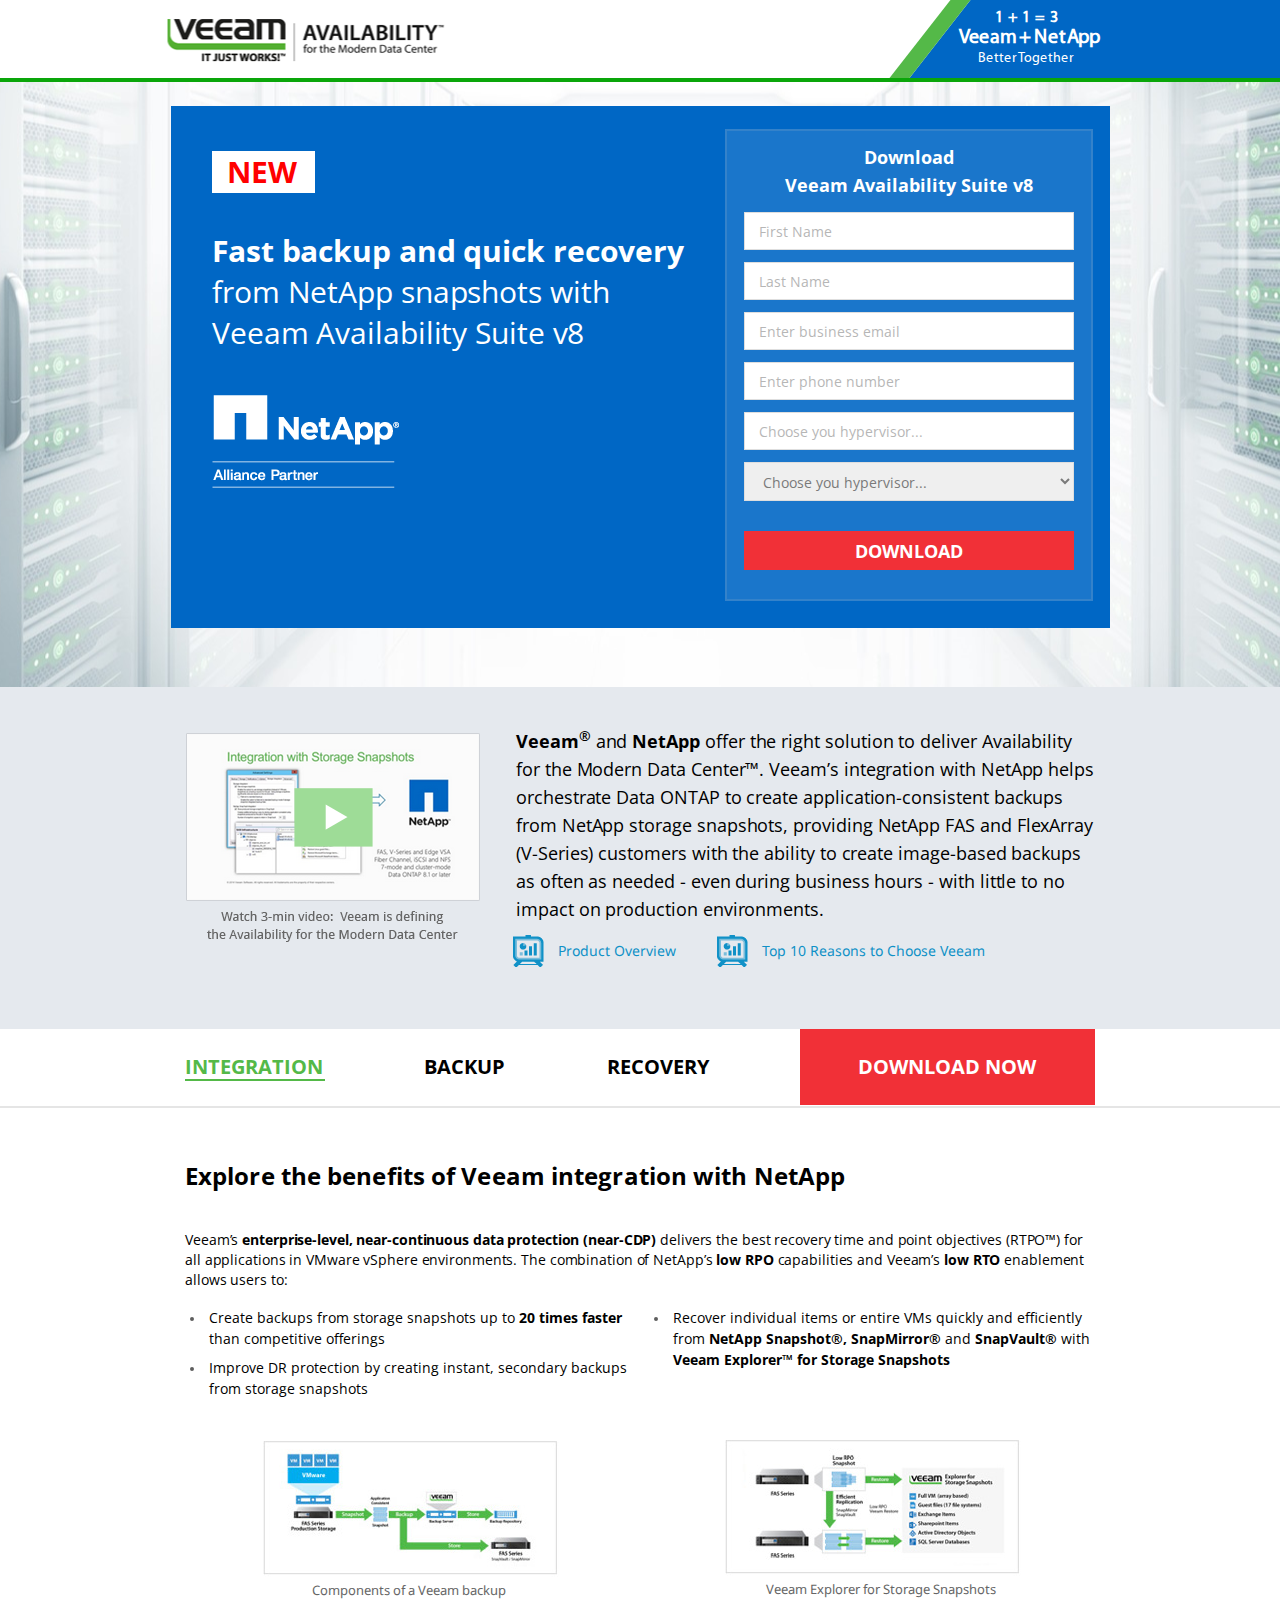
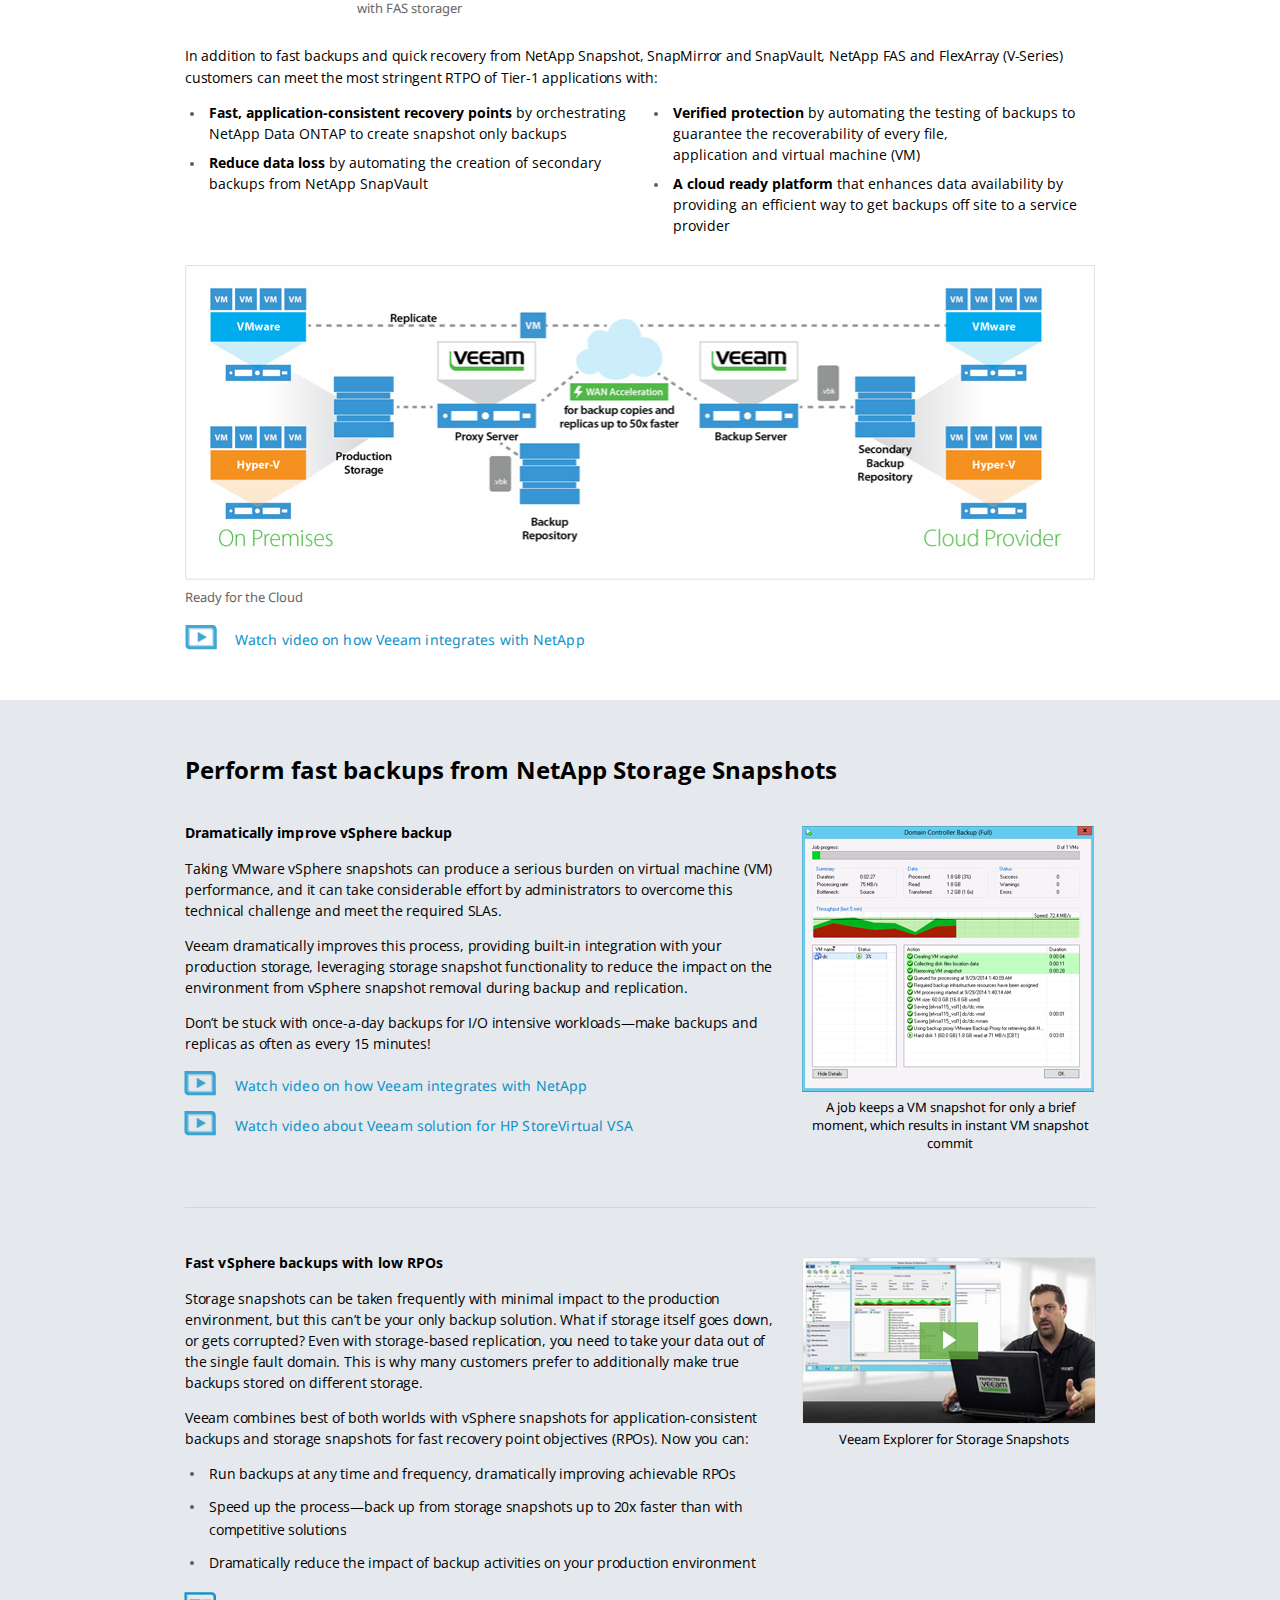
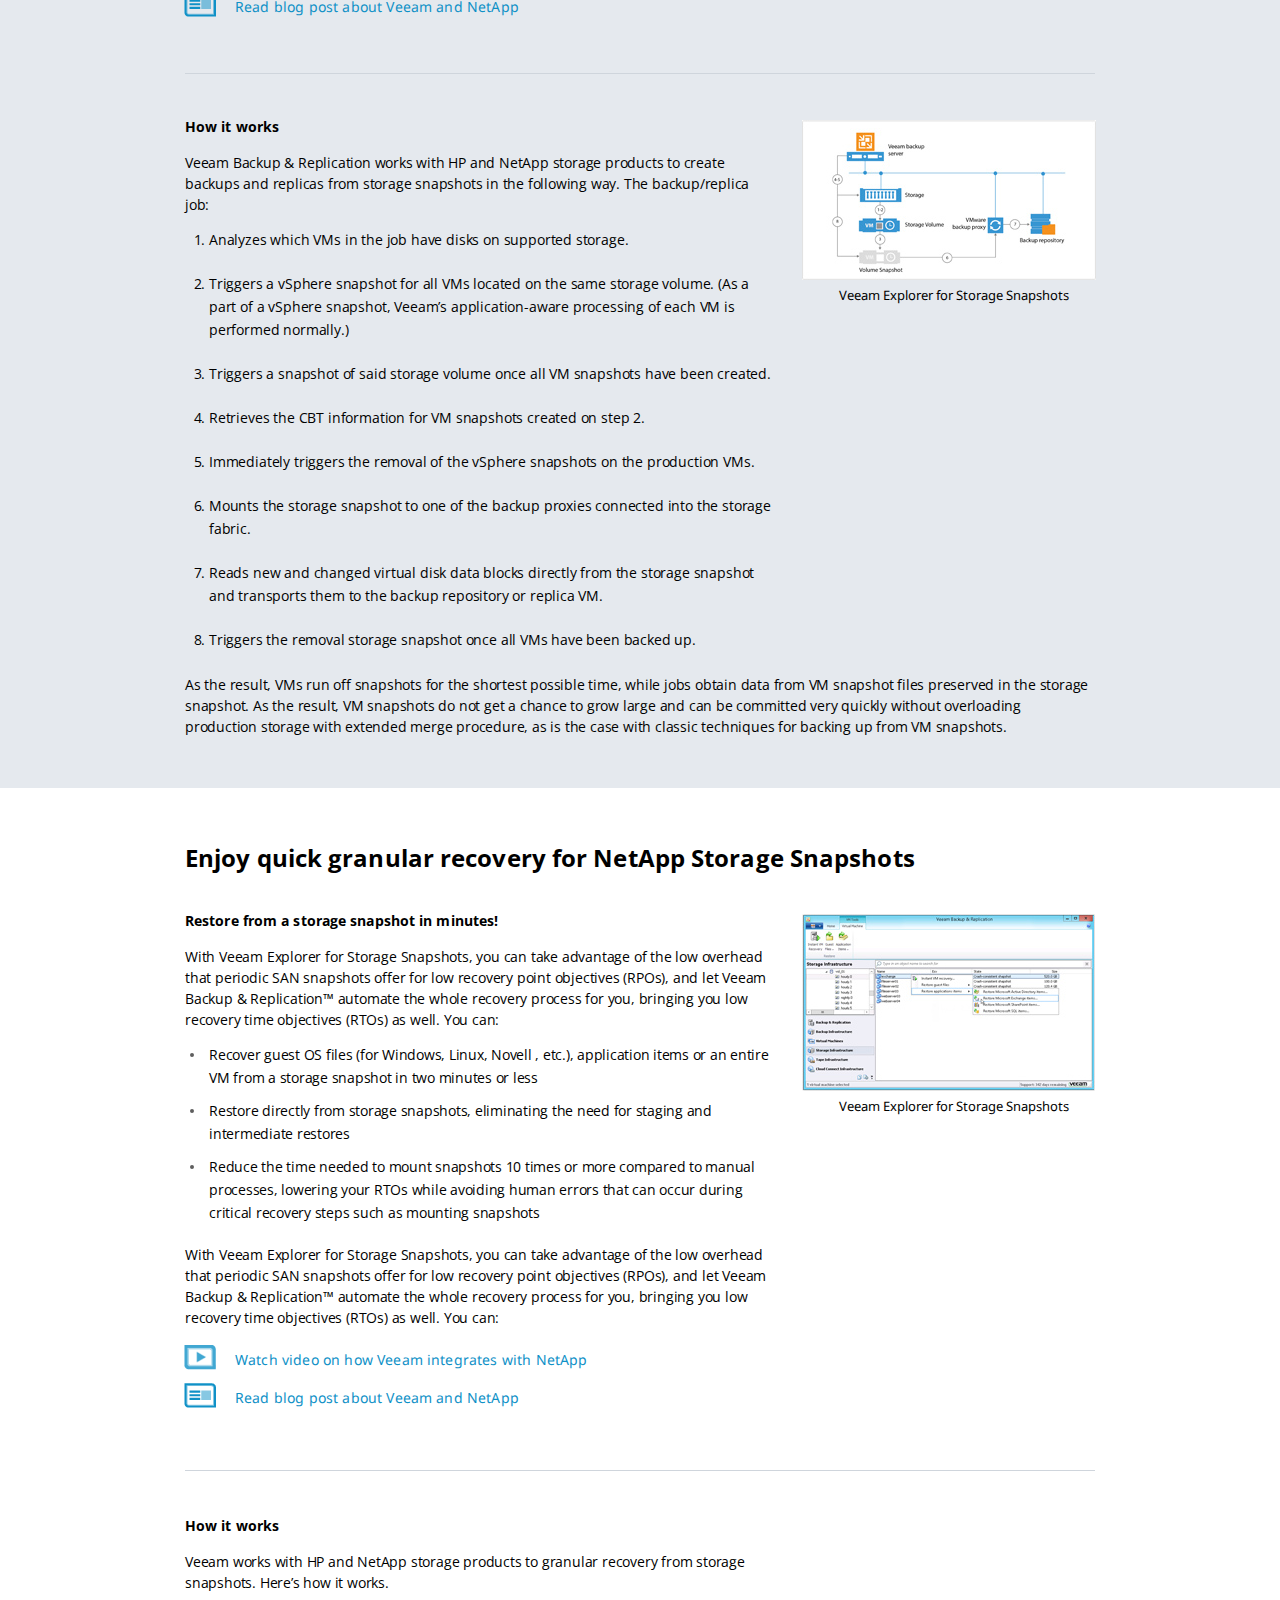
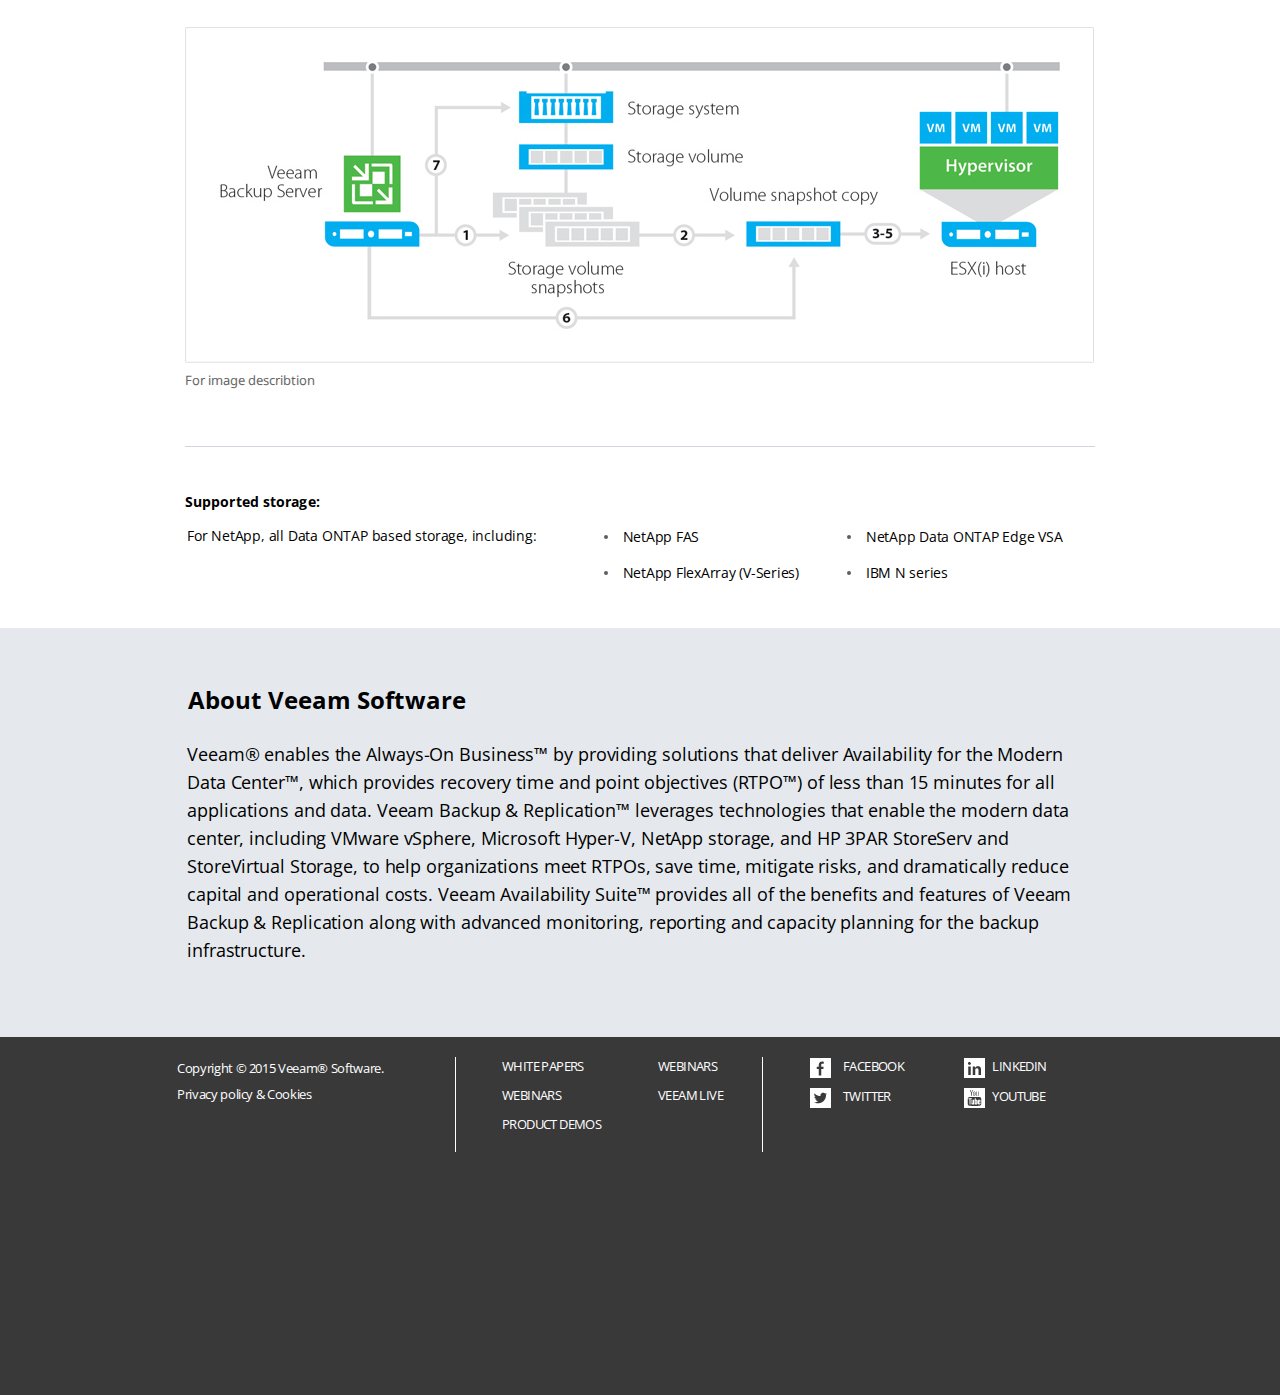
==== commit db726276: "+" ====
--- a/index.html
+++ b/index.html
@@ -8,48 +8,48 @@
     <link href="https://fonts.googleapis.com/css?family=Droid+Sans|Open+Sans:400,700" rel="stylesheet">
 </head>
 <body>
-    <header class="main__header">
-        <div class="main__header-top-line">
-                <div class="main__header-left">
-                    <div class="main__header-top-logo">
+    <header class="main-header">
+        <div class="main-header__top">
+            <div class="main-header__top_left">
+                <div class="main-header__top-logo">
                     <a href="https://www.veeam.com/"><img src="img/header-logo.png" width="326" height="55"></a>
-                    </div>
-                </div>
-                <div class="main__header-right">
-                    <div class="main__header-top-title">
+                </div>
+            </div>
+            <div class="main-header__top_right">
+                <div class="main-header__top-title">
                     <b>1 + 1 = 3</b><br>
                     <strong>Veeam + NetApp</strong><br>
                     <span>Better Together</span>
-                    </div>
-                </div>
-        </div>
-        <div class="main__header-middle">
-                <div class="main__contact-box container">
-                    <div class="contact-box-left">
-                        <span class="contact-box-new">New</span>
-                        <span class="contact-box-title"><b>Fast backup and quick recovery</b><br> from NetApp snapshots with Veeam Availability Suite v8</span>
-                        <span class="contact-box-netapp"></span>
-                    </div>
-                        <form action="#" method="post" class="contact-box-right">
-                            <legend>Download<br>Veeam Availability Suite v8</legend>
-                            <input type="text" name="firstname" placeholder="First Name" required>
-                            <input type="text" name="lastname" placeholder="Last Name" required>
-                            <input type="email" name="email" placeholder="Enter business email" required>
-                            <input type="phone" name="tel" placeholder="Enter phone number">
-                            <input type="text" name="hypervisor" placeholder="Choose you hypervisor..." required>
-                            <select name="hypervisor">
-                                <option value="Friday" selected>Choose you hypervisor...</option>
-                            </select>
-                            <input class="contact-btn" type="submit" name="download" value="Download">
-                        </form>
-                </div>
-        </div>
-        <div class="main__header-lower-descr">
-            <div class="main__header-netapp container">
-                <div class="main__header-netapp-img">
+                </div>
+            </div>
+        </div>
+        <div class="main-header__middle">
+            <div class="contact-box container">
+                <div class="contact-box__left">
+                    <span class="contact-box__left-new">New</span>
+                    <span class="contact-box__left-title"><b>Fast backup and quick recovery</b><br> from NetApp snapshots with Veeam Availability Suite v8</span>
+                    <span class="contact-box__left-netapp"></span>
+                </div>
+                <form class="contact-box__right" action="#" method="post">
+                    <legend>Download<br>Veeam Availability Suite v8</legend>
+                    <input type="text" name="firstname" placeholder="First Name" required>
+                    <input type="text" name="lastname" placeholder="Last Name" required>
+                    <input type="email" name="email" placeholder="Enter business email" required>
+                    <input type="tel" name="tel" placeholder="Enter phone number">
+                    <input type="text" name="hypervisor" placeholder="Choose you hypervisor..." required>
+                    <select name="hypervisor">
+                        <option value="Friday" selected>Choose you hypervisor...</option>
+                    </select>
+                    <input class="contact-box__right-btn" type="submit" name="download" value="Download">
+                </form>
+            </div>
+        </div>
+        <div class="main-header__lower">
+            <div class="main-header__lower_content container">
+                <div class="main-header__lower-img">
                     <a href="http://www.veeam.com/netapp-snapshot-snapvault-snapmiror-integration.html"><img src="img/integration.png" width="298" height="216"></a>
                 </div>
-                <div class="main__header-netapp-descr">
+                <div class="main-header__lower-descr">
                     <p><b>Veeam<sup>®</sup></b> and <b>NetApp</b> offer the right solution to deliver Availability 	for the Modern Data Center™.
                         Veeam’s integration with NetApp helps orchestrate Data ONTAP to create application-consistent backups from NetApp storage snapshots,
                         providing NetApp FAS and FlexArray (V-Series) customers with the ability to create image-based backups as often as needed - even during business hours - with little to no impact on production environments. </p>
@@ -58,8 +58,8 @@
                 </div>
             </div>
         </div>
-        <nav class="main__header-navigation">
-            <ul class="main__header-menu container">
+        <nav class="main-header__navigation">
+            <ul class="main-header__menu container">
                 <li><a href="#">Integration</a></li>
                 <li><a href="#">Backup</a></li>
                 <li><a href="#">Recovery</a></li>
@@ -67,77 +67,77 @@
             </ul>
         </nav>
     </header>
-    <main class="">
-        <section class="main__integration">
-            <div class="container">
-                <h3 class="main__integration-title">Explore the benefits of Veeam integration with NetApp</h3>
-                <p class="main__integration-descr">Veeam’s <b>enterprise-level, near-continuous data protection (near-CDP)</b> delivers the best recovery time and point objectives (RTPO™) for all applications in VMware vSphere environments.
+    <main>
+        <section class="main-integration">
+            <div class="container">
+                <h3 class="main-integration__title">Explore the benefits of Veeam integration with NetApp</h3>
+                <p class="main-integration__descr">Veeam’s <b>enterprise-level, near-continuous data protection (near-CDP)</b> delivers the best recovery time and point objectives (RTPO™) for all applications in VMware vSphere environments.
                     The combination of NetApp’s <b>low RPO</b> capabilities and Veeam’s <b>low RTO</b> enablement allows users to:</p>
-                <div class="main__integration-features">
-                    <div class="main__integration-left">
+                <div class="main-integration__features">
+                    <div class="main-integration__left">
                         <ul>
                             <li>Create backups from storage snapshots up to <b>20 times faster</b> than competitive offerings</li>
                             <li>Improve DR protection by creating instant, secondary backups from storage snapshots</li>
                         </ul>
-                        <div class="main__integration-img">
+                        <div class="main-integration-img">
                             <img src="img/integr-1.jpg" width="315" height="161">
                             <span>Components of a Veeam backup with FAS storager</span>
                         </div>
                     </div>
-                    <div  class="main__integration-right">
+                    <div  class="main-integration__right">
                         <ul>
                             <li>Recover individual items or entire VMs quickly and efficiently from <b>NetApp Snapshot®, SnapMirror®</b> and <b>SnapVault®</b> with <b>Veeam Explorer™ for Storage Snapshots</b></li>
                         </ul>
-                        <div class="main__integration-img main__integration-img-right">
+                        <div class="main-integration-img">
                             <img src="img/integr-2.jpg" width="315" height="161">
                             <span>Veeam Explorer for Storage Snapshots</span>
                         </div>
                     </div>
                 </div>
-                <p class="main__integration-descr main__integration-descr-2">In addition to fast backups and quick recovery from NetApp Snapshot,
+                <p class="main-integration__descr main-integration__descr_fix">In addition to fast backups and quick recovery from NetApp Snapshot,
                     SnapMirror and SnapVault, NetApp FAS and FlexArray (V-Series) customers can meet the most stringent RTPO of Tier-1 applications with:</p>
-                <div class="main__integration-features">
-                    <div class="main__integration-left">
+                <div class="main-integration__features">
+                    <div class="main-integration__left">
                     <ul>
                         <li><b>Fast, application-consistent recovery points</b> by orchestrating NetApp Data ONTAP to create snapshot only backups</li>
                         <li><b>Reduce data loss</b> by automating the creation of secondary backups from NetApp SnapVault</li>
                     </ul>
                     </div>
-                    <div  class="main__integration-right">
+                    <div  class="main-integration__right">
                     <ul>
                         <li><b>Verified protection</b> by automating the testing of backups to guarantee the recoverability of every file,<br> application and virtual machine (VM)</li>
                         <li><b>A cloud ready platform</b> that enhances data availability by providing an efficient way to get backups off site to a service provider</li>
                     </ul>
                     </div>
                 </div>
-                <div class="main__integration-table">
+                <div class="main-integration__table">
                     <img src="img/integr-3.jpg" width="911" height="315">
                     <span>Ready for the Cloud</span>
                     <a href="http://fast.wistia.net/embed/iframe/w5k601c6f6?popover=true&ad=in-text-link">Watch video on how Veeam integrates with NetApp</a>
                 </div>
             </div>
         </section>
-        <section class="main__backups">
-            <div class="container">
-                <h3 class="main__backups-title">Perform fast backups from NetApp Storage Snapshots</h3>
-                <section class="about__backups">
-                    <div class="about__backups-descr">
+        <section class="main-backups">
+            <div class="container">
+                <h3 class="main-backups__title">Perform fast backups from NetApp Storage Snapshots</h3>
+                <section class="about-backups">
+                    <div class="about-backups__descr">
                         <h4>Dramatically improve vSphere backup</h4>
                         <p>Taking VMware vSphere snapshots can produce a serious burden on virtual machine (VM) performance,
                             and it can take considerable effort by administrators to overcome this technical challenge and meet the required SLAs.</p>
                         <p>Veeam dramatically improves this process, providing built-in integration with your production storage, leveraging storage snapshot functionality
                             to reduce the impact on the environment from vSphere snapshot removal during backup and replication.</p>
                         <p>Don’t be stuck with once-a-day backups for I/O intensive workloads—make backups and replicas as often as every 15 minutes!</p>
-                        <a href="#" class="about__backups-first-icon">Watch video on how Veeam integrates with NetApp</a>
-                        <a href="#" class="about__backups-first-icon">Watch video about Veeam solution for HP StoreVirtual VSA</a>
-                    </div>
-                    <div class="main__backups-img backups-img-1">
+                        <a href="#" class="about-backups__descr_first-icon">Watch video on how Veeam integrates with NetApp</a>
+                        <a href="#" class="about-backups__descr_first-icon">Watch video about Veeam solution for HP StoreVirtual VSA</a>
+                    </div>
+                    <div class="main-backups-img main-backups-img_1">
                         <img src="img/backups-1.jpg" width="292" height="266">
                         <span>A job keeps a VM snapshot for only a brief moment, which results in instant VM snapshot commit</span>
                     </div>
                 </section>
-                <section class="about__backups">
-                    <div class="about__backups-descr">
+                <section class="about-backups">
+                    <div class="about-backups__descr">
                         <h4>Fast vSphere backups with low RPOs</h4>
                         <p>Storage snapshots can be taken frequently with minimal impact to the production environment, but this can’t be your only backup solution. What if storage itself goes down, or gets corrupted? Even with storage-based replication, you need to take your data out of the single fault domain.
                             This is why many customers prefer to additionally make true backups stored on different storage.</p>
@@ -147,15 +147,15 @@
                             <li>Speed up the process—back up from storage snapshots up to 20x faster than with competitive solutions</li>
                             <li>Dramatically reduce the impact of backup activities on your production environment</li>
                         </ul>
-                        <a href="#" class="about__backups-second-icon">Read blog post about Veeam and NetApp</a>
-                    </div>
-                    <div class="main__backups-img backups-img-2">
+                        <a href="#" class="about-backups__descr_second-icon">Read blog post about Veeam and NetApp</a>
+                    </div>
+                    <div class="main-backups-img main-backups-img_2">
                         <img src="img/backups-2.jpg" width="294" height="167">
                         <span>Veeam Explorer for Storage Snapshots</span>
                     </div>
                 </section>
-                <section class="about__backups">
-                    <div class="about__backups-descr">
+                <section class="about-backups">
+                    <div class="about-backups__descr">
                         <h4>How it works</h4>
                         <p>Veeam Backup & Replication works with HP and NetApp storage products to create backups and replicas from storage snapshots in the following way. The backup/replica job:</p>
                         <ol>
@@ -169,19 +169,19 @@
                             <li>Triggers the removal storage snapshot once all VMs have been backed up.</li>
                         </ol>
                     </div>
-                    <div class="main__backups-img backups-img-3">
+                    <div class="main-backups-img main-backups-img_3">
                         <img src="img/backups-3.jpg" width="294" height="160">
                         <span>Veeam Explorer for Storage Snapshots</span>
                     </div>
                 </section>
-                <p class="main__backups-bottom-descr">As the result, VMs run off snapshots for the shortest possible time, while jobs obtain data from VM snapshot files preserved in the storage snapshot. As the result, VM snapshots do not get a chance to grow large and can be committed very quickly without overloading production storage with extended merge procedure, as is the case with classic techniques for backing up from VM snapshots.</p>
-            </div>
-        </section>
-        <section class="main__recovery">
-            <div class="container">
-                <h3 class="main__recovery-title">Enjoy quick granular recovery for NetApp Storage Snapshots</h3>
-                <section class="about__recovery">
-                    <div class="about__recovery-descr">
+                <p class="main-backups__bottom">As the result, VMs run off snapshots for the shortest possible time, while jobs obtain data from VM snapshot files preserved in the storage snapshot. As the result, VM snapshots do not get a chance to grow large and can be committed very quickly without overloading production storage with extended merge procedure, as is the case with classic techniques for backing up from VM snapshots.</p>
+            </div>
+        </section>
+        <section class="main-recovery">
+            <div class="container">
+                <h3 class="main-recovery__title">Enjoy quick granular recovery for NetApp Storage Snapshots</h3>
+                <section class="about-recovery">
+                    <div class="about-recovery__descr">
                         <h4>Restore from a storage snapshot in minutes!</h4>
                         <p>With Veeam Explorer for Storage Snapshots, you can take advantage of the low overhead that periodic SAN snapshots offer for low recovery point objectives (RPOs), and let Veeam Backup & Replication™ automate the whole recovery process for you, bringing you low recovery time objectives (RTOs) as well. You can:</p>
                         <ul>
@@ -190,37 +190,37 @@
                             <li>Reduce the time needed to mount snapshots 10 times or more compared to manual processes, lowering your RTOs while avoiding human errors that can occur during critical recovery steps such as mounting snapshots</li>
                         </ul>
                         <p>With Veeam Explorer for Storage Snapshots, you can take advantage of the low overhead that periodic SAN snapshots offer for low recovery point objectives (RPOs), and let Veeam Backup & Replication™ automate the whole recovery process for you, bringing you low recovery time objectives (RTOs) as well. You can:</p>
-                        <a href="#" class="about__recovery-first-icon">Watch video on how Veeam integrates with NetApp</a>
-                        <a href="#" class="about__recovery-second-icon">Read blog post about Veeam and NetApp</a>
-                    </div>
-                    <div class="about__recovery-img">
+                        <a href="#" class="about-recovery__descr_first-icon">Watch video on how Veeam integrates with NetApp</a>
+                        <a href="#" class="about-recovery__descr_second-icon">Read blog post about Veeam and NetApp</a>
+                    </div>
+                    <div class="about-recovery-img">
                         <img src="img/recovery-1.jpg">
                         <span>Veeam Explorer for Storage Snapshots</span>
                     </div>
                 </section>
-                <section class="about__recovery">
-                    <div class="about__recovery-descr">
+                <section class="about-recovery">
+                    <div class="about-recovery__descr">
                         <h4>How it works</h4>
                         <p>Veeam works with HP and NetApp storage products to granular recovery from storage snapshots. Here’s how it works.</p>
-                        <div class="about__recovery-table">
+                        <div class="about-recovery__table">
                             <img src="img/recovery-2.jpg">
                             <span>For image describtion</span>
                         </div>
                     </div>
                 </section>
-                <section class="about__recovery-bottom">
+                <section class="about-recovery__bottom">
                     <h4>Supported storage:</h4>
-                    <div class="about__recovery">
-                        <div class="about__recovery-descr">
+                    <div class="about-recovery">
+                        <div class="about-recovery__descr">
                             <p>For NetApp, all Data ONTAP based storage, including:</p>
                         </div>
-                        <div class="about__recovery-first-column">
+                        <div class="about-recovery__first-column">
                             <ul>
                                 <li>NetApp FAS</li>
                                 <li>NetApp FlexArray (V-Series)</li>
                             </ul>
                         </div>
-                        <div class="about__recovery-second-column">
+                        <div class="about-recovery__second-column">
                             <ul>
                                 <li>NetApp Data ONTAP Edge VSA</li>
                                 <li>IBM N series</li>
@@ -230,10 +230,10 @@
                 </section>
             </div>
         </section>
-        <section class="main__about">
-            <div class="container">
-                <h3 class="main__about-title">About Veeam Software</h3>
-                <p class="main__about-description">
+        <section class="main-about">
+            <div class="container">
+                <h3 class="main-about__title">About Veeam Software</h3>
+                <p class="main-about__description">
                     Veeam® enables the Always-On Business™ by providing solutions that deliver Availability for the Modern Data Center™, which provides recovery time and point objectives (RTPO™) of less than 15 minutes for all applications and data.
                     Veeam Backup & Replication™ leverages technologies that enable the modern data center, including VMware vSphere, Microsoft Hyper-V, NetApp storage, and HP 3PAR StoreServ and StoreVirtual Storage, to help organizations meet RTPOs, save time, mitigate risks, and dramatically reduce capital and operational costs.
                     Veeam Availability Suite™ provides all of the benefits and features of Veeam Backup & Replication along with advanced monitoring, reporting and capacity planning for the backup infrastructure.
@@ -241,29 +241,29 @@
             </div>
         </section>
     </main>
-    <footer class="main__footer">
-        <div class="main__footer-content container">
-            <div class="footer__column-copyright">
+    <footer class="main-footer">
+        <div class="main-footer__content container">
+            <div class="main-footer__column-copyright">
                 <span>Copyright © 2015 Veeam® Software.</span>
                 <span>Privacy policy & Cookies</span>
             </div>
-            <div class="footer__column-links">
-                <div class="footer__column-links-left">
+            <div class="main-footer__column-links">
+                <div class="main-footer__column-links_left">
                     <a href="#">White papers</a>
                     <a href="#">Webinars</a>
                     <a href="#">Product demos</a>
                 </div>
-                <div class="footer__column-links-right">
+                <div class="main-footer__column-links_right">
                     <a href="#">Webinars</a>
                     <a href="#">Veeam live</a>
                 </div>
             </div>
-            <div class="footer__column-social">
-                <div class="footer__column-social-left">
+            <div class="main-footer__column-social">
+                <div class="footer__column-social_left">
                     <a href="#" class="social-fb">Facebook</a>
                     <a href="#" class="social-tw">Twitter</a>
                 </div>
-                <div class="footer__column-social-right">
+                <div class="main-footer__column-social_right">
                     <a href="#" class="social-lk">Linkedin</a>
                     <a href="#" class="social-yt">Youtube</a>
                 </div>
--- a/css/style.css
+++ b/css/style.css
@@ -27,662 +27,677 @@
 }
 .container {
     max-width: 940px;
+    margin: 0 auto;
     padding-left: 10px;
     padding-right: 10px;
-    margin: 0 auto;
 }
 /*----------Basic styles----------*/
 
-.main__header-top-line {
-    
+.main-header__top {
     display: flex;
     min-height: 78px;
+    background-color: #0067c5;
     border-bottom: 4px solid #0aa60a;
-    background-color: #0067c5;
-}
-.main__header-left {
+}
+.main-header__top_left {
     width: 73%;
     transform: skew(-38deg);
-     background-color: #ffffff;
+    background-color: #ffffff;
     border-right: 20px solid #54b948;
 }
-.main__header-right {
+.main-header__top_right {
     position: relative;
     width: 27%;
 }
-.main__header-left::before {
-     transform: skew(38deg);
+.main-header__top_left::before {
+    transform: skew(38deg);
     content: "";
     position: absolute;
     width: 100px;
     height: 78px;
     background-color: white;
 }
-.main__header-top-logo {
+.main-header__top-logo {
     transform: skew(38deg);
-}
-.main__header-top-logo  {
-    width: 200px;
+    width: 598px;
     margin: 0 auto;
-    padding-right: 398px;
     margin-top: 14px;
-}
-.main__header-top-title {
+    1padding-right: 398px;
+}
+.main-header__top-title {
+    width: 160px;
     margin-top: 8px;
     margin-left: 6px;
     text-align: center;
-    width: 160px;
     color: #ffffff;
 }
-.main__header-top-title > b {
-    display: inline-block;
+.main-header__top-title > b {
+    display: inline-block;
+    margin-left: 2px;
+
+    font-family: 'MyriadPro-Regular', sans-serif;
+    font-size: 16px;
     line-height: 20px;
-     font-family: MyriadPro-Regular;
-    font-size: 16px;
     letter-spacing: 0.8px;
-    margin-left: 2px;
-}
-.main__header-top-title > strong {
-    display: inline-block;
-    font-family: MyriadPro-Light;
+}
+.main-header__top-title > strong {
+    display: inline-block;
+    margin-left: 7px;
+
+    font-family: 'MyriadPro-Regular', sans-serif;
     font-size: 20px;
+    font-weight: bold;
     line-height: 20px;
     letter-spacing: -0.3px;
-    margin-left: 7px;
-    font-weight: bold;
-}
-.main__header-top-title > span {
-    display: inline-block;
-    font-family: MyriadPro-Light;
-    font-size: 14px;
-    
-} 
-
-
-.main__header-middle {
+}
+.main-header__top-title > span {
+    display: inline-block;
+
+    font-family: 'MyriadPro-Regular', sans-serif;
+    font-size: 14px;
+}
+.main-header__middle {
     padding-top: 24px;
-    background-color: #e5e9ee;
+    min-height: 581px;
+
     background: url("../img/background.jpg");
     background-position: 50% 50%;
     background-repeat: no-repeat;
-    min-height: 581px;
-}
-.main__contact-box {
+
+}
+.contact-box {
     display: flex;
     justify-content: space-around;
     max-width: 914px;
     min-height: 472px;
+    padding: 23px 0 27px 25px;
     background-color: #0067c5;
     color: #ffffff;
-    padding: 23px 0 27px 25px;
-}
-.contact-box-left { 
+}
+.contact-box__left {
+    max-width: 480px;
     padding-top: 2px;
-    max-width: 480px;
-}
-.contact-box-new {
+}
+.contact-box__left-new {
     display: block;
-    background-color: #ffffff;
-    color: red;
-    font-family: 'Open Sans', sans-serif;
     width: 88px;
-    text-transform: uppercase;
-    padding-left: 15px;
-    font-weight: bold;
-    font-size: 30px;
     height: 42px;
     margin-top: 20px;
     margin-bottom: 37px;
-}
-.contact-box-title {
-    display: inline-block;
+    padding-left: 15px;
+    background-color: #ffffff;
+
+    color: red;
+    font-family: 'Open Sans', sans-serif;
+    font-weight: bold;
     font-size: 30px;
-    font-family: 'Open Sans', sans-serif;
+    text-transform: uppercase;
+}
+.contact-box__left-title {
+    display: inline-block;
     margin-bottom: 42px;
+    font-size: 30px;
+    font-family: 'Open Sans', sans-serif;
     letter-spacing: -0.1px;
 }
-.contact-box-netapp {
+.contact-box__left-netapp {
     display: block;
     width: 187px;
     height: 93px;
     background: url("../img/netapp.png");
 }
 form {
-        display: flex;
+    display: flex;
     flex-direction: column;
-    
-    background-color: #1a76cb;
-    border: 2px solid #3482ca;
     width: 330px;
     padding: 17px;
     padding-top: 12px;
-    
+    background-color: #1a76cb;
+    border: 2px solid #3482ca;
 }
 form legend {
     text-align: center;
     margin: 0 auto;
+    margin-bottom: 8px;
+
     font-weight: bold;
     font-family: 'Open Sans', sans-serif;
     font-size: 18px;
     line-height: 28px;
-    margin-bottom: 8px;
-}
- input, select {
-    font-family: 'Open Sans', sans-serif;
-    padding-left: 14px;
-    padding-top: 1px;
-    font-size: 14px;
+}
+input, select {
+    height: 34px;
     margin-top: 5px;
     margin-bottom: 7px;
-    height: 34px;
+    padding-top: 1px;
+    padding-left: 14px;
     border: 1px solid #dedede;
-     color: #7a7a7a;
+
+    color: #7a7a7a;
+    font-family: 'Open Sans', sans-serif;
+    font-size: 14px;
 }
 select {
     height: 39px;
 }
-input[type="submit"] {
-    font-size: 18px;
-    padding: 7px;
+.contact-box__right-btn {
     height: 39px;
     margin-top: 23px;
+    padding: 7px;
     background-color: #f13037;
     border: none;
+
     color: #ffffff;
+    font-size: 18px;
+    font-weight: bold;
     text-transform: uppercase;
-    font-weight: bold;
     cursor: pointer;
 }
-input[type="submit"]:hover {
+.contact-box__right-btn:hover {
     background-color: #f4460a;
 }
-.main__header-lower-descr {
+
+
+.main-header__lower {
     min-height: 342px;
     background-color: #e5e9ee;
-    
-    
-}
-.main__header-netapp {
-   display: flex; 
-   padding-top: 22px;
+}
+.main-header__lower_content {
+    display: flex;
+    padding-top: 22px;
     padding-bottom: 30px;
 }
-.main__header-netapp-img {
+.main-header__lower-img {
     margin-top: 22px;
     margin-left: 14px;
 }
-.main__header-netapp-descr {
-    
+.main-header__lower-descr {
     padding-left: 34px;
     padding-right: 15px;
 }
-.main__header-netapp-descr p {
+.main-header__lower-descr p {
     font-family: 'Open Sans', sans-serif;
     font-size: 18px;
     line-height: 28px;
     letter-spacing: -0.06px;
 }
-.main__header-netapp-descr a {
+.main-header__lower-descr a {
     display: inline-block;
     position: relative;
-    text-decoration: none;
-    color: #1091c7;
-    font-size: 14px;
-    font-family: 'Droid Sans', sans-serif;
     margin-left: 42px;
     margin-right: 40px;
     margin-bottom: 25px;
-}
-.main__header-netapp-descr a:hover { 
+
+    color: #1091c7;
+    font-size: 14px;
+    font-family: 'Droid Sans', sans-serif;
+    text-decoration: none;
+}
+.main-header__lower-descr a:hover {
     color: #0067c5;
 }
-.main__header-netapp-descr a::before {
+.main-header__lower-descr a::before {
     content: "";
+    position: absolute;
+    width: 31px;
+    height: 32px;
     top: -6px;
     left: -45px;
-    width: 31px;
-    height: 32px;
-    position: absolute;
     background: url("../img/product-icon.png");
-    
-}
-.main__header-navigation {
+}
+.main-header__navigation {
      min-height: 77px;
      border-bottom: 2px solid #e5e5e5;
 }
-.main__header-menu {
+.main-header__menu {
     display: flex;
     justify-content: space-between;
     max-width: 925px;
     padding-right: 25px;
-   
-}
-.main__header-menu li {
+}
+.main-header__menu li {
     list-style: none;
-   
-}
-.main__header-menu li:first-child a, .main__header-menu li a:hover {
+}
+.main-header__menu li:first-child a,
+.main-header__menu li a:hover {
     color: #54b948;
-    
-}
-.main__header-menu li:first-child a::after {
+}
+.main-header__menu li:first-child a::after {
     content: "";
     position: absolute;
-    border: 1px solid #54b948;
     width: 100%;
     bottom: 24px;
     left: 0;
-}
-.main__header-menu li:last-child a {
+    border: 1px solid #54b948;
+}
+.main-header__menu li:last-child a {
+    width: 295px;
+    margin-right: 0;
+    margin-left: 5px;
     background-color: #f13037;
     color: #ffffff;
-    width: 295px;
-    margin-right: 0; 
-    margin-left: 5px;
     text-align: center;
 }
-.main__header-menu li:last-child a:hover {
+.main-header__menu li:last-child a:hover {
     background-color: #f4460a;
 }
-.main__header-menu li a {
+.main-header__menu li a {
+    display: inline-block;
     position: relative;
-    display: inline-block;
-    text-decoration: none;
-    color: #000000;
-    padding: 24px 0 25px 0;
     margin-right: 15px;
     margin-left: 15px;
+    padding: 24px 0 25px 0;
+
+    color: #000000;
+    font-family: 'Open Sans', sans-serif;
+    font-size: 20px;
+    font-weight: bold;
     text-transform: uppercase;
-    font-weight: bold;
-    font-family: 'Open Sans', sans-serif;
-    font-size: 20px;
-
-}
-.main__integration {
+    text-decoration: none;
+}
+.main-integration {
     min-height: 1165px;
     padding-top: 27px;
     padding-left: 30px;
-    
-}
-.main__integration-title {
+}
+.main-integration__title {
+    padding-bottom: 14px;
     font-family: 'Open Sans', sans-serif;
     font-size: 24px;
-    padding-bottom: 14px;
     letter-spacing: 0.1px;
 }
-.main__integration-descr {
+.main-integration__descr {
+    padding-right: 30px;
     font-family: 'Open Sans', sans-serif;
     font-size: 14px;
     line-height: 20px;
-    padding-right: 30px;
     letter-spacing: -0.1px;
 }
-.main__integration-features {
-    display: flex;
-    font-family: 'Open Sans', sans-serif;
-}
-.main__integration-features ul {
+.main-integration__descr_fix {
+    margin-bottom: 10px;
+    letter-spacing: -0.2px;
+    line-height: 22px;
+}
+.main-integration__features {
+    display: flex;
+    font-family: 'Open Sans', sans-serif;
+}
+.main-integration__features ul {
     margin-top: 3px;
     padding-left: 24px;
 }
-.main__integration-features li {
+.main-integration__features li {
     position: relative;
     max-width: 440px;
+    margin-bottom: 8px;
+
     font-size: 14px;
     list-style: none;
-    margin-bottom: 8px;
     line-height: 21px;
 }
-.main__integration-features li::before {
+.main-integration__features li::before {
     content: "";
     position: absolute;
+    top: 10px;
+    left: -19px;
     border: 2px solid #5e5e5e;
     border-radius: 50%;
-    top: 10px;
-    left: -19px;
-}
-.main__integration-img {
+}
+.main-integration-img {
     display: flex;
     flex-direction: column;
     align-items: center;
     margin-bottom: 14px;
 }
-.main__integration-left > .main__integration-img > img {
+.main-integration__left > .main-integration-img > img {
+    margin-top: 2px;
     margin-right: 10px;
-    margin-top: 2px;
-}
-.main__integration-right > .main__integration-img > img {
+}
+.main-integration__right > .main-integration-img > img {
     margin-top: 30px;
     margin-right: 14px;
 }
-.main__integration-img span {
+.main-integration-img span {
+    margin-top: 3px;
+    color: #666666;
     font-family: 'Droid Sans', sans-serif;
     font-size: 13px;
-    margin-top: 3px;
+    text-align: center;
     line-height: 18px;
-    text-align: center;
-    color: #666666;
-}
-.main__integration-left > .main__integration-img > span {
+}
+.main-integration__left > .main-integration-img > span {
      max-width: 210px;
      margin-right: 16px;
 }
-.main__integration-descr-2 {
-    letter-spacing: -0.2px;
-    line-height: 22px;
-    margin-bottom: 10px;
-}
-.main__integration-table, .about__recovery-table  {
+.main-integration__table,
+.about-recovery__table  {
+    display: flex;
+    flex-direction: column;
     margin-top: 13px;
     margin-right: 30px;
-    display: flex;
-    flex-direction: column;
-}
-.main__integration-table img, .about__recovery-table img {
+}
+.main-integration__table img,
+.about-recovery__table img {
     width: 100%;
 }
-.main__integration-table span, .about__recovery-table span {
+.main-integration__table span,
+.about-recovery__table span {
     margin-top: 8px;
+    color: #666666;
     font-family: 'Droid Sans', sans-serif;
     font-size: 13px;
-    color: #666666;
-}
-.main__integration-table a {
+}
+.main-integration__table a {
+    display: inline-block;
+    position: relative;
     margin-top: 24px;
     margin-left: 50px;
-    display: inline-block;
-    position: relative;
+
+    color: #1091c7;
+    font-size: 14px;
+    font-family: 'Droid Sans', sans-serif;
     text-decoration: none;
-    color: #1091c7;
-    font-size: 14px;
     letter-spacing: 0.1px;
-    font-family: 'Droid Sans', sans-serif;
-}
-.main__integration-table a:hover { 
+}
+.main-integration__table a:hover {
     color: #0067c5;
 }
-.main__integration-table a::before {
+.main-integration__table a::before {
     content: "";
+    position: absolute;
+    width: 32px;
+    height: 25px;
     top: -5px;
     left: -50px;
-    width: 32px;
-    height: 25px;
-    position: absolute;
     background: url("../img/product-icon-2.png");
-    
-}
-
-
-.main__backups {
+}
+.main-backups {
     min-height: 1640px;
-    background-color: #e5e9ee;
     padding-top: 48px;
     padding-left: 30px;
-}
-.main__backups-title, .main__recovery-title, .main__about-title {
+    background-color: #e5e9ee;
+}
+.main-backups__title,
+.main-recovery__title,
+.main-about__title {
+    margin-top: 5px;
+    margin-bottom: -8px;
     font-family: 'Open Sans', sans-serif;
     font-size: 24px;
-    margin-top: 5px;
     letter-spacing: 0.1px;
-    margin-bottom: -8px;
-}
-.about__backups, .about__recovery {
-    display: flex;
+}
+.about-backups,
+.about-recovery {
+    display: flex;
+    max-width: 910px;
     padding-top: 10px;
     padding-bottom: 55px;
-    max-width: 910px;
     border-bottom: 1px solid #cfd5dc;
 }
-.about__backups:last-of-type, .about__recovery:last-of-type  {
+.about-backups:last-of-type,
+.about-recovery:last-of-type  {
     padding-top: 8px;
+    padding-bottom: 0;
     border-bottom: none;
-    padding-bottom: 0;
-}
-/*----------Подумать над границей----------*/
-
-
-
-
-.about__backups-descr > h4, .about__recovery-descr > h4, .about__recovery-bottom > h4 {
-     font-family: 'Open Sans', sans-serif;
+}
+.about-backups__descr > h4,
+.about-recovery__descr > h4,
+.about-recovery__bottom > h4 {
+    margin-bottom: 18px;
+    margin-top: 38px;
+    font-family: 'Open Sans', sans-serif;
     font-size: 14px;
     line-height: 14px;
     letter-spacing: 0.1px;
-    margin-bottom: 18px;
-    margin-top: 38px;
-}
-.about__backups-descr p, .main__backups-bottom-descr, .about__recovery-descr p {
-    font-family: 'Open Sans', sans-serif;
-    font-size: 14px;
+}
+.about-backups__descr p,
+.main-backups__bottom,
+.about-recovery__descr p {
     max-width: 590px;
+    margin-bottom: 3px;
+
+    font-family: 'Open Sans', sans-serif;
+    font-size: 14px;
     line-height: 21px;
     letter-spacing: -0.2px;
-    margin-bottom: 3px;
-}
-.about__backups-descr a, .about__recovery-descr a {
+}
+.about-backups__descr a,
+.about-recovery__descr a {
+    display: inline-block;
+    position: relative;
     margin-top: 19px;
     margin-left: 50px;
     margin-bottom: 2px;
-    display: inline-block;
-    position: relative;
+
+    color: #1091c7;
+    font-family: 'Droid Sans', sans-serif;
+    font-size: 14px;
+    letter-spacing: 0.16px;
     text-decoration: none;
-    color: #1091c7;
-    font-size: 14px;
-    letter-spacing: 0.16px;
-    font-family: 'Droid Sans', sans-serif;
-}
-.about__backups-descr a:hover, .about__recovery-descr a:hover {
+}
+.about-backups__descr a:hover,
+.about-recovery__descr a:hover {
     color: #0067c5;
 }
-.about__backups-descr a::before,  .about__recovery-descr a::before {
+.about-backups__descr a::before,
+.about-recovery__descr a::before {
     content: "";
+    width: 32px;
+    height: 25px;
     top: -5px;
     left: -51px;
-    width: 32px;
-    height: 25px;
     position: absolute;
-    
-}
-.about__backups-first-icon::before, .about__recovery-first-icon::before {
+}
+.about-backups__descr_first-icon::before,
+.about-recovery__descr_first-icon::before {
     background: url("../img/product-icon-2.png");
 }
-.about__backups-second-icon::before, .about__recovery-second-icon::before  {
-     background: url("../img/product-icon-3.png");
-}
-.main__backups-img, .about__recovery-img {
+.about-backups__descr_second-icon::before,
+.about-recovery__descr_second-icon::before  {
+    background: url("../img/product-icon-3.png");
+}
+.main-backups-img,
+.about-recovery-img {
     max-width: 300px;
     margin-left: 15px;
-    
-}
-.main__backups-img img, .about__recovery-img img {
+}
+.main-backups-img img,
+.about-recovery-img img {
     margin-top: 38px;
     margin-left: 7px;
 }
-.main__backups-img span, .about__recovery-img span {
-    display: inline-block;
+.main-backups-img span,
+.about-recovery-img span {
+    display: inline-block;
+    max-width: 290px;
+    margin-top: 2px;
+    margin-left: 10px;
+
     font-family: 'Droid Sans', sans-serif;
     font-size: 13px;
+    text-align: center;
     line-height: 18px;
-    text-align: center;
-    max-width: 290px;
-    margin-left: 10px;
-    margin-top: 2px;
-}
-.backups-img-2 {
+}
+.main-backups-img_2 {
     margin-top: 1px;
 }
-.backups-img-2 > span, .backups-img-3 > span, .about__recovery-img span {
+.main-backups-img_2 > span,
+.main-backups-img_3 > span,
+.about-recovery-img span {
     margin-left: 44px;
 }
-
-.main__backups ul, .main__backups ol, .about__recovery ul {
-    font-family: 'Open Sans', sans-serif;
+.main-backups ul,
+.main-backups ol,
+.about-recovery ul {
     margin-top: 13px;
+    margin-bottom: -6px;
     padding-left: 24px;
-    margin-bottom: -6px;
-}
-.main__backups li, .about__recovery li {
-    font-size: 14px;
+    font-family: 'Open Sans', sans-serif;
+}
+.main-backups li,
+.about-recovery li {
     margin-bottom: 10px;
+    font-size: 14px;
     line-height: 23px;
-    
-}
-.main__backups ul li, .about__recovery li  {
+}
+.main-backups ul li,
+.about-recovery li  {
     position: relative;
     list-style: none;
     letter-spacing: -0.25px;
 }
-.main__backups ul li::before, .about__recovery li::before {
+.main-backups ul li::before,
+.about-recovery li::before {
     content: "";
     position: absolute;
+    top: 10px;
+    left: -19px;
     border: 2px solid #5e5e5e;
     border-radius: 50%;
-    top: 10px;
-    left: -19px;
-}
-.main__backups ol li {
+}
+.main-backups ol li {
+    margin-bottom: 21px;
     letter-spacing: -0.17px;
-    margin-bottom: 21px;
-
-}
-.main__backups-bottom-descr {
+}
+.main-backups__bottom {
+    max-width: 910px;
     margin-top: 8px;
-    max-width: 910px;
     padding-bottom: 30px;
 }
-
-.main__recovery {
+.main-recovery {
     min-height: 1392px;
     padding-top: 48px;
     padding-left: 30px;
-
-}
-.about__recovery {
+}
+.about-recovery {
     padding-top: 10px;
     padding-bottom: 63px;
 }
-
-.about__recovery ul {
+.about-recovery ul {
     margin-bottom: 20px;
 }
-.about__recovery li  {
+.about-recovery li  {
     line-height: 23px;
 }
-.about__recovery a {
+.about-recovery a {
     margin-bottom: 0;
 }
-.about__recovery-table {
-   margin-right: 0;
+.about-recovery__table {
+    margin-right: 0;
     margin-top: 34px;
 }
-.about__recovery-table span {
+.about-recovery__table span {
     margin-bottom: -6px;
 }
-.about__recovery-bottom {
+.about-recovery__bottom {
     padding-top: 10px;
 }
-.about__recovery-bottom > h4 {
+.about-recovery__bottom > h4 {
     margin-bottom: 8px;
 }
-.about__recovery-bottom .about__recovery-descr p {
+.about-recovery__bottom
+.about-recovery__descr p {
     margin-top: 0;
     margin-left: 2px;
 }
-.about__recovery-first-column ul {
+.about-recovery__first-column ul {
     margin-top: 0;
     margin-left: 62px;   
 }
-.about__recovery-second-column ul {
+.about-recovery__second-column ul {
     margin-top: 0;  
     margin-left: 43px;
 }
-.about__recovery-bottom ul li {
+.about-recovery__bottom ul li {
     margin-bottom: 13px;
 }
-.main__about {
+.main-about {
     min-height: 359px;
+    padding-top: 50px;
     background-color: #e5e9ee;
-    padding-top: 50px;
-}
-.main__about-title {
+}
+.main-about__title {
     margin-left: 18px;
 }
-.main__about-description {
+.main-about__description {
+    max-width: 900px;
+    margin-top: 32px;
+    margin-left: 17px;
+    margin-bottom: 0;
+
     font-family: 'Open Sans', sans-serif;
     font-size: 18px;
     line-height: 28px;
-    max-width: 900px;
     letter-spacing: -0.1px;
-    margin-left: 17px;
-    margin-top: 32px;
-    margin-bottom: 20px;
-}
-
-
-.main__footer {
-    
+}
+.main-footer {
     min-height: 358px;
     background-color: #393939;
     color: #ffffff;
 }
-.main__footer-content {
+.main-footer a {
+    display: inline-block;
+    color: #ffffff;
+    font-family: 'Open Sans', sans-serif;
+    font-size: 13px;
+    text-decoration: none;
+    text-transform: uppercase;
+    line-height: 13px;
+    letter-spacing: -0.6px;
+}
+.main-footer__content {
     display: flex;
     padding-top: 20px;
 }
-.footer__column-copyright {
-   max-width: 285px;
+.main-footer__column-copyright {
+    max-width: 285px;
     margin-top: 2px;
 }
-.footer__column-copyright span {
+.main-footer__column-copyright span {
+    display: inline-block;
+    max-width: 250px;
     margin-left: 7px;
     margin-bottom: 8px;
-    display: inline-block;
+
     font-family: 'Open Sans', sans-serif;
     font-size: 13px;
-    max-width: 250px;
     letter-spacing: -0.35px;
 }
-.footer__column-links {
+.main-footer__column-links {
     display: flex;
     justify-content: space-between;
-    border-left: 1px solid #ffffff;
-    border-right: 1px solid #ffffff;
     max-width: 308px;
     min-height: 95px;
     padding-left: 4px;
-    
-}
-.footer__column-links a {
+    border-left: 1px solid #ffffff;
+    border-right: 1px solid #ffffff;
+}
+.main-footer__column-links a {
+    margin-bottom: 3px;
     padding: 10px;
     padding-top: 0;
-    margin-bottom: 3px;
-
-}
-.footer__column-links-left {
+}
+.main-footer__column-links_left {
     width: 130px;
     margin-left: 32px;
-    
-    
-}
-.footer__column-links-right {
+}
+.main-footer__column-links_right {
     width: 100px;
     margin-left: 26px;
     margin-right: 14px;
 }
-
-.footer__column-social {
+.main-footer__column-social {
     display: flex;
     justify-content: space-between;
     padding-left: 38px;
 }
-.footer__column-social a {
+.main-footer__column-social a {
     position: relative;
+    margin-bottom: 4px;
     padding: 10px;
     padding-top: 0;
-    margin-bottom: 4px;
-    
-}
-.footer__column-social a::before {
+}
+.main-footer__column-social a::before {
     content: "";
     position: absolute;
     width: 21px;
@@ -692,14 +707,19 @@
     background-image: url("../img/spritesheet.png");
     background-repeat: no-repeat;
 }
-.footer__column-social-left a::before {
+.footer__column-social_left {
+    margin-left: 32px;
+}
+.footer__column-social_left a::before {
     left: -23px;
 }
-.footer__column-social-right a::before {
+.main-footer__column-social_right {
+    margin-left: 20px;
+}
+.main-footer__column-social_right a::before {
     left: -18px;
 }
 .social-fb::before {
-    
     background-position: -217px -175px;
 }
 .social-tw::before {
@@ -711,25 +731,4 @@
 .social-yt::before {
     background-position: -10px -215px;
 }
-.footer__column-social-left {
-    margin-left: 32px;
-    
-}
-.footer__column-social-right {
-    margin-left: 20px;
-}
-.main__footer a {
-    display: inline-block;
-    color: #ffffff;
-    text-decoration: none;
-    text-transform: uppercase;
-    font-family: 'Open Sans', sans-serif;
-    font-size: 13px;
-    line-height: 13px;
-    letter-spacing: -0.6px;
-}
-
-
-.main__about p {
-    margin-bottom: 0;
-}+
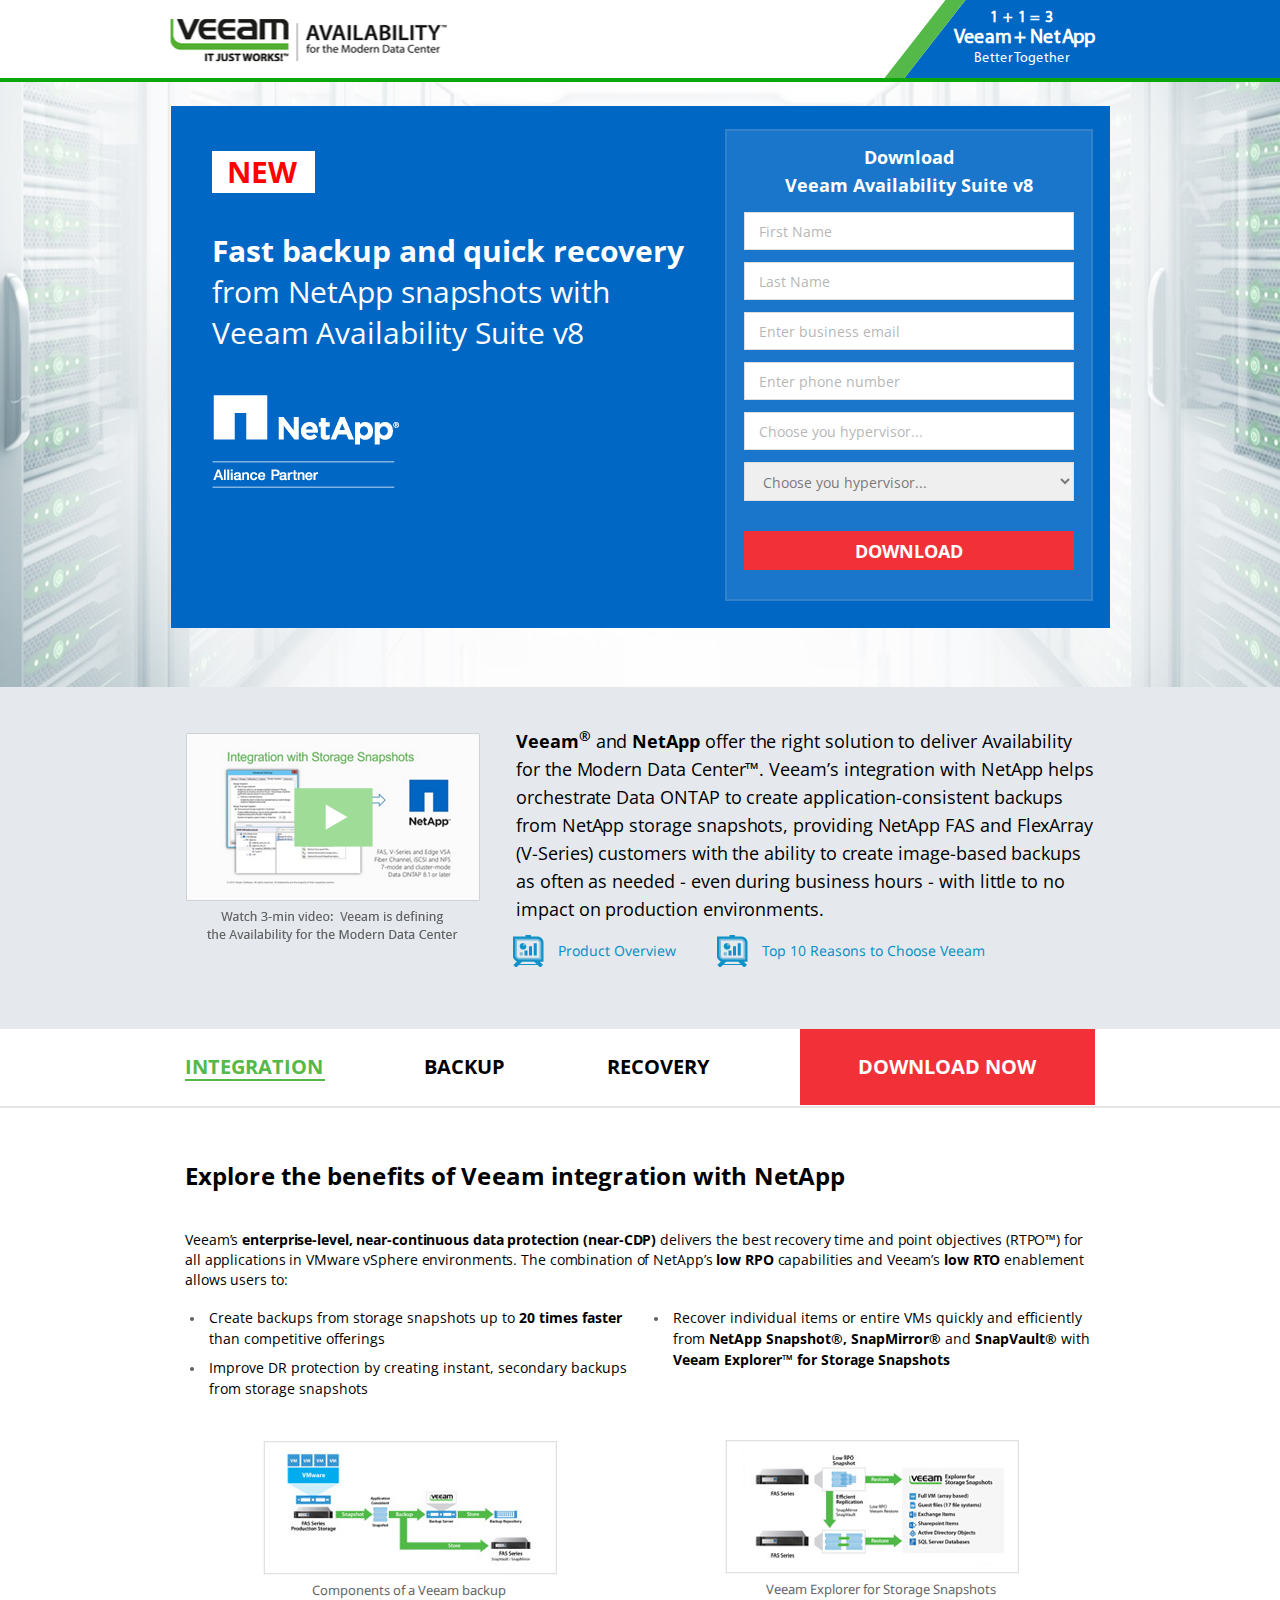
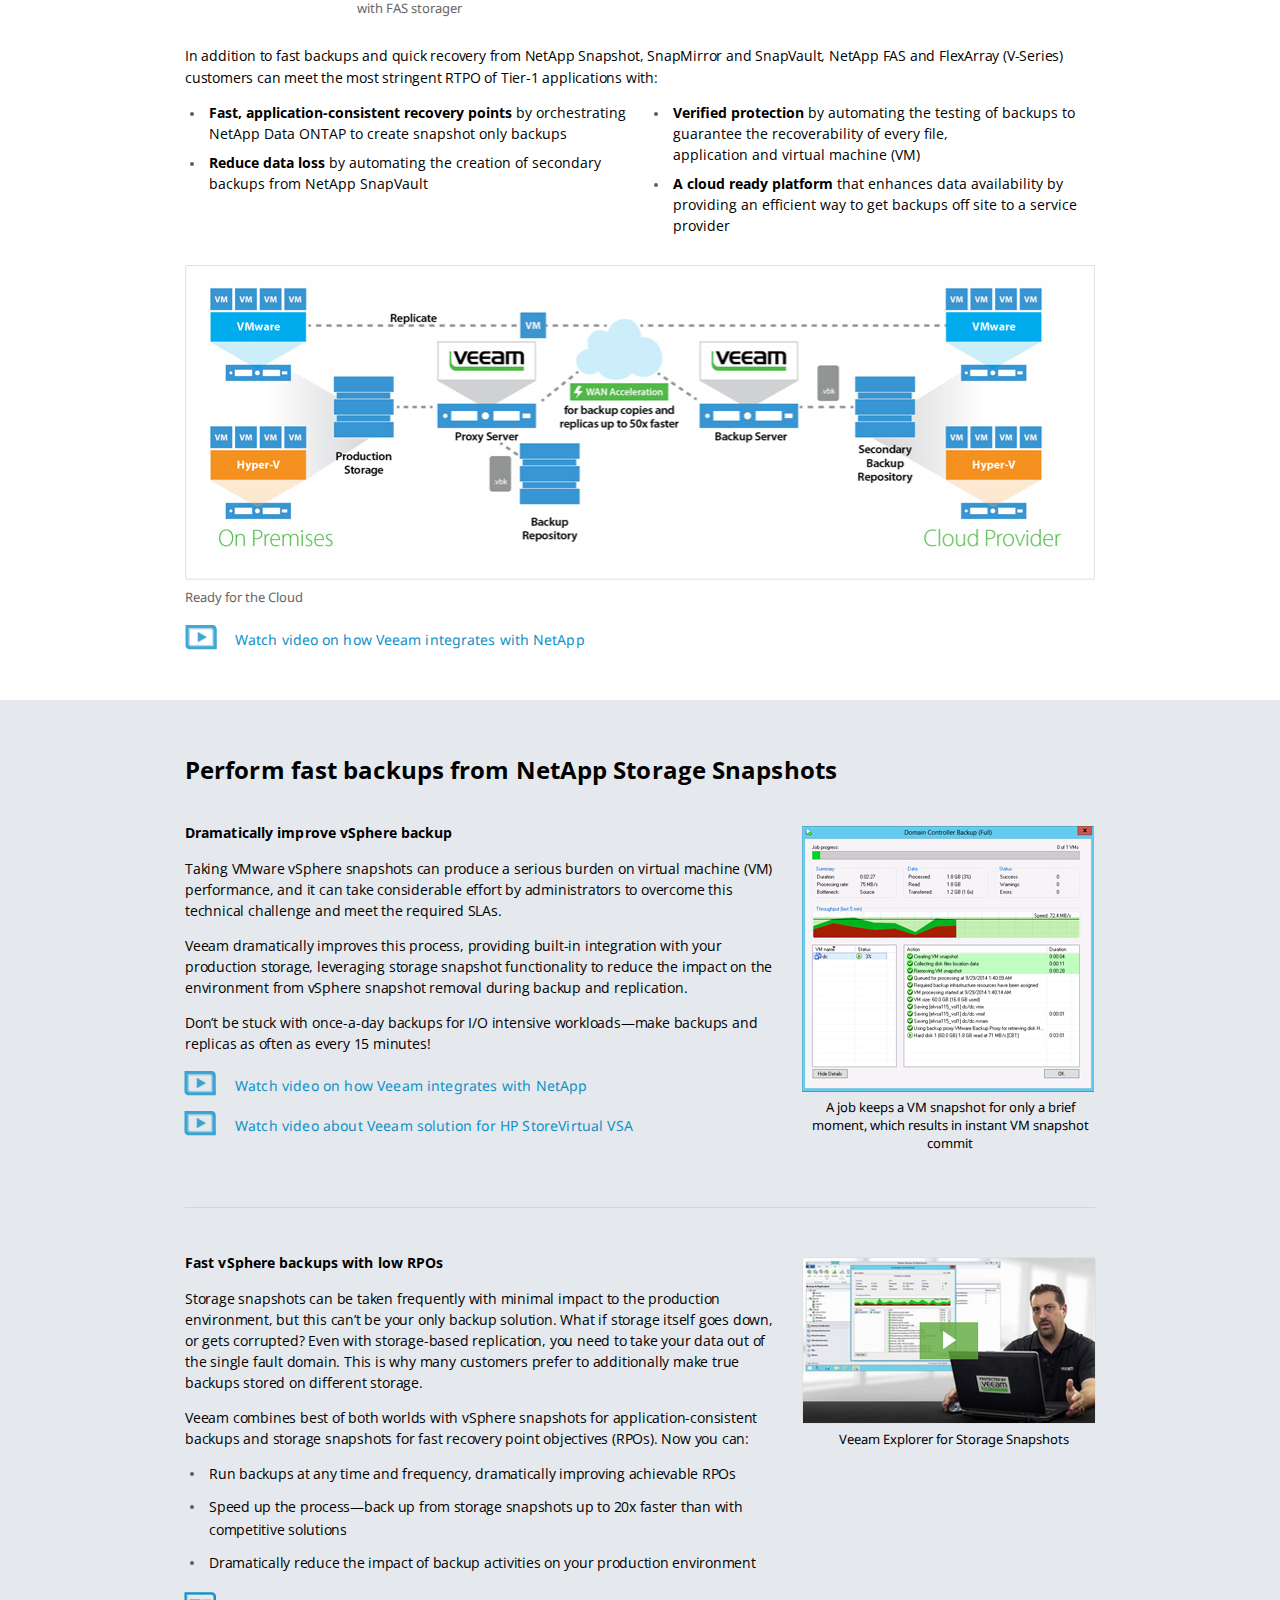
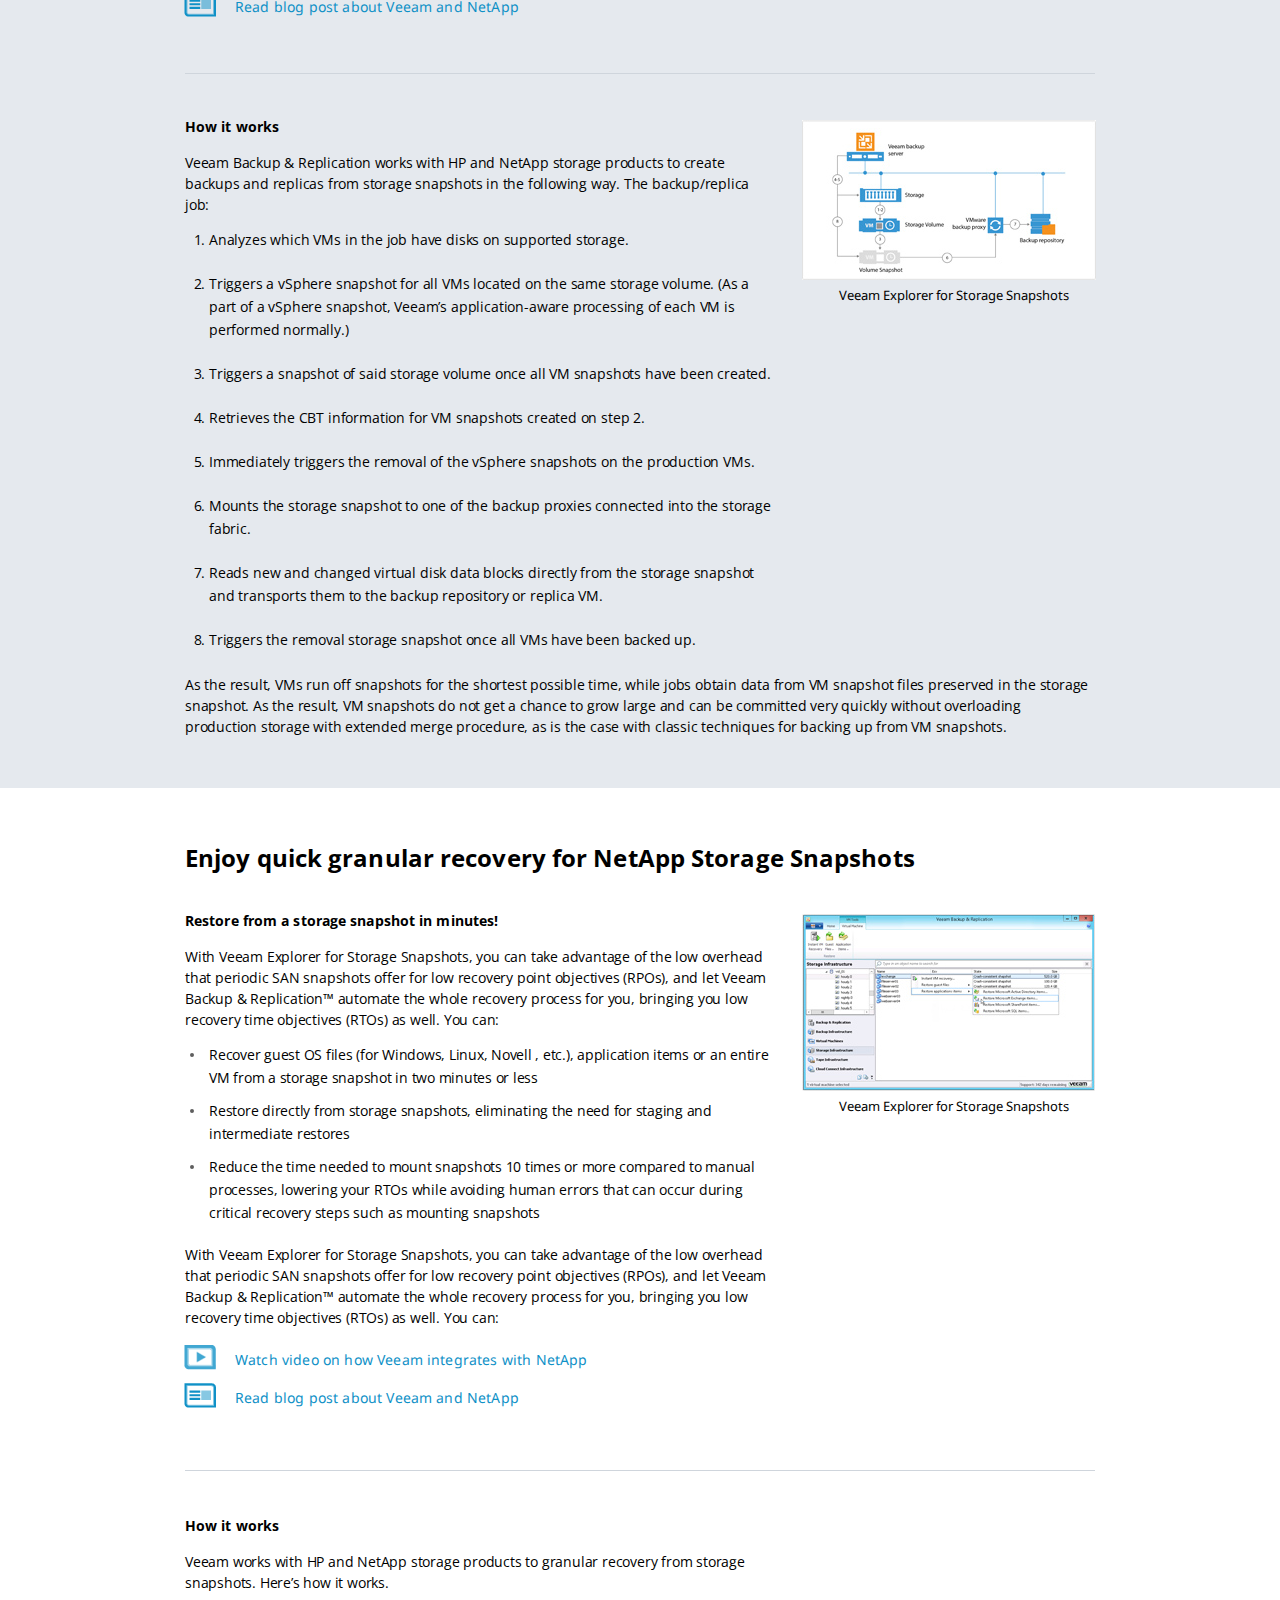
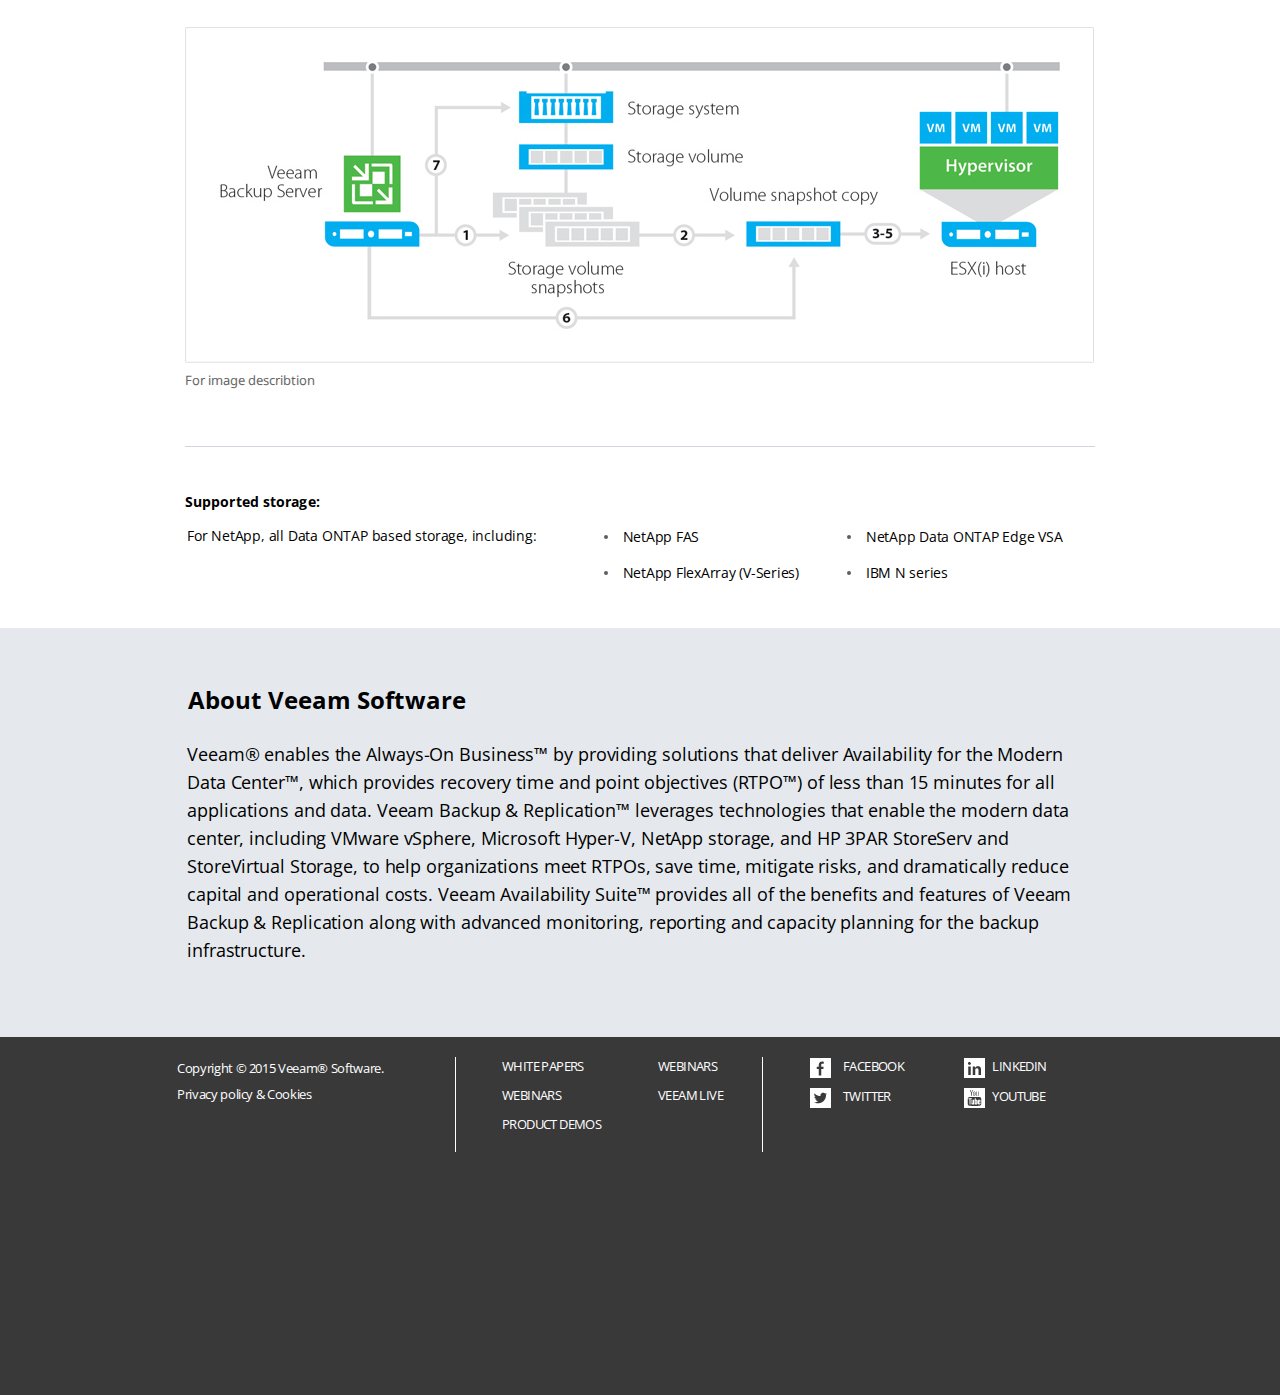
==== commit cd04f6c1: "+" ====
--- a/index.html
+++ b/index.html
@@ -6,6 +6,7 @@
     <link rel="stylesheet" href="css/normalize.css">
     <link rel="stylesheet" href="css/style.css">
     <link href="https://fonts.googleapis.com/css?family=Droid+Sans|Open+Sans:400,700" rel="stylesheet">
+    
 </head>
 <body>
     <header class="main-header">
--- a/css/style.css
+++ b/css/style.css
@@ -13,6 +13,33 @@
 }
 /*----------Стили для сетки----------*/
 /*----------Basic styles----------*/
+@media screen and (max-width: 768px) {
+    body,
+    main,
+    .container {
+        max-width: 100%;
+        padding: 0;
+    }
+    .contact-box,
+    .main-header__menu,
+    .main-header__lower_content,
+    .main-integration__features,
+    .about-backups,
+    .about-recovery,
+    .main-footer__content,
+    .main-footer__column-social {
+        flex-direction: column;
+        text-align: center;
+        max-width: 768px;
+    }
+    .main-header__top_left {
+        width: 70%;
+    }
+    
+    
+    
+    
+}
 @font-face {
     font-family: MyriadPro-Light; 
     src: url("../fonts/myriad-pro-light.ttf"); 
@@ -21,12 +48,13 @@
     font-family: MyriadPro-Regular; 
     src: url("../fonts/myriad-pro-regular.ttf"); 
    }
-main{
+main {
     background-color: #ffffff;
     color: #000000;
 }
 .container {
     max-width: 940px;
+    min-width: 768px;
     margin: 0 auto;
     padding-left: 10px;
     padding-right: 10px;
@@ -40,29 +68,30 @@
     border-bottom: 4px solid #0aa60a;
 }
 .main-header__top_left {
-    width: 73%;
+    margin-left: auto;
+    width: 765px;
     transform: skew(-38deg);
     background-color: #ffffff;
     border-right: 20px solid #54b948;
 }
 .main-header__top_right {
+    text-align: left;
+    margin-right: auto;
     position: relative;
-    width: 27%;
-}
-.main-header__top_left::before {
-    transform: skew(38deg);
+    width: 195px;
+}
+.main-header__top::before {
     content: "";
     position: absolute;
-    width: 100px;
+    width: 50%;
     height: 78px;
     background-color: white;
 }
 .main-header__top-logo {
     transform: skew(38deg);
     width: 598px;
-    margin: 0 auto;
+    margin-left: 14px;
     margin-top: 14px;
-    1padding-right: 398px;
 }
 .main-header__top-title {
     width: 160px;
